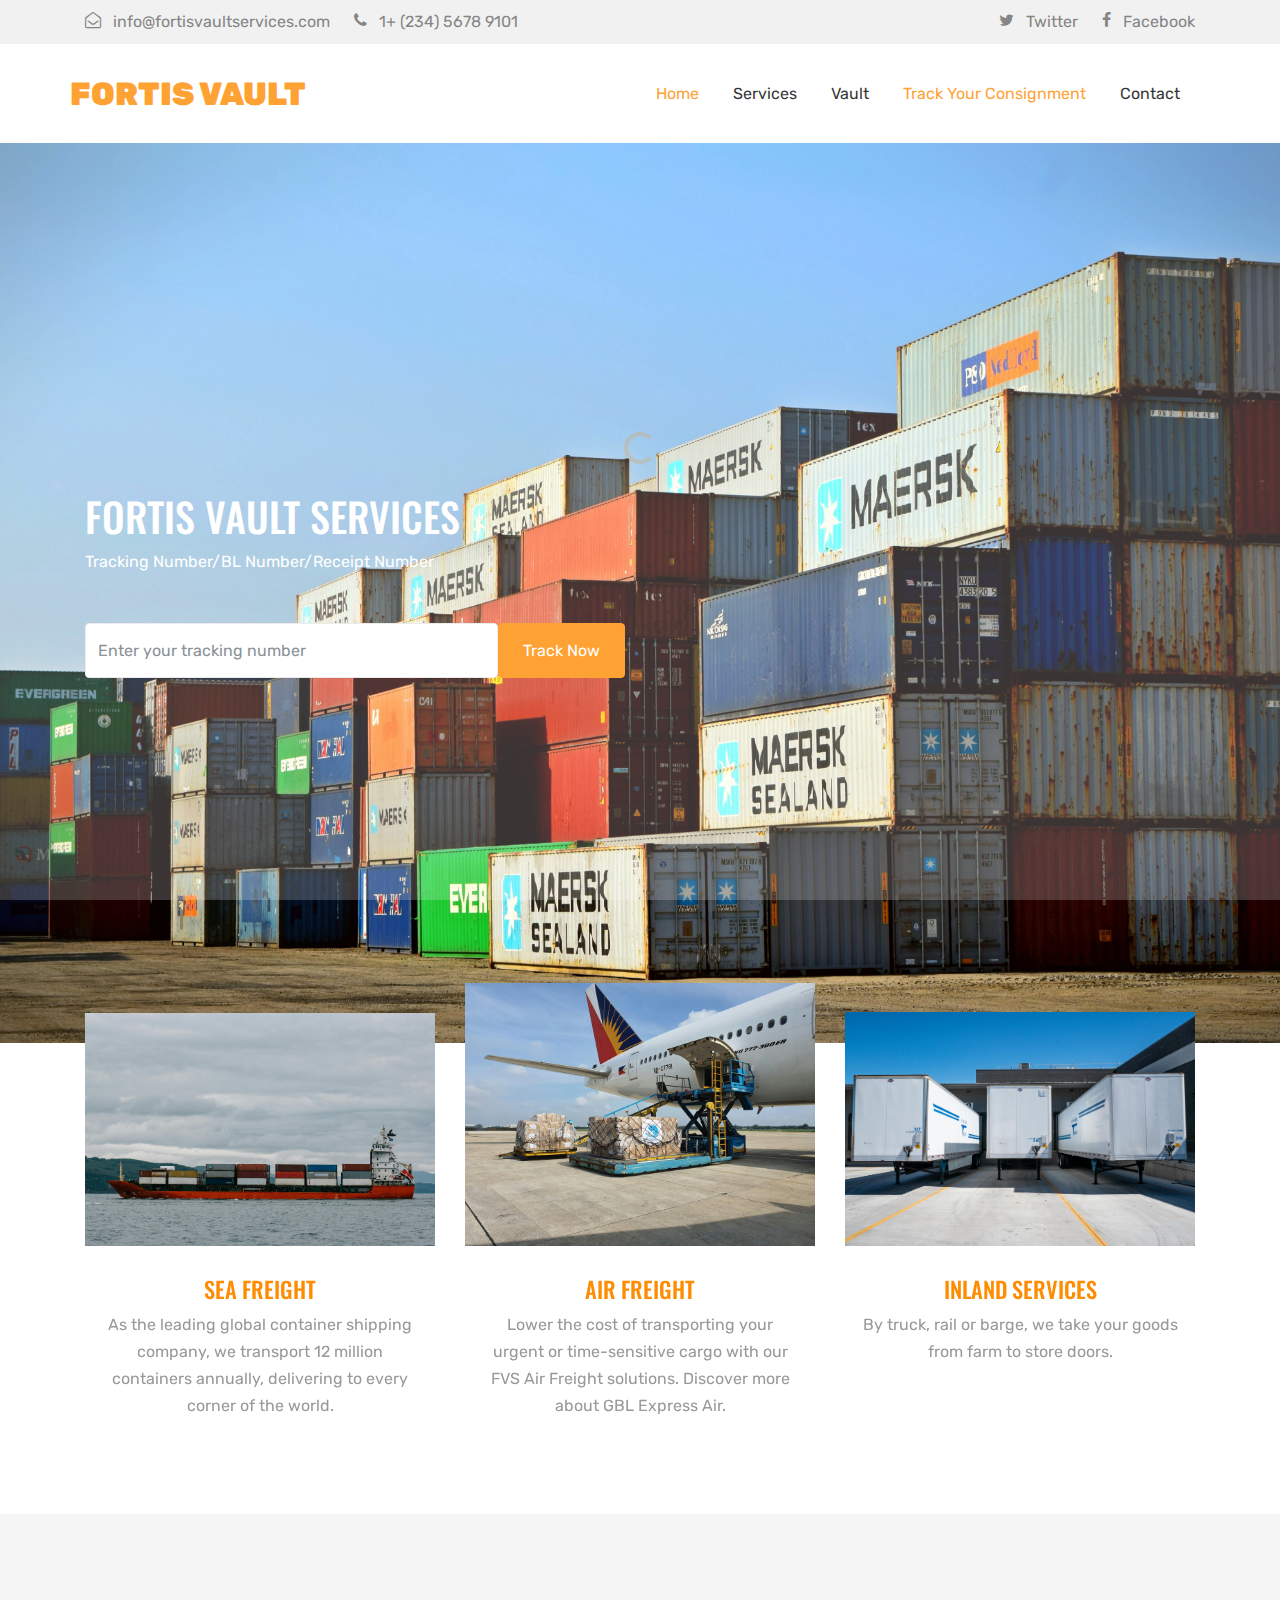
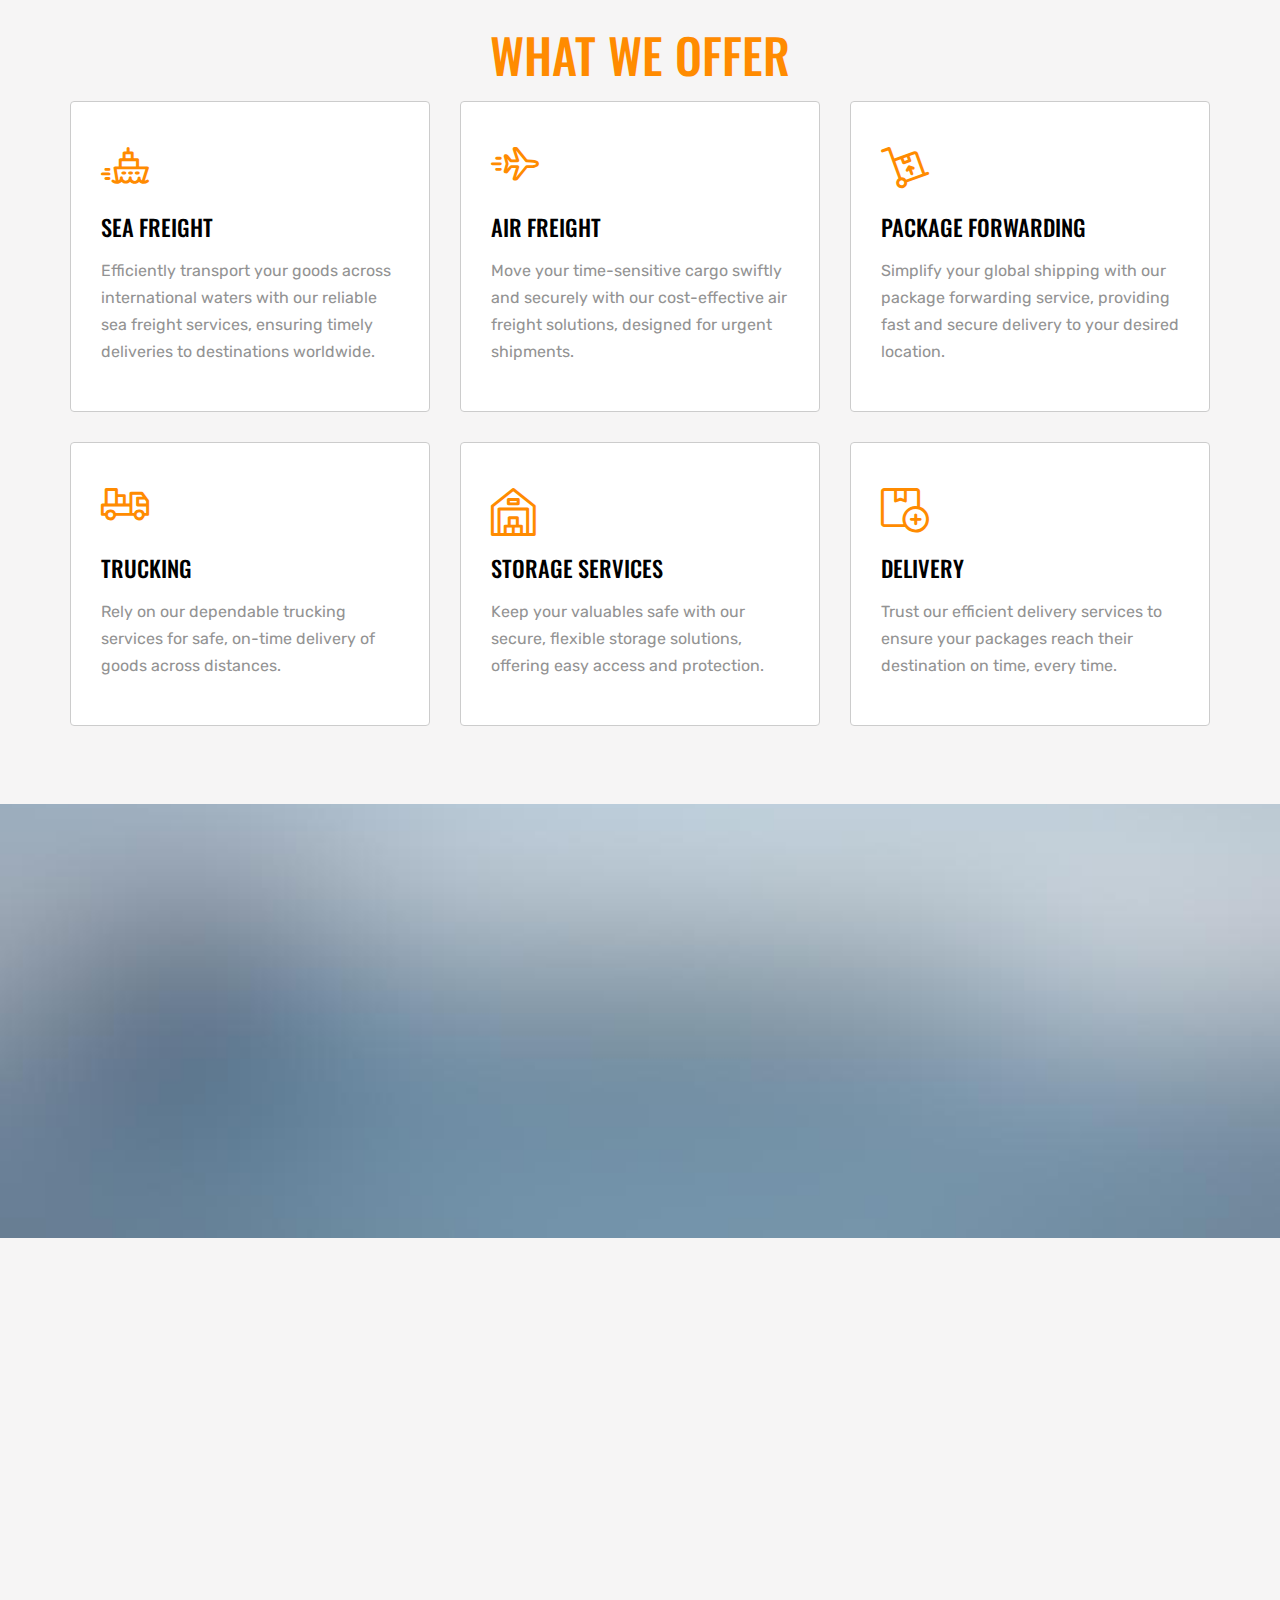
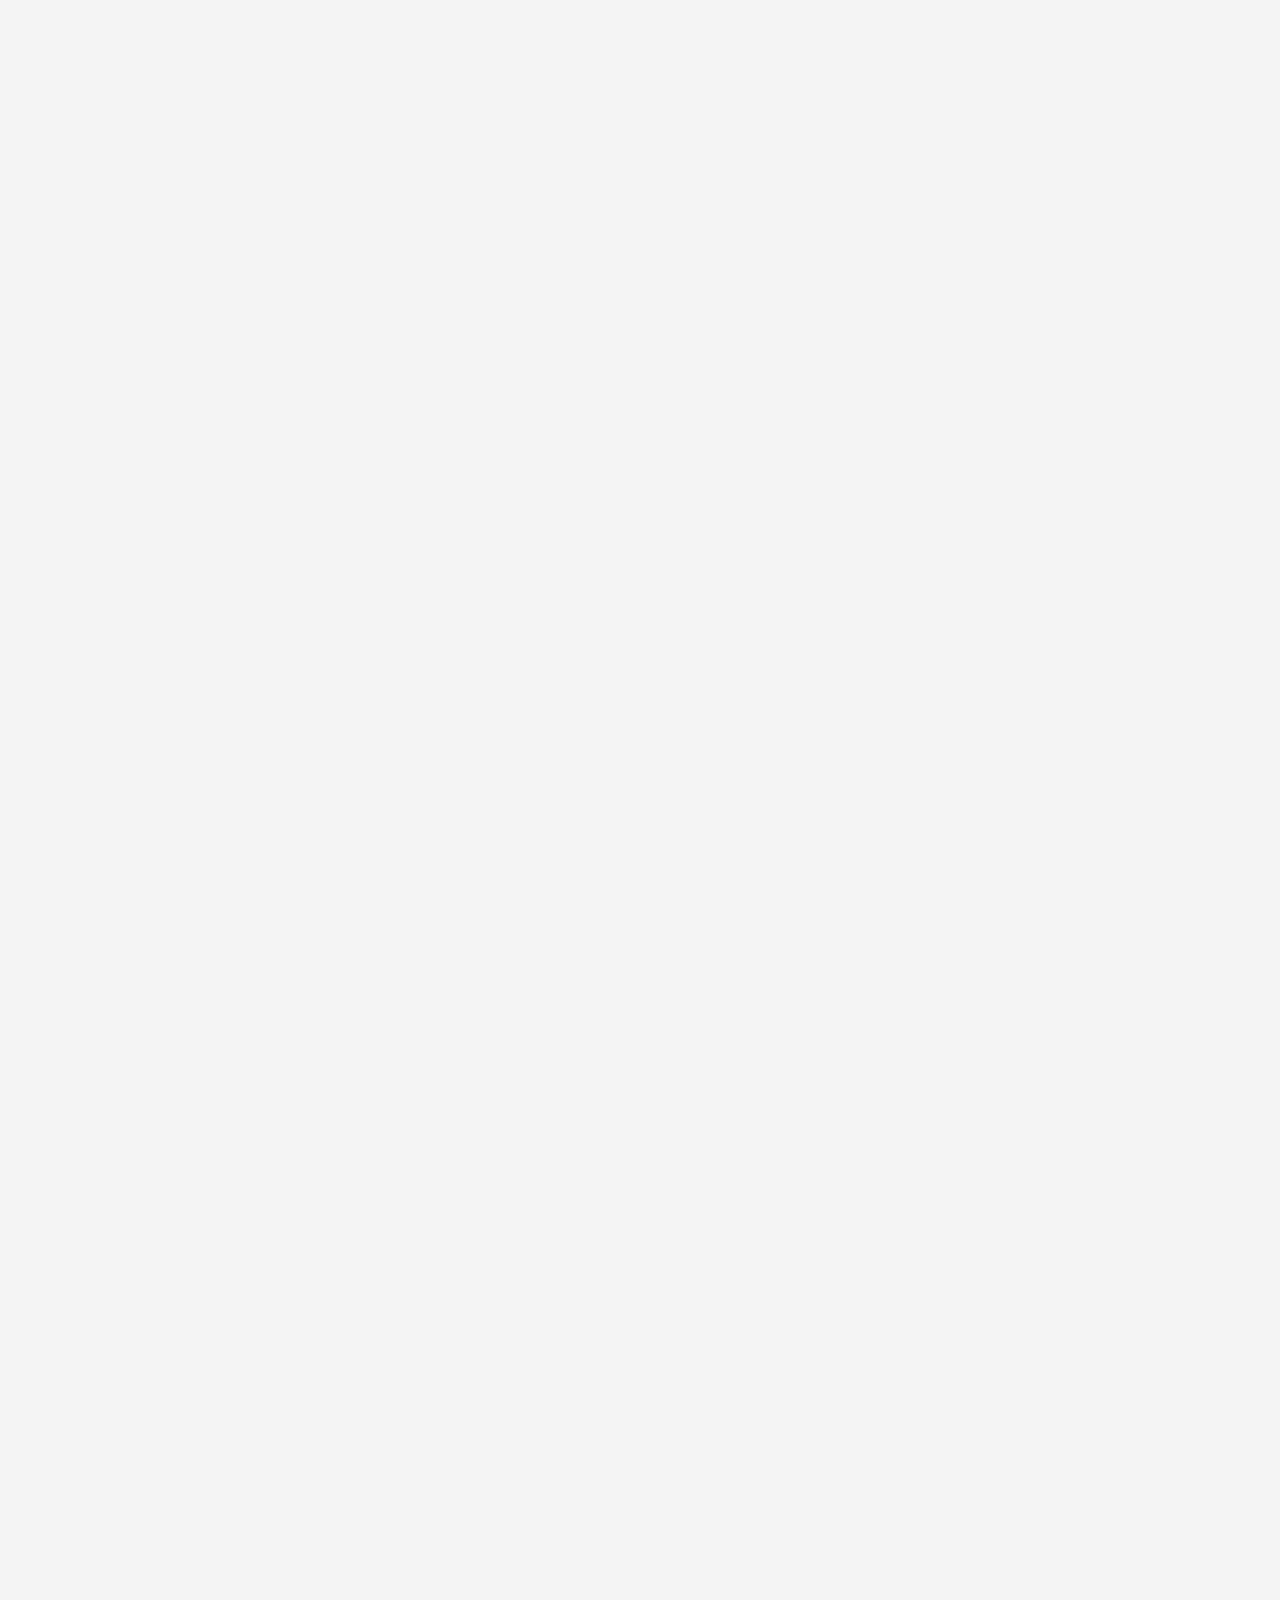
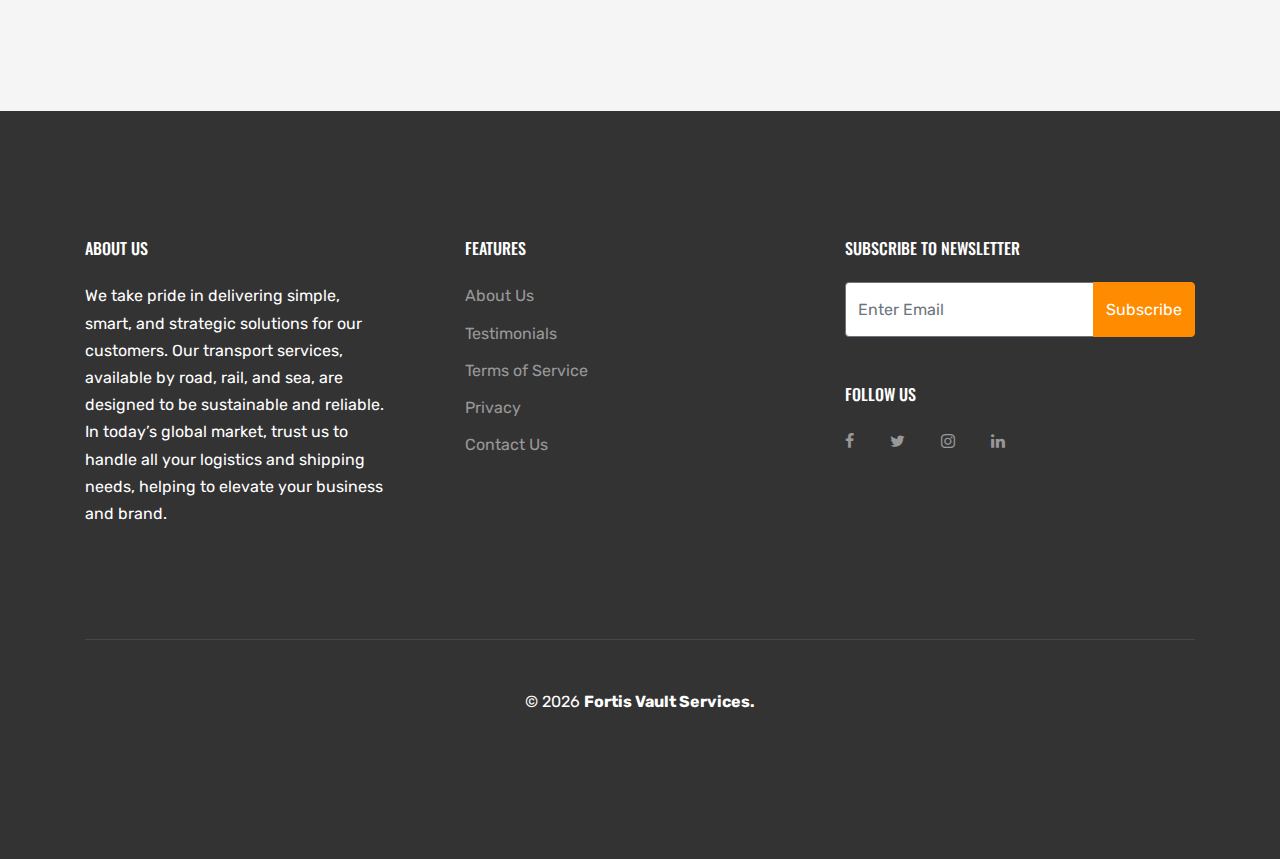
==== index.html @ 7db65b3e "Update index.html" ====
<!-- 
////////////////////////////////////////////////////////////////

Author: Free-Template.co
Author URL: http://free-template.co.
License: https://creativecommons.org/licenses/by/3.0/
License URL: https://creativecommons.org/licenses/by/3.0/
Site License URL: https://free-template.co/template-license/
  
Website:  https://free-template.co
Facebook: https://www.facebook.com/FreeDashTemplate.co
Twitter:  https://twitter.com/Free_Templateco
RSS Feed: https://feeds.feedburner.com/Free-templateco

////////////////////////////////////////////////////////////////
-->
<!doctype html>
<html lang="en">

  <head>
    <title>Fortis Vault Services &mdash; </title>
    <meta charset="utf-8">
    <meta name="viewport" content="width=device-width, initial-scale=1, shrink-to-fit=no">
    <meta name="description" content="" />
    <meta name="keywords" content="" />
    <meta name="author" content="Free-Template.co" />
    <link rel="shortcut icon" href="ftco-32x32.png">

    <link href="https://fonts.googleapis.com/css?family=Rubik:300,400,700|Oswald:400,700" rel="stylesheet">

    <link rel="stylesheet" href="fonts/icomoon/style.css">

    <link rel="stylesheet" href="css/bootstrap.min.css">
    <link rel="stylesheet" href="css/jquery.fancybox.min.css">
    <link rel="stylesheet" href="css/owl.carousel.min.css">
    <link rel="stylesheet" href="css/owl.theme.default.min.css">
    <link rel="stylesheet" href="fonts/flaticon/font/flaticon.css">
    <link rel="stylesheet" href="css/aos.css">

    <!-- MAIN CSS -->
    <link rel="stylesheet" href="css/style.css">

  </head>

  <body data-spy="scroll" data-target=".site-navbar-target" data-offset="300">

    <div id="overlayer"></div>
    <div class="loader">
      <div class="spinner-border text-primary" role="status">
        <span class="sr-only">Loading...</span>
      </div>
    </div>

    <div class="site-wrap" id="home-section">

      <div class="site-mobile-menu site-navbar-target">
        <div class="site-mobile-menu-header">
          <div class="site-mobile-menu-close mt-3">
            <span class="icon-close2 js-menu-toggle"></span>
          </div>
        </div>
        <div class="site-mobile-menu-body"></div>
      </div>


      <div class="top-bar">
        <div class="container">
          <div class="row">
            <div class="col-12">
              <a href="#" class=""><span class="mr-2  icon-envelope-open-o"></span> <span class="d-none d-md-inline-block">info@fortisvaultservices.com</span></a>
              <span class="mx-md-2 d-inline-block"></span>
              <a href="#" class=""><span class="mr-2  icon-phone"></span> <span class="d-none d-md-inline-block">1+ (234) 5678 9101</span></a>


              <div class="float-right">

                <a href="#" class=""><span class="mr-2  icon-twitter"></span> <span class="d-none d-md-inline-block">Twitter</span></a>
                <span class="mx-md-2 d-inline-block"></span>
                <a href="#" class=""><span class="mr-2  icon-facebook"></span> <span class="d-none d-md-inline-block">Facebook</span></a>

              </div>

            </div>

          </div>

        </div>
      </div>

      <header class="site-navbar js-sticky-header site-navbar-target" role="banner">

        <div class="container">
          <div class="row align-items-center position-relative">


            <div class="site-logo">
              <a href="index.html" class="text-black"><span class="text-primary">Fortis Vault</a>
            </div>

            <div class="col-12">
              <nav class="site-navigation text-right ml-auto " role="navigation">

                <ul class="site-menu main-menu js-clone-nav ml-auto d-none d-lg-block">
                  <li><a href="#home-section" class="nav-link">Home</a></li>
                  <li><a href="#services-section" class="nav-link">Services</a></li>

                  <li><a href="vault.html" class="nav-link">Vault</a></li>

                  <li><a href="#home-section" class="nav-link">Track Your Consignment</a></li>

                   <li><a href="#contact-section" class="nav-link">Contact</a></li>
                </ul>
              </nav>

            </div>

            <div class="toggle-button d-inline-block d-lg-none"><a href="#" class="site-menu-toggle py-5 js-menu-toggle text-black"><span class="icon-menu h3"></span></a></div>

          </div>
        </div>

      </header>

    <div class="ftco-blocks-cover-1">
        <div class="ftco-cover-1" style="background-image: url('images/ship.jpg')">
          <div class="container">
            <div class="row align-items-center">
              <div class="col-lg-6">
                <h1 style="background: none; color: white;">Fortis Vault Services</h1>
                <p class="mb-5" style="background: none; color: white;">Tracking Number/BL Number/Receipt Number</p>
                <form action="#">
                  <div class="form-group d-flex">
                    <input type="text" class="form-control" placeholder="Enter your tracking number">
                    <input type="submit" class="btn btn-primary text-white px-4" value="Track Now">
                  </div>
                </form>
              </div>
            </div>
          </div>
        </div>
        <!-- END .ftco-cover-1 -->
        <div class="ftco-service-image-1 pb-5">
          <div class="container">
            <div class="owl-carousel owl-all">
              <div class="service text-center">
                <a href="#"><img src="images/ocean.jpg" alt="Image" class="img-fluid"></a>
                <div class="px-md-3">
                  <h3><a href="#">Sea Freight</a></h3>
                  <p> As the leading global container shipping company, we transport 12 million containers annually, delivering to every corner of the world.</p>
                </div>
              </div>
              <div class="service text-center">
                <a href="#"><img src="images/Air.jpg" alt="Image" class="img-fluid"></a>
                <div class="px-md-3">
                  <h3><a href="#">Air Freight</a></h3>
                  <p>Lower the cost of transporting your urgent or time-sensitive cargo with our FVS Air Freight solutions. Discover more about GBL Express Air.</p>
                </div>
              </div>
              <div class="service text-center">
                <a href="#"><img src="images/cargo.jpg" alt="Image" class="img-fluid"></a>
                <div class="px-md-3">
                  <h3><a href="#">Inland Services</a></h3>
                  <p>By truck, rail or barge, we take your goods from farm to store doors.</p>
                </div>
              </div>
            </div>
          </div>
        </div>

      </div>

      <div class="site-section bg-light" id="services-section">
        <div class="container">
          <div class="row mb-5 justify-content-center">
            <div class="col-md-7 text-center">
              <div class="block-heading-1">
                <h2>What We Offer</h2>
            </div>
          </div>
          <div class="owl-carousel owl-all">
            <div class="block__35630">
              <div class="icon mb-0">
                <span class="flaticon-ferry"></span>
              </div>
              <h3 class="mb-3">Sea Freight</h3>
              <p>Efficiently transport your goods across international waters with our reliable sea freight services, ensuring timely deliveries to destinations worldwide.</p>
            </div>
            <div class="block__35630">
              <div class="icon mb-0">
                <span class="flaticon-airplane"></span>
              </div>
              <h3 class="mb-3">Air Freight</h3>
              <p>Move your time-sensitive cargo swiftly and securely with our cost-effective air freight solutions, designed for urgent shipments. </p>
            </div>

            <div class="block__35630">
              <div class="icon mb-0">
                <span class="flaticon-box"></span>
              </div>
              <h3 class="mb-3">Package Forwarding</h3>
              <p>Simplify your global shipping with our package forwarding service, providing fast and secure delivery to your desired location. </p>
            </div>

            <div class="block__35630">
              <div class="icon mb-0">
                <span class="flaticon-lorry"></span>
              </div>
              <h3 class="mb-3">Trucking</h3>
              <p>Rely on our dependable trucking services for safe, on-time delivery of goods across distances. </p>
            </div>

            <div class="block__35630">
              <div class="icon mb-0">
                <span class="flaticon-warehouse"></span>
              </div>
              <h3 class="mb-3">Storage Services</h3>
              <p>Keep your valuables safe with our secure, flexible storage solutions, offering easy access and protection. </p>
            </div>

            <div class="block__35630">
              <div class="icon mb-0">
                <span class="flaticon-add"></span>
              </div>
              <h3 class="mb-3">Delivery</h3>
              <p>Trust our efficient delivery services to ensure your packages reach their destination on time, every time. </p>
            </div>
            </div>
          </div>
          </div>
        
                  <!-- consignment -->
        <div class="container-fluid position-relative">
  <div class="row d-flex no-gutters align-items-stretch">

    <div class="col-12 col-lg-12 p-lg-5 mt-4 mt-lg-0" data-aos="fade-right" data-aos-delay="" style="z-index: 1;">
      <h2 class="mb-4 text-white" style="font-size: 2.5rem;">Consignment Tracking</h2>
      <p class="text-white" style="font-size: 1.2rem;">Consignment Tracking is indeed one of our inherent processes that help us provide a gamut of services to all our valued customers on a real-time basis. For us, each consignment is a unique belonging of our client, entrusted with us for a certain period. We treat these consignments as noble parcels, striving to deliver them safely.</p>
      <p class="text-white" style="font-size: 1.2rem;">The process of delivering consignments is complex, as they pass through multiple hands. To ensure safety at every stage, we use advanced software to track packages in real-time. With various teams handling different stages, it’s crucial for us to consistently monitor each consignment to enhance customer experience.</p>
      <a href="#" class="btn btn-primary">Track Your Consignment</a>
    </div>

    <div class="col-12" style="background-image: url('images/cargo_sea_small.jpg'); background-size: cover; background-position: center center; height: 100%; position: absolute; top: 0; left: 0; right: 0; bottom: 0; z-index: 0;">
    </div>

  </div>
</div>


      <div class="site-section bg-light block-13" id="testimonials-section" data-aos="fade">
        <div class="container">

          <div class="text-center mb-5">
            <div class="block-heading-1">
              <h2>Happy Clients</h2>
            </div>
          </div>

          <div class="owl-carousel nonloop-block-13">
            <div>
              <div class="block-testimony-1 text-center">

                <blockquote class="mb-4">
                  <p>&ldquo;A game changer for my business!" "This platform has significantly improved how I manage my work. The interface is user-friendly, and the efficiency is unbeatable. My productivity has increased, and I’m extremely satisfied with the results.&rdquo;</p>
                </blockquote>

               
                  
                </figure>
                <h3 class="font-size-20 text-black">Ricky Fisher</h3>
              </div>
            </div>

            <div>
              <div class="block-testimony-1 text-center">
                <blockquote class="mb-4">
                  <p>&ldquo;Highly recommended for seamless solutions!" "From start to finish, my experience has been smooth and stress-free. The attention to detail and customer care provided is truly impressive. I’m confident in recommending this service to anyone! &rdquo;</p>
                </blockquote>
                </figure>
                <h3 class="font-size-20 mb-4 text-black">Ken Davis</h3>

              </div>
            </div>

            <div>
              <div class="block-testimony-1 text-center">


                <blockquote class="mb-4">
                  <p>&ldquo;Exceeded all expectations!" "I was skeptical at first, but this service exceeded all of my expectations. Everything from the features to the customer support has been amazing. I couldn’t be happier with the decision to choose this service.&rdquo;</p>
                </blockquote>

                
                 
                </figure>
                <h3 class="font-size-20 text-black">Mellisa Griffin</h3>


              </div>
            </div>

            <div>
              <div class="block-testimony-1 text-center">
                <blockquote class="mb-4">
                  <p>&ldquo;Exceptional service and reliability!" "I’ve been using this service for a few months, and the experience has been nothing short of fantastic. The support team is always responsive, and the level of professionalism is top-notch. I highly recommend it!&rdquo;</p>
                </blockquote>

               
                  
                </figure>
                <h3 class="font-size-20 mb-4 text-black">Robert Steward</h3>

              </div>
            </div>


          </div>

        </div>
      </div>

      <div class="site-section py-5" id="blog-section">
        <div class="container">
          <div class="row justify-content-center text-center mb-5">
            <div class="col-lg-4 mb-5 mb-lg-0">
              <div class="block-heading-1" data-aos="fade-right" data-aos-delay="">
                <h2>Articles</h2>
              </div>
            </div>
          </div>
          <div class="row">
            <div class="col-lg-6">
              <div class="mb-5 d-flex blog-entry" data-aos="fade-right" data-aos-delay="">
                <a href="#" class="blog-thumbnail"><img src="images/cargo_sea_small.jpg" alt="Free website template by Free-Template.co" class="img-fluid"></a>
                <div class="blog-excerpt">
                  <span class="d-block text-muted">Apr 19, 2019</span>
                  <h2 class="h4  mb-3"><a href="press-single.html">Knowing the Difference Is Key to Effective Logistics</a></h2>

                  <p>Far far away, behind the word mountains, far from the countries Vokalia and Consonantia, there live the blind texts</p>
                  <p><a href="single.html" class="text-primary">Read More</a></p>
                </div>
              </div>
            </div>
            <div class="col-lg-6">
              <div class="mb-5 d-flex blog-entry" data-aos="fade-right" data-aos-delay="">
                <a href="#" class="blog-thumbnail"><img src="images/cargo_air_small.jpg" alt="Free website template by Free-Template.co" class="img-fluid"></a>
                <div class="blog-excerpt">
                  <span class="d-block text-muted">Apr 19, 2019</span>
                  <h2 class="h4  mb-3"><a href="press-single.html">Knowing the Difference Is Key to Effective Logistics</a></h2>

                  <p>Far far away, behind the word mountains, far from the countries Vokalia and Consonantia, there live the blind texts</p>
                  <p><a href="single.html" class="text-primary">Read More</a></p>
                </div>
              </div>
            </div>


          </div>
        </div>
      </div>
    </div>



    <div class="contact-section bg-light" id="contact-section">
      <div class="container">
        <div class="row">
          <div class="col-12 text-center mb-5" data-aos="fade-up" data-aos-delay="">
            <div class="block-heading-1">
              <span>Get In Touch</span>
              <h2>Contact Us</h2>
            </div>
          </div>
        </div>
        <div class="row">
          <div class="col-lg-6 mb-5" data-aos="fade-up" data-aos-delay="100">
            <form action="#" method="post">
              <div class="form-group row">
                <div class="col-md-6 mb-4 mb-lg-0">
                  <input type="text" class="form-control" placeholder="First name">
                </div>
                <div class="col-md-6">
                  <input type="text" class="form-control" placeholder="First name">
                </div>
              </div>

              <div class="form-group row">
                <div class="col-md-12">
                  <input type="text" class="form-control" placeholder="Email address">
                </div>
              </div>

              <div class="form-group row">
                <div class="col-md-12">
                  <textarea name="" id="" class="form-control" placeholder="Write your message." cols="30" rows="10"></textarea>
                </div>
              </div>
              <div class="form-group row">
                <div class="col-md-6 mr-auto">
                  <input type="submit" class="btn btn-block btn-primary text-white py-3 px-5" value="Send Message">
                </div>
              </div>
            </form>
          </div>
          <div class="col-lg-4 ml-auto" data-aos="fade-up" data-aos-delay="200">
            <div class="bg-white p-3 p-md-5">
              <h3 class="text-black mb-4">Contact Info</h3>
              <ul class="list-unstyled footer-link">
                <li class="d-block mb-3">
                  <span class="d-block text-black">Address:</span>
                  <span>34 Street Name, City Name Here, United States</span></li>
                <li class="d-block mb-3"><span class="d-block text-black">Phone:</span><span>+1 242 4942 290</span></li>
                <li class="d-block mb-3"><span class="d-block text-black">Email:</span><span>info@yourdomain.com</span></li>
              </ul>
            </div>
          </div>
        </div>
      </div>
    </div>


    <footer class="site-footer">
      <div class="container">
        <div class="row">
          <div class="col-md-6">
            <div class="row">
              <div class="col-md-7">
                <h2 class="footer-heading mb-4">About Us</h2>
                <p>We take pride in delivering simple, smart, and strategic solutions for our customers. Our transport services, available by road, rail, and sea, are designed to be sustainable and reliable. In today’s global market, trust us to handle all your logistics and shipping needs, helping to elevate your business and brand. </p>
              </div>
              <div class="col-md-4 ml-auto">
                <h2 class="footer-heading mb-4">Features</h2>
                <ul class="list-unstyled">
                  <li><a href="#">About Us</a></li>
                  <li><a href="#">Testimonials</a></li>
                  <li><a href="#">Terms of Service</a></li>
                  <li><a href="#">Privacy</a></li>
                  <li><a href="#">Contact Us</a></li>
                </ul>
              </div>

            </div>
          </div>
          <div class="col-md-4 ml-auto">

            <div class="mb-5">
              <h2 class="footer-heading mb-4">Subscribe to Newsletter</h2>
              <form action="#" method="post" class="footer-suscribe-form">
                <div class="input-group mb-3">
                  <input type="text" class="form-control border-secondary text-white bg-transparent" placeholder="Enter Email" aria-label="Enter Email" aria-describedby="button-addon2">
                  <div class="input-group-append">
                    <button class="btn btn-primary text-white" type="button" id="button-addon2">Subscribe</button>
                  </div>
                </div>
            </div>


            <h2 class="footer-heading mb-4">Follow Us</h2>
            <a href="#about-section" class="smoothscroll pl-0 pr-3"><span class="icon-facebook"></span></a>
            <a href="#" class="pl-3 pr-3"><span class="icon-twitter"></span></a>
            <a href="#" class="pl-3 pr-3"><span class="icon-instagram"></span></a>
            <a href="#" class="pl-3 pr-3"><span class="icon-linkedin"></span></a>
            </form>
          </div>
        </div>
        <div class="row pt-5 mt-5 text-center">
          <div class="col-md-12">
            <div class="border-top pt-5">
              <p class="copyright">
                <!-- Link back to Free-Template.co can't be removed. Template is licensed under CC BY 3.0. -->
                &copy; <script>document.write(new Date().getFullYear());</script> <strong>Fortis Vault Services.</strong> </a>
              </p>
            </div>
          </div>

        </div>
      </div>
    </footer>

    </div>

    <script src="js/jquery-3.3.1.min.js"></script>
    <script src="js/popper.min.js"></script>
    <script src="js/bootstrap.min.js"></script>
    <script src="js/owl.carousel.min.js"></script>
    <script src="js/jquery.sticky.js"></script>
    <script src="js/jquery.waypoints.min.js"></script>
    <script src="js/jquery.animateNumber.min.js"></script>
    <script src="js/jquery.fancybox.min.js"></script>
    <script src="js/jquery.easing.1.3.js"></script>
    <script src="js/aos.js"></script>

    <script src="js/main.js"></script>


  </body>

</html>
---- fonts/icomoon/style.css ----
@font-face {
  font-family: 'icomoon';
  src:  url('fonts/icomoon.eot?10si43');
  src:  url('fonts/icomoon.eot?10si43#iefix') format('embedded-opentype'),
    url('fonts/icomoon.ttf?10si43') format('truetype'),
    url('fonts/icomoon.woff?10si43') format('woff'),
    url('fonts/icomoon.svg?10si43#icomoon') format('svg');
  font-weight: normal;
  font-style: normal;
}

[class^="icon-"], [class*=" icon-"] {
  /* use !important to prevent issues with browser extensions that change fonts */
  font-family: 'icomoon' !important;
  speak: none;
  font-style: normal;
  font-weight: normal;
  font-variant: normal;
  text-transform: none;
  line-height: 1;

  /* Better Font Rendering =========== */
  -webkit-font-smoothing: antialiased;
  -moz-osx-font-smoothing: grayscale;
}

.icon-asterisk:before {
  content: "\f069";
}
.icon-plus:before {
  content: "\f067";
}
.icon-question:before {
  content: "\f128";
}
.icon-minus:before {
  content: "\f068";
}
.icon-glass:before {
  content: "\f000";
}
.icon-music:before {
  content: "\f001";
}
.icon-search:before {
  content: "\f002";
}
.icon-envelope-o:before {
  content: "\f003";
}
.icon-heart:before {
  content: "\f004";
}
.icon-star:before {
  content: "\f005";
}
.icon-star-o:before {
  content: "\f006";
}
.icon-user:before {
  content: "\f007";
}
.icon-film:before {
  content: "\f008";
}
.icon-th-large:before {
  content: "\f009";
}
.icon-th:before {
  content: "\f00a";
}
.icon-th-list:before {
  content: "\f00b";
}
.icon-check:before {
  content: "\f00c";
}
.icon-close:before {
  content: "\f00d";
}
.icon-remove:before {
  content: "\f00d";
}
.icon-times:before {
  content: "\f00d";
}
.icon-search-plus:before {
  content: "\f00e";
}
.icon-search-minus:before {
  content: "\f010";
}
.icon-power-off:before {
  content: "\f011";
}
.icon-signal:before {
  content: "\f012";
}
.icon-cog:before {
  content: "\f013";
}
.icon-gear:before {
  content: "\f013";
}
.icon-trash-o:before {
  content: "\f014";
}
.icon-home:before {
  content: "\f015";
}
.icon-file-o:before {
  content: "\f016";
}
.icon-clock-o:before {
  content: "\f017";
}
.icon-road:before {
  content: "\f018";
}
.icon-download:before {
  content: "\f019";
}
.icon-arrow-circle-o-down:before {
  content: "\f01a";
}
.icon-arrow-circle-o-up:before {
  content: "\f01b";
}
.icon-inbox:before {
  content: "\f01c";
}
.icon-play-circle-o:before {
  content: "\f01d";
}
.icon-repeat:before {
  content: "\f01e";
}
.icon-rotate-right:before {
  content: "\f01e";
}
.icon-refresh:before {
  content: "\f021";
}
.icon-list-alt:before {
  content: "\f022";
}
.icon-lock:before {
  content: "\f023";
}
.icon-flag:before {
  content: "\f024";
}
.icon-headphones:before {
  content: "\f025";
}
.icon-volume-off:before {
  content: "\f026";
}
.icon-volume-down:before {
  content: "\f027";
}
.icon-volume-up:before {
  content: "\f028";
}
.icon-qrcode:before {
  content: "\f029";
}
.icon-barcode:before {
  content: "\f02a";
}
.icon-tag:before {
  content: "\f02b";
}
.icon-tags:before {
  content: "\f02c";
}
.icon-book:before {
  content: "\f02d";
}
.icon-bookmark:before {
  content: "\f02e";
}
.icon-print:before {
  content: "\f02f";
}
.icon-camera:before {
  content: "\f030";
}
.icon-font:before {
  content: "\f031";
}
.icon-bold:before {
  content: "\f032";
}
.icon-italic:before {
  content: "\f033";
}
.icon-text-height:before {
  content: "\f034";
}
.icon-text-width:before {
  content: "\f035";
}
.icon-align-left:before {
  content: "\f036";
}
.icon-align-center:before {
  content: "\f037";
}
.icon-align-right:before {
  content: "\f038";
}
.icon-align-justify:before {
  content: "\f039";
}
.icon-list:before {
  content: "\f03a";
}
.icon-dedent:before {
  content: "\f03b";
}
.icon-outdent:before {
  content: "\f03b";
}
.icon-indent:before {
  content: "\f03c";
}
.icon-video-camera:before {
  content: "\f03d";
}
.icon-image:before {
  content: "\f03e";
}
.icon-photo:before {
  content: "\f03e";
}
.icon-picture-o:before {
  content: "\f03e";
}
.icon-pencil:before {
  content: "\f040";
}
.icon-map-marker:before {
  content: "\f041";
}
.icon-adjust:before {
  content: "\f042";
}
.icon-tint:before {
  content: "\f043";
}
.icon-edit:before {
  content: "\f044";
}
.icon-pencil-square-o:before {
  content: "\f044";
}
.icon-share-square-o:before {
  content: "\f045";
}
.icon-check-square-o:before {
  content: "\f046";
}
.icon-arrows:before {
  content: "\f047";
}
.icon-step-backward:before {
  content: "\f048";
}
.icon-fast-backward:before {
  content: "\f049";
}
.icon-backward:before {
  content: "\f04a";
}
.icon-play:before {
  content: "\f04b";
}
.icon-pause:before {
  content: "\f04c";
}
.icon-stop:before {
  content: "\f04d";
}
.icon-forward:before {
  content: "\f04e";
}
.icon-fast-forward:before {
  content: "\f050";
}
.icon-step-forward:before {
  content: "\f051";
}
.icon-eject:before {
  content: "\f052";
}
.icon-chevron-left:before {
  content: "\f053";
}
.icon-chevron-right:before {
  content: "\f054";
}
.icon-plus-circle:before {
  content: "\f055";
}
.icon-minus-circle:before {
  content: "\f056";
}
.icon-times-circle:before {
  content: "\f057";
}
.icon-check-circle:before {
  content: "\f058";
}
.icon-question-circle:before {
  content: "\f059";
}
.icon-info-circle:before {
  content: "\f05a";
}
.icon-crosshairs:before {
  content: "\f05b";
}
.icon-times-circle-o:before {
  content: "\f05c";
}
.icon-check-circle-o:before {
  content: "\f05d";
}
.icon-ban:before {
  content: "\f05e";
}
.icon-arrow-left:before {
  content: "\f060";
}
.icon-arrow-right:before {
  content: "\f061";
}
.icon-arrow-up:before {
  content: "\f062";
}
.icon-arrow-down:before {
  content: "\f063";
}
.icon-mail-forward:before {
  content: "\f064";
}
.icon-share:before {
  content: "\f064";
}
.icon-expand:before {
  content: "\f065";
}
.icon-compress:before {
  content: "\f066";
}
.icon-exclamation-circle:before {
  content: "\f06a";
}
.icon-gift:before {
  content: "\f06b";
}
.icon-leaf:before {
  content: "\f06c";
}
.icon-fire:before {
  content: "\f06d";
}
.icon-eye:before {
  content: "\f06e";
}
.icon-eye-slash:before {
  content: "\f070";
}
.icon-exclamation-triangle:before {
  content: "\f071";
}
.icon-warning:before {
  content: "\f071";
}
.icon-plane:before {
  content: "\f072";
}
.icon-calendar:before {
  content: "\f073";
}
.icon-random:before {
  content: "\f074";
}
.icon-comment:before {
  content: "\f075";
}
.icon-magnet:before {
  content: "\f076";
}
.icon-chevron-up:before {
  content: "\f077";
}
.icon-chevron-down:before {
  content: "\f078";
}
.icon-retweet:before {
  content: "\f079";
}
.icon-shopping-cart:before {
  content: "\f07a";
}
.icon-folder:before {
  content: "\f07b";
}
.icon-folder-open:before {
  content: "\f07c";
}
.icon-arrows-v:before {
  content: "\f07d";
}
.icon-arrows-h:before {
  content: "\f07e";
}
.icon-bar-chart:before {
  content: "\f080";
}
.icon-bar-chart-o:before {
  content: "\f080";
}
.icon-twitter-square:before {
  content: "\f081";
}
.icon-facebook-square:before {
  content: "\f082";
}
.icon-camera-retro:before {
  content: "\f083";
}
.icon-key:before {
  content: "\f084";
}
.icon-cogs:before {
  content: "\f085";
}
.icon-gears:before {
  content: "\f085";
}
.icon-comments:before {
  content: "\f086";
}
.icon-thumbs-o-up:before {
  content: "\f087";
}
.icon-thumbs-o-down:before {
  content: "\f088";
}
.icon-star-half:before {
  content: "\f089";
}
.icon-heart-o:before {
  content: "\f08a";
}
.icon-sign-out:before {
  content: "\f08b";
}
.icon-linkedin-square:before {
  content: "\f08c";
}
.icon-thumb-tack:before {
  content: "\f08d";
}
.icon-external-link:before {
  content: "\f08e";
}
.icon-sign-in:before {
  content: "\f090";
}
.icon-trophy:before {
  content: "\f091";
}
.icon-github-square:before {
  content: "\f092";
}
.icon-upload:before {
  content: "\f093";
}
.icon-lemon-o:before {
  content: "\f094";
}
.icon-phone:before {
  content: "\f095";
}
.icon-square-o:before {
  content: "\f096";
}
.icon-bookmark-o:before {
  content: "\f097";
}
.icon-phone-square:before {
  content: "\f098";
}
.icon-twitter:before {
  content: "\f099";
}
.icon-facebook:before {
  content: "\f09a";
}
.icon-facebook-f:before {
  content: "\f09a";
}
.icon-github:before {
  content: "\f09b";
}
.icon-unlock:before {
  content: "\f09c";
}
.icon-credit-card:before {
  content: "\f09d";
}
.icon-feed:before {
  content: "\f09e";
}
.icon-rss:before {
  content: "\f09e";
}
.icon-hdd-o:before {
  content: "\f0a0";
}
.icon-bullhorn:before {
  content: "\f0a1";
}
.icon-bell-o:before {
  content: "\f0a2";
}
.icon-certificate:before {
  content: "\f0a3";
}
.icon-hand-o-right:before {
  content: "\f0a4";
}
.icon-hand-o-left:before {
  content: "\f0a5";
}
.icon-hand-o-up:before {
  content: "\f0a6";
}
.icon-hand-o-down:before {
  content: "\f0a7";
}
.icon-arrow-circle-left:before {
  content: "\f0a8";
}
.icon-arrow-circle-right:before {
  content: "\f0a9";
}
.icon-arrow-circle-up:before {
  content: "\f0aa";
}
.icon-arrow-circle-down:before {
  content: "\f0ab";
}
.icon-globe:before {
  content: "\f0ac";
}
.icon-wrench:before {
  content: "\f0ad";
}
.icon-tasks:before {
  content: "\f0ae";
}
.icon-filter:before {
  content: "\f0b0";
}
.icon-briefcase:before {
  content: "\f0b1";
}
.icon-arrows-alt:before {
  content: "\f0b2";
}
.icon-group:before {
  content: "\f0c0";
}
.icon-users:before {
  content: "\f0c0";
}
.icon-chain:before {
  content: "\f0c1";
}
.icon-link:before {
  content: "\f0c1";
}
.icon-cloud:before {
  content: "\f0c2";
}
.icon-flask:before {
  content: "\f0c3";
}
.icon-cut:before {
  content: "\f0c4";
}
.icon-scissors:before {
  content: "\f0c4";
}
.icon-copy:before {
  content: "\f0c5";
}
.icon-files-o:before {
  content: "\f0c5";
}
.icon-paperclip:before {
  content: "\f0c6";
}
.icon-floppy-o:before {
  content: "\f0c7";
}
.icon-save:before {
  content: "\f0c7";
}
.icon-square:before {
  content: "\f0c8";
}
.icon-bars:before {
  content: "\f0c9";
}
.icon-navicon:before {
  content: "\f0c9";
}
.icon-reorder:before {
  content: "\f0c9";
}
.icon-list-ul:before {
  content: "\f0ca";
}
.icon-list-ol:before {
  content: "\f0cb";
}
.icon-strikethrough:before {
  content: "\f0cc";
}
.icon-underline:before {
  content: "\f0cd";
}
.icon-table:before {
  content: "\f0ce";
}
.icon-magic:before {
  content: "\f0d0";
}
.icon-truck:before {
  content: "\f0d1";
}
.icon-pinterest:before {
  content: "\f0d2";
}
.icon-pinterest-square:before {
  content: "\f0d3";
}
.icon-google-plus-square:before {
  content: "\f0d4";
}
.icon-google-plus:before {
  content: "\f0d5";
}
.icon-money:before {
  content: "\f0d6";
}
.icon-caret-down:before {
  content: "\f0d7";
}
.icon-caret-up:before {
  content: "\f0d8";
}
.icon-caret-left:before {
  content: "\f0d9";
}
.icon-caret-right:before {
  content: "\f0da";
}
.icon-columns:before {
  content: "\f0db";
}
.icon-sort:before {
  content: "\f0dc";
}
.icon-unsorted:before {
  content: "\f0dc";
}
.icon-sort-desc:before {
  content: "\f0dd";
}
.icon-sort-down:before {
  content: "\f0dd";
}
.icon-sort-asc:before {
  content: "\f0de";
}
.icon-sort-up:before {
  content: "\f0de";
}
.icon-envelope:before {
  content: "\f0e0";
}
.icon-linkedin:before {
  content: "\f0e1";
}
.icon-rotate-left:before {
  content: "\f0e2";
}
.icon-undo:before {
  content: "\f0e2";
}
.icon-gavel:before {
  content: "\f0e3";
}
.icon-legal:before {
  content: "\f0e3";
}
.icon-dashboard:before {
  content: "\f0e4";
}
.icon-tachometer:before {
  content: "\f0e4";
}
.icon-comment-o:before {
  content: "\f0e5";
}
.icon-comments-o:before {
  content: "\f0e6";
}
.icon-bolt:before {
  content: "\f0e7";
}
.icon-flash:before {
  content: "\f0e7";
}
.icon-sitemap:before {
  content: "\f0e8";
}
.icon-umbrella:before {
  content: "\f0e9";
}
.icon-clipboard:before {
  content: "\f0ea";
}
.icon-paste:before {
  content: "\f0ea";
}
.icon-lightbulb-o:before {
  content: "\f0eb";
}
.icon-exchange:before {
  content: "\f0ec";
}
.icon-cloud-download:before {
  content: "\f0ed";
}
.icon-cloud-upload:before {
  content: "\f0ee";
}
.icon-user-md:before {
  content: "\f0f0";
}
.icon-stethoscope:before {
  content: "\f0f1";
}
.icon-suitcase:before {
  content: "\f0f2";
}
.icon-bell:before {
  content: "\f0f3";
}
.icon-coffee:before {
  content: "\f0f4";
}
.icon-cutlery:before {
  content: "\f0f5";
}
.icon-file-text-o:before {
  content: "\f0f6";
}
.icon-building-o:before {
  content: "\f0f7";
}
.icon-hospital-o:before {
  content: "\f0f8";
}
.icon-ambulance:before {
  content: "\f0f9";
}
.icon-medkit:before {
  content: "\f0fa";
}
.icon-fighter-jet:before {
  content: "\f0fb";
}
.icon-beer:before {
  content: "\f0fc";
}
.icon-h-square:before {
  content: "\f0fd";
}
.icon-plus-square:before {
  content: "\f0fe";
}
.icon-angle-double-left:before {
  content: "\f100";
}
.icon-angle-double-right:before {
  content: "\f101";
}
.icon-angle-double-up:before {
  content: "\f102";
}
.icon-angle-double-down:before {
  content: "\f103";
}
.icon-angle-left:before {
  content: "\f104";
}
.icon-angle-right:before {
  content: "\f105";
}
.icon-angle-up:before {
  content: "\f106";
}
.icon-angle-down:before {
  content: "\f107";
}
.icon-desktop:before {
  content: "\f108";
}
.icon-laptop:before {
  content: "\f109";
}
.icon-tablet:before {
  content: "\f10a";
}
.icon-mobile:before {
  content: "\f10b";
}
.icon-mobile-phone:before {
  content: "\f10b";
}
.icon-circle-o:before {
  content: "\f10c";
}
.icon-quote-left:before {
  content: "\f10d";
}
.icon-quote-right:before {
  content: "\f10e";
}
.icon-spinner:before {
  content: "\f110";
}
.icon-circle:before {
  content: "\f111";
}
.icon-mail-reply:before {
  content: "\f112";
}
.icon-reply:before {
  content: "\f112";
}
.icon-github-alt:before {
  content: "\f113";
}
.icon-folder-o:before {
  content: "\f114";
}
.icon-folder-open-o:before {
  content: "\f115";
}
.icon-smile-o:before {
  content: "\f118";
}
.icon-frown-o:before {
  content: "\f119";
}
.icon-meh-o:before {
  content: "\f11a";
}
.icon-gamepad:before {
  content: "\f11b";
}
.icon-keyboard-o:before {
  content: "\f11c";
}
.icon-flag-o:before {
  content: "\f11d";
}
.icon-flag-checkered:before {
  content: "\f11e";
}
.icon-terminal:before {
  content: "\f120";
}
.icon-code:before {
  content: "\f121";
}
.icon-mail-reply-all:before {
  content: "\f122";
}
.icon-reply-all:before {
  content: "\f122";
}
.icon-star-half-empty:before {
  content: "\f123";
}
.icon-star-half-full:before {
  content: "\f123";
}
.icon-star-half-o:before {
  content: "\f123";
}
.icon-location-arrow:before {
  content: "\f124";
}
.icon-crop:before {
  content: "\f125";
}
.icon-code-fork:before {
  content: "\f126";
}
.icon-chain-broken:before {
  content: "\f127";
}
.icon-unlink:before {
  content: "\f127";
}
.icon-info:before {
  content: "\f129";
}
.icon-exclamation:before {
  content: "\f12a";
}
.icon-superscript:before {
  content: "\f12b";
}
.icon-subscript:before {
  content: "\f12c";
}
.icon-eraser:before {
  content: "\f12d";
}
.icon-puzzle-piece:before {
  content: "\f12e";
}
.icon-microphone:before {
  content: "\f130";
}
.icon-microphone-slash:before {
  content: "\f131";
}
.icon-shield:before {
  content: "\f132";
}
.icon-calendar-o:before {
  content: "\f133";
}
.icon-fire-extinguisher:before {
  content: "\f134";
}
.icon-rocket:before {
  content: "\f135";
}
.icon-maxcdn:before {
  content: "\f136";
}
.icon-chevron-circle-left:before {
  content: "\f137";
}
.icon-chevron-circle-right:before {
  content: "\f138";
}
.icon-chevron-circle-up:before {
  content: "\f139";
}
.icon-chevron-circle-down:before {
  content: "\f13a";
}
.icon-html5:before {
  content: "\f13b";
}
.icon-css3:before {
  content: "\f13c";
}
.icon-anchor:before {
  content: "\f13d";
}
.icon-unlock-alt:before {
  content: "\f13e";
}
.icon-bullseye:before {
  content: "\f140";
}
.icon-ellipsis-h:before {
  content: "\f141";
}
.icon-ellipsis-v:before {
  content: "\f142";
}
.icon-rss-square:before {
  content: "\f143";
}
.icon-play-circle:before {
  content: "\f144";
}
.icon-ticket:before {
  content: "\f145";
}
.icon-minus-square:before {
  content: "\f146";
}
.icon-minus-square-o:before {
  content: "\f147";
}
.icon-level-up:before {
  content: "\f148";
}
.icon-level-down:before {
  content: "\f149";
}
.icon-check-square:before {
  content: "\f14a";
}
.icon-pencil-square:before {
  content: "\f14b";
}
.icon-external-link-square:before {
  content: "\f14c";
}
.icon-share-square:before {
  content: "\f14d";
}
.icon-compass:before {
  content: "\f14e";
}
.icon-caret-square-o-down:before {
  content: "\f150";
}
.icon-toggle-down:before {
  content: "\f150";
}
.icon-caret-square-o-up:before {
  content: "\f151";
}
.icon-toggle-up:before {
  content: "\f151";
}
.icon-caret-square-o-right:before {
  content: "\f152";
}
.icon-toggle-right:before {
  content: "\f152";
}
.icon-eur:before {
  content: "\f153";
}
.icon-euro:before {
  content: "\f153";
}
.icon-gbp:before {
  content: "\f154";
}
.icon-dollar:before {
  content: "\f155";
}
.icon-usd:before {
  content: "\f155";
}
.icon-inr:before {
  content: "\f156";
}
.icon-rupee:before {
  content: "\f156";
}
.icon-cny:before {
  content: "\f157";
}
.icon-jpy:before {
  content: "\f157";
}
.icon-rmb:before {
  content: "\f157";
}
.icon-yen:before {
  content: "\f157";
}
.icon-rouble:before {
  content: "\f158";
}
.icon-rub:before {
  content: "\f158";
}
.icon-ruble:before {
  content: "\f158";
}
.icon-krw:before {
  content: "\f159";
}
.icon-won:before {
  content: "\f159";
}
.icon-bitcoin:before {
  content: "\f15a";
}
.icon-btc:before {
  content: "\f15a";
}
.icon-file:before {
  content: "\f15b";
}
.icon-file-text:before {
  content: "\f15c";
}
.icon-sort-alpha-asc:before {
  content: "\f15d";
}
.icon-sort-alpha-desc:before {
  content: "\f15e";
}
.icon-sort-amount-asc:before {
  content: "\f160";
}
.icon-sort-amount-desc:before {
  content: "\f161";
}
.icon-sort-numeric-asc:before {
  content: "\f162";
}
.icon-sort-numeric-desc:before {
  content: "\f163";
}
.icon-thumbs-up:before {
  content: "\f164";
}
.icon-thumbs-down:before {
  content: "\f165";
}
.icon-youtube-square:before {
  content: "\f166";
}
.icon-youtube:before {
  content: "\f167";
}
.icon-xing:before {
  content: "\f168";
}
.icon-xing-square:before {
  content: "\f169";
}
.icon-youtube-play:before {
  content: "\f16a";
}
.icon-dropbox:before {
  content: "\f16b";
}
.icon-stack-overflow:before {
  content: "\f16c";
}
.icon-instagram:before {
  content: "\f16d";
}
.icon-flickr:before {
  content: "\f16e";
}
.icon-adn:before {
  content: "\f170";
}
.icon-bitbucket:before {
  content: "\f171";
}
.icon-bitbucket-square:before {
  content: "\f172";
}
.icon-tumblr:before {
  content: "\f173";
}
.icon-tumblr-square:before {
  content: "\f174";
}
.icon-long-arrow-down:before {
  content: "\f175";
}
.icon-long-arrow-up:before {
  content: "\f176";
}
.icon-long-arrow-left:before {
  content: "\f177";
}
.icon-long-arrow-right:before {
  content: "\f178";
}
.icon-apple:before {
  content: "\f179";
}
.icon-windows:before {
  content: "\f17a";
}
.icon-android:before {
  content: "\f17b";
}
.icon-linux:before {
  content: "\f17c";
}
.icon-dribbble:before {
  content: "\f17d";
}
.icon-skype:before {
  content: "\f17e";
}
.icon-foursquare:before {
  content: "\f180";
}
.icon-trello:before {
  content: "\f181";
}
.icon-female:before {
  content: "\f182";
}
.icon-male:before {
  content: "\f183";
}
.icon-gittip:before {
  content: "\f184";
}
.icon-gratipay:before {
  content: "\f184";
}
.icon-sun-o:before {
  content: "\f185";
}
.icon-moon-o:before {
  content: "\f186";
}
.icon-archive:before {
  content: "\f187";
}
.icon-bug:before {
  content: "\f188";
}
.icon-vk:before {
  content: "\f189";
}
.icon-weibo:before {
  content: "\f18a";
}
.icon-renren:before {
  content: "\f18b";
}
.icon-pagelines:before {
  content: "\f18c";
}
.icon-stack-exchange:before {
  content: "\f18d";
}
.icon-arrow-circle-o-right:before {
  content: "\f18e";
}
.icon-arrow-circle-o-left:before {
  content: "\f190";
}
.icon-caret-square-o-left:before {
  content: "\f191";
}
.icon-toggle-left:before {
  content: "\f191";
}
.icon-dot-circle-o:before {
  content: "\f192";
}
.icon-wheelchair:before {
  content: "\f193";
}
.icon-vimeo-square:before {
  content: "\f194";
}
.icon-try:before {
  content: "\f195";
}
.icon-turkish-lira:before {
  content: "\f195";
}
.icon-plus-square-o:before {
  content: "\f196";
}
.icon-space-shuttle:before {
  content: "\f197";
}
.icon-slack:before {
  content: "\f198";
}
.icon-envelope-square:before {
  content: "\f199";
}
.icon-wordpress:before {
  content: "\f19a";
}
.icon-openid:before {
  content: "\f19b";
}
.icon-bank:before {
  content: "\f19c";
}
.icon-institution:before {
  content: "\f19c";
}
.icon-university:before {
  content: "\f19c";
}
.icon-graduation-cap:before {
  content: "\f19d";
}
.icon-mortar-board:before {
  content: "\f19d";
}
.icon-yahoo:before {
  content: "\f19e";
}
.icon-google:before {
  content: "\f1a0";
}
.icon-reddit:before {
  content: "\f1a1";
}
.icon-reddit-square:before {
  content: "\f1a2";
}
.icon-stumbleupon-circle:before {
  content: "\f1a3";
}
.icon-stumbleupon:before {
  content: "\f1a4";
}
.icon-delicious:before {
  content: "\f1a5";
}
.icon-digg:before {
  content: "\f1a6";
}
.icon-pied-piper-pp:before {
  content: "\f1a7";
}
.icon-pied-piper-alt:before {
  content: "\f1a8";
}
.icon-drupal:before {
  content: "\f1a9";
}
.icon-joomla:before {
  content: "\f1aa";
}
.icon-language:before {
  content: "\f1ab";
}
.icon-fax:before {
  content: "\f1ac";
}
.icon-building:before {
  content: "\f1ad";
}
.icon-child:before {
  content: "\f1ae";
}
.icon-paw:before {
  content: "\f1b0";
}
.icon-spoon:before {
  content: "\f1b1";
}
.icon-cube:before {
  content: "\f1b2";
}
.icon-cubes:before {
  content: "\f1b3";
}
.icon-behance:before {
  content: "\f1b4";
}
.icon-behance-square:before {
  content: "\f1b5";
}
.icon-steam:before {
  content: "\f1b6";
}
.icon-steam-square:before {
  content: "\f1b7";
}
.icon-recycle:before {
  content: "\f1b8";
}
.icon-automobile:before {
  content: "\f1b9";
}
.icon-car:before {
  content: "\f1b9";
}
.icon-cab:before {
  content: "\f1ba";
}
.icon-taxi:before {
  content: "\f1ba";
}
.icon-tree:before {
  content: "\f1bb";
}
.icon-spotify:before {
  content: "\f1bc";
}
.icon-deviantart:before {
  content: "\f1bd";
}
.icon-soundcloud:before {
  content: "\f1be";
}
.icon-database:before {
  content: "\f1c0";
}
.icon-file-pdf-o:before {
  content: "\f1c1";
}
.icon-file-word-o:before {
  content: "\f1c2";
}
.icon-file-excel-o:before {
  content: "\f1c3";
}
.icon-file-powerpoint-o:before {
  content: "\f1c4";
}
.icon-file-image-o:before {
  content: "\f1c5";
}
.icon-file-photo-o:before {
  content: "\f1c5";
}
.icon-file-picture-o:before {
  content: "\f1c5";
}
.icon-file-archive-o:before {
  content: "\f1c6";
}
.icon-file-zip-o:before {
  content: "\f1c6";
}
.icon-file-audio-o:before {
  content: "\f1c7";
}
.icon-file-sound-o:before {
  content: "\f1c7";
}
.icon-file-movie-o:before {
  content: "\f1c8";
}
.icon-file-video-o:before {
  content: "\f1c8";
}
.icon-file-code-o:before {
  content: "\f1c9";
}
.icon-vine:before {
  content: "\f1ca";
}
.icon-codepen:before {
  content: "\f1cb";
}
.icon-jsfiddle:before {
  content: "\f1cc";
}
.icon-life-bouy:before {
  content: "\f1cd";
}
.icon-life-buoy:before {
  content: "\f1cd";
}
.icon-life-ring:before {
  content: "\f1cd";
}
.icon-life-saver:before {
  content: "\f1cd";
}
.icon-support:before {
  content: "\f1cd";
}
.icon-circle-o-notch:before {
  content: "\f1ce";
}
.icon-ra:before {
  content: "\f1d0";
}
.icon-rebel:before {
  content: "\f1d0";
}
.icon-resistance:before {
  content: "\f1d0";
}
.icon-empire:before {
  content: "\f1d1";
}
.icon-ge:before {
  content: "\f1d1";
}
.icon-git-square:before {
  content: "\f1d2";
}
.icon-git:before {
  content: "\f1d3";
}
.icon-hacker-news:before {
  content: "\f1d4";
}
.icon-y-combinator-square:before {
  content: "\f1d4";
}
.icon-yc-square:before {
  content: "\f1d4";
}
.icon-tencent-weibo:before {
  content: "\f1d5";
}
.icon-qq:before {
  content: "\f1d6";
}
.icon-wechat:before {
  content: "\f1d7";
}
.icon-weixin:before {
  content: "\f1d7";
}
.icon-paper-plane:before {
  content: "\f1d8";
}
.icon-send:before {
  content: "\f1d8";
}
.icon-paper-plane-o:before {
  content: "\f1d9";
}
.icon-send-o:before {
  content: "\f1d9";
}
.icon-history:before {
  content: "\f1da";
}
.icon-circle-thin:before {
  content: "\f1db";
}
.icon-header:before {
  content: "\f1dc";
}
.icon-paragraph:before {
  content: "\f1dd";
}
.icon-sliders:before {
  content: "\f1de";
}
.icon-share-alt:before {
  content: "\f1e0";
}
.icon-share-alt-square:before {
  content: "\f1e1";
}
.icon-bomb:before {
  content: "\f1e2";
}
.icon-futbol-o:before {
  content: "\f1e3";
}
.icon-soccer-ball-o:before {
  content: "\f1e3";
}
.icon-tty:before {
  content: "\f1e4";
}
.icon-binoculars:before {
  content: "\f1e5";
}
.icon-plug:before {
  content: "\f1e6";
}
.icon-slideshare:before {
  content: "\f1e7";
}
.icon-twitch:before {
  content: "\f1e8";
}
.icon-yelp:before {
  content: "\f1e9";
}
.icon-newspaper-o:before {
  content: "\f1ea";
}
.icon-wifi:before {
  content: "\f1eb";
}
.icon-calculator:before {
  content: "\f1ec";
}
.icon-paypal:before {
  content: "\f1ed";
}
.icon-google-wallet:before {
  content: "\f1ee";
}
.icon-cc-visa:before {
  content: "\f1f0";
}
.icon-cc-mastercard:before {
  content: "\f1f1";
}
.icon-cc-discover:before {
  content: "\f1f2";
}
.icon-cc-amex:before {
  content: "\f1f3";
}
.icon-cc-paypal:before {
  content: "\f1f4";
}
.icon-cc-stripe:before {
  content: "\f1f5";
}
.icon-bell-slash:before {
  content: "\f1f6";
}
.icon-bell-slash-o:before {
  content: "\f1f7";
}
.icon-trash:before {
  content: "\f1f8";
}
.icon-copyright:before {
  content: "\f1f9";
}
.icon-at:before {
  content: "\f1fa";
}
.icon-eyedropper:before {
  content: "\f1fb";
}
.icon-paint-brush:before {
  content: "\f1fc";
}
.icon-birthday-cake:before {
  content: "\f1fd";
}
.icon-area-chart:before {
  content: "\f1fe";
}
.icon-pie-chart:before {
  content: "\f200";
}
.icon-line-chart:before {
  content: "\f201";
}
.icon-lastfm:before {
  content: "\f202";
}
.icon-lastfm-square:before {
  content: "\f203";
}
.icon-toggle-off:before {
  content: "\f204";
}
.icon-toggle-on:before {
  content: "\f205";
}
.icon-bicycle:before {
  content: "\f206";
}
.icon-bus:before {
  content: "\f207";
}
.icon-ioxhost:before {
  content: "\f208";
}
.icon-angellist:before {
  content: "\f209";
}
.icon-cc:before {
  content: "\f20a";
}
.icon-ils:before {
  content: "\f20b";
}
.icon-shekel:before {
  content: "\f20b";
}
.icon-sheqel:before {
  content: "\f20b";
}
.icon-meanpath:before {
  content: "\f20c";
}
.icon-buysellads:before {
  content: "\f20d";
}
.icon-connectdevelop:before {
  content: "\f20e";
}
.icon-dashcube:before {
  content: "\f210";
}
.icon-forumbee:before {
  content: "\f211";
}
.icon-leanpub:before {
  content: "\f212";
}
.icon-sellsy:before {
  content: "\f213";
}
.icon-shirtsinbulk:before {
  content: "\f214";
}
.icon-simplybuilt:before {
  content: "\f215";
}
.icon-skyatlas:before {
  content: "\f216";
}
.icon-cart-plus:before {
  content: "\f217";
}
.icon-cart-arrow-down:before {
  content: "\f218";
}
.icon-diamond:before {
  content: "\f219";
}
.icon-ship:before {
  content: "\f21a";
}
.icon-user-secret:before {
  content: "\f21b";
}
.icon-motorcycle:before {
  content: "\f21c";
}
.icon-street-view:before {
  content: "\f21d";
}
.icon-heartbeat:before {
  content: "\f21e";
}
.icon-venus:before {
  content: "\f221";
}
.icon-mars:before {
  content: "\f222";
}
.icon-mercury:before {
  content: "\f223";
}
.icon-intersex:before {
  content: "\f224";
}
.icon-transgender:before {
  content: "\f224";
}
.icon-transgender-alt:before {
  content: "\f225";
}
.icon-venus-double:before {
  content: "\f226";
}
.icon-mars-double:before {
  content: "\f227";
}
.icon-venus-mars:before {
  content: "\f228";
}
.icon-mars-stroke:before {
  content: "\f229";
}
.icon-mars-stroke-v:before {
  content: "\f22a";
}
.icon-mars-stroke-h:before {
  content: "\f22b";
}
.icon-neuter:before {
  content: "\f22c";
}
.icon-genderless:before {
  content: "\f22d";
}
.icon-facebook-official:before {
  content: "\f230";
}
.icon-pinterest-p:before {
  content: "\f231";
}
.icon-whatsapp:before {
  content: "\f232";
}
.icon-server:before {
  content: "\f233";
}
.icon-user-plus:before {
  content: "\f234";
}
.icon-user-times:before {
  content: "\f235";
}
.icon-bed:before {
  content: "\f236";
}
.icon-hotel:before {
  content: "\f236";
}
.icon-viacoin:before {
  content: "\f237";
}
.icon-train:before {
  content: "\f238";
}
.icon-subway:before {
  content: "\f239";
}
.icon-medium:before {
  content: "\f23a";
}
.icon-y-combinator:before {
  content: "\f23b";
}
.icon-yc:before {
  content: "\f23b";
}
.icon-optin-monster:before {
  content: "\f23c";
}
.icon-opencart:before {
  content: "\f23d";
}
.icon-expeditedssl:before {
  content: "\f23e";
}
.icon-battery:before {
  content: "\f240";
}
.icon-battery-4:before {
  content: "\f240";
}
.icon-battery-full:before {
  content: "\f240";
}
.icon-battery-3:before {
  content: "\f241";
}
.icon-battery-three-quarters:before {
  content: "\f241";
}
.icon-battery-2:before {
  content: "\f242";
}
.icon-battery-half:before {
  content: "\f242";
}
.icon-battery-1:before {
  content: "\f243";
}
.icon-battery-quarter:before {
  content: "\f243";
}
.icon-battery-0:before {
  content: "\f244";
}
.icon-battery-empty:before {
  content: "\f244";
}
.icon-mouse-pointer:before {
  content: "\f245";
}
.icon-i-cursor:before {
  content: "\f246";
}
.icon-object-group:before {
  content: "\f247";
}
.icon-object-ungroup:before {
  content: "\f248";
}
.icon-sticky-note:before {
  content: "\f249";
}
.icon-sticky-note-o:before {
  content: "\f24a";
}
.icon-cc-jcb:before {
  content: "\f24b";
}
.icon-cc-diners-club:before {
  content: "\f24c";
}
.icon-clone:before {
  content: "\f24d";
}
.icon-balance-scale:before {
  content: "\f24e";
}
.icon-hourglass-o:before {
  content: "\f250";
}
.icon-hourglass-1:before {
  content: "\f251";
}
.icon-hourglass-start:before {
  content: "\f251";
}
.icon-hourglass-2:before {
  content: "\f252";
}
.icon-hourglass-half:before {
  content: "\f252";
}
.icon-hourglass-3:before {
  content: "\f253";
}
.icon-hourglass-end:before {
  content: "\f253";
}
.icon-hourglass:before {
  content: "\f254";
}
.icon-hand-grab-o:before {
  content: "\f255";
}
.icon-hand-rock-o:before {
  content: "\f255";
}
.icon-hand-paper-o:before {
  content: "\f256";
}
.icon-hand-stop-o:before {
  content: "\f256";
}
.icon-hand-scissors-o:before {
  content: "\f257";
}
.icon-hand-lizard-o:before {
  content: "\f258";
}
.icon-hand-spock-o:before {
  content: "\f259";
}
.icon-hand-pointer-o:before {
  content: "\f25a";
}
.icon-hand-peace-o:before {
  content: "\f25b";
}
.icon-trademark:before {
  content: "\f25c";
}
.icon-registered:before {
  content: "\f25d";
}
.icon-creative-commons:before {
  content: "\f25e";
}
.icon-gg:before {
  content: "\f260";
}
.icon-gg-circle:before {
  content: "\f261";
}
.icon-tripadvisor:before {
  content: "\f262";
}
.icon-odnoklassniki:before {
  content: "\f263";
}
.icon-odnoklassniki-square:before {
  content: "\f264";
}
.icon-get-pocket:before {
  content: "\f265";
}
.icon-wikipedia-w:before {
  content: "\f266";
}
.icon-safari:before {
  content: "\f267";
}
.icon-chrome:before {
  content: "\f268";
}
.icon-firefox:before {
  content: "\f269";
}
.icon-opera:before {
  content: "\f26a";
}
.icon-internet-explorer:before {
  content: "\f26b";
}
.icon-television:before {
  content: "\f26c";
}
.icon-tv:before {
  content: "\f26c";
}
.icon-contao:before {
  content: "\f26d";
}
.icon-500px:before {
  content: "\f26e";
}
.icon-amazon:before {
  content: "\f270";
}
.icon-calendar-plus-o:before {
  content: "\f271";
}
.icon-calendar-minus-o:before {
  content: "\f272";
}
.icon-calendar-times-o:before {
  content: "\f273";
}
.icon-calendar-check-o:before {
  content: "\f274";
}
.icon-industry:before {
  content: "\f275";
}
.icon-map-pin:before {
  content: "\f276";
}
.icon-map-signs:before {
  content: "\f277";
}
.icon-map-o:before {
  content: "\f278";
}
.icon-map:before {
  content: "\f279";
}
.icon-commenting:before {
  content: "\f27a";
}
.icon-commenting-o:before {
  content: "\f27b";
}
.icon-houzz:before {
  content: "\f27c";
}
.icon-vimeo:before {
  content: "\f27d";
}
.icon-black-tie:before {
  content: "\f27e";
}
.icon-fonticons:before {
  content: "\f280";
}
.icon-reddit-alien:before {
  content: "\f281";
}
.icon-edge:before {
  content: "\f282";
}
.icon-credit-card-alt:before {
  content: "\f283";
}
.icon-codiepie:before {
  content: "\f284";
}
.icon-modx:before {
  content: "\f285";
}
.icon-fort-awesome:before {
  content: "\f286";
}
.icon-usb:before {
  content: "\f287";
}
.icon-product-hunt:before {
  content: "\f288";
}
.icon-mixcloud:before {
  content: "\f289";
}
.icon-scribd:before {
  content: "\f28a";
}
.icon-pause-circle:before {
  content: "\f28b";
}
.icon-pause-circle-o:before {
  content: "\f28c";
}
.icon-stop-circle:before {
  content: "\f28d";
}
.icon-stop-circle-o:before {
  content: "\f28e";
}
.icon-shopping-bag:before {
  content: "\f290";
}
.icon-shopping-basket:before {
  content: "\f291";
}
.icon-hashtag:before {
  content: "\f292";
}
.icon-bluetooth:before {
  content: "\f293";
}
.icon-bluetooth-b:before {
  content: "\f294";
}
.icon-percent:before {
  content: "\f295";
}
.icon-gitlab:before {
  content: "\f296";
}
.icon-wpbeginner:before {
  content: "\f297";
}
.icon-wpforms:before {
  content: "\f298";
}
.icon-envira:before {
  content: "\f299";
}
.icon-universal-access:before {
  content: "\f29a";
}
.icon-wheelchair-alt:before {
  content: "\f29b";
}
.icon-question-circle-o:before {
  content: "\f29c";
}
.icon-blind:before {
  content: "\f29d";
}
.icon-audio-description:before {
  content: "\f29e";
}
.icon-volume-control-phone:before {
  content: "\f2a0";
}
.icon-braille:before {
  content: "\f2a1";
}
.icon-assistive-listening-systems:before {
  content: "\f2a2";
}
.icon-american-sign-language-interpreting:before {
  content: "\f2a3";
}
.icon-asl-interpreting:before {
  content: "\f2a3";
}
.icon-deaf:before {
  content: "\f2a4";
}
.icon-deafness:before {
  content: "\f2a4";
}
.icon-hard-of-hearing:before {
  content: "\f2a4";
}
.icon-glide:before {
  content: "\f2a5";
}
.icon-glide-g:before {
  content: "\f2a6";
}
.icon-sign-language:before {
  content: "\f2a7";
}
.icon-signing:before {
  content: "\f2a7";
}
.icon-low-vision:before {
  content: "\f2a8";
}
.icon-viadeo:before {
  content: "\f2a9";
}
.icon-viadeo-square:before {
  content: "\f2aa";
}
.icon-snapchat:before {
  content: "\f2ab";
}
.icon-snapchat-ghost:before {
  content: "\f2ac";
}
.icon-snapchat-square:before {
  content: "\f2ad";
}
.icon-pied-piper:before {
  content: "\f2ae";
}
.icon-first-order:before {
  content: "\f2b0";
}
.icon-yoast:before {
  content: "\f2b1";
}
.icon-themeisle:before {
  content: "\f2b2";
}
.icon-google-plus-circle:before {
  content: "\f2b3";
}
.icon-google-plus-official:before {
  content: "\f2b3";
}
.icon-fa:before {
  content: "\f2b4";
}
.icon-font-awesome:before {
  content: "\f2b4";
}
.icon-handshake-o:before {
  content: "\f2b5";
}
.icon-envelope-open:before {
  content: "\f2b6";
}
.icon-envelope-open-o:before {
  content: "\f2b7";
}
.icon-linode:before {
  content: "\f2b8";
}
.icon-address-book:before {
  content: "\f2b9";
}
.icon-address-book-o:before {
  content: "\f2ba";
}
.icon-address-card:before {
  content: "\f2bb";
}
.icon-vcard:before {
  content: "\f2bb";
}
.icon-address-card-o:before {
  content: "\f2bc";
}
.icon-vcard-o:before {
  content: "\f2bc";
}
.icon-user-circle:before {
  content: "\f2bd";
}
.icon-user-circle-o:before {
  content: "\f2be";
}
.icon-user-o:before {
  content: "\f2c0";
}
.icon-id-badge:before {
  content: "\f2c1";
}
.icon-drivers-license:before {
  content: "\f2c2";
}
.icon-id-card:before {
  content: "\f2c2";
}
.icon-drivers-license-o:before {
  content: "\f2c3";
}
.icon-id-card-o:before {
  content: "\f2c3";
}
.icon-quora:before {
  content: "\f2c4";
}
.icon-free-code-camp:before {
  content: "\f2c5";
}
.icon-telegram:before {
  content: "\f2c6";
}
.icon-thermometer:before {
  content: "\f2c7";
}
.icon-thermometer-4:before {
  content: "\f2c7";
}
.icon-thermometer-full:before {
  content: "\f2c7";
}
.icon-thermometer-3:before {
  content: "\f2c8";
}
.icon-thermometer-three-quarters:before {
  content: "\f2c8";
}
.icon-thermometer-2:before {
  content: "\f2c9";
}
.icon-thermometer-half:before {
  content: "\f2c9";
}
.icon-thermometer-1:before {
  content: "\f2ca";
}
.icon-thermometer-quarter:before {
  content: "\f2ca";
}
.icon-thermometer-0:before {
  content: "\f2cb";
}
.icon-thermometer-empty:before {
  content: "\f2cb";
}
.icon-shower:before {
  content: "\f2cc";
}
.icon-bath:before {
  content: "\f2cd";
}
.icon-bathtub:before {
  content: "\f2cd";
}
.icon-s15:before {
  content: "\f2cd";
}
.icon-podcast:before {
  content: "\f2ce";
}
.icon-window-maximize:before {
  content: "\f2d0";
}
.icon-window-minimize:before {
  content: "\f2d1";
}
.icon-window-restore:before {
  content: "\f2d2";
}
.icon-times-rectangle:before {
  content: "\f2d3";
}
.icon-window-close:before {
  content: "\f2d3";
}
.icon-times-rectangle-o:before {
  content: "\f2d4";
}
.icon-window-close-o:before {
  content: "\f2d4";
}
.icon-bandcamp:before {
  content: "\f2d5";
}
.icon-grav:before {
  content: "\f2d6";
}
.icon-etsy:before {
  content: "\f2d7";
}
.icon-imdb:before {
  content: "\f2d8";
}
.icon-ravelry:before {
  content: "\f2d9";
}
.icon-eercast:before {
  content: "\f2da";
}
.icon-microchip:before {
  content: "\f2db";
}
.icon-snowflake-o:before {
  content: "\f2dc";
}
.icon-superpowers:before {
  content: "\f2dd";
}
.icon-wpexplorer:before {
  content: "\f2de";
}
.icon-meetup:before {
  content: "\f2e0";
}
.icon-3d_rotation:before {
  content: "\e84d";
}
.icon-ac_unit:before {
  content: "\eb3b";
}
.icon-alarm:before {
  content: "\e855";
}
.icon-access_alarms:before {
  content: "\e191";
}
.icon-schedule:before {
  content: "\e8b5";
}
.icon-accessibility:before {
  content: "\e84e";
}
.icon-accessible:before {
  content: "\e914";
}
.icon-account_balance:before {
  content: "\e84f";
}
.icon-account_balance_wallet:before {
  content: "\e850";
}
.icon-account_box:before {
  content: "\e851";
}
.icon-account_circle:before {
  content: "\e853";
}
.icon-adb:before {
  content: "\e60e";
}
.icon-add:before {
  content: "\e145";
}
.icon-add_a_photo:before {
  content: "\e439";
}
.icon-alarm_add:before {
  content: "\e856";
}
.icon-add_alert:before {
  content: "\e003";
}
.icon-add_box:before {
  content: "\e146";
}
.icon-add_circle:before {
  content: "\e147";
}
.icon-control_point:before {
  content: "\e3ba";
}
.icon-add_location:before {
  content: "\e567";
}
.icon-add_shopping_cart:before {
  content: "\e854";
}
.icon-queue:before {
  content: "\e03c";
}
.icon-add_to_queue:before {
  content: "\e05c";
}
.icon-adjust2:before {
  content: "\e39e";
}
.icon-airline_seat_flat:before {
  content: "\e630";
}
.icon-airline_seat_flat_angled:before {
  content: "\e631";
}
.icon-airline_seat_individual_suite:before {
  content: "\e632";
}
.icon-airline_seat_legroom_extra:before {
  content: "\e633";
}
.icon-airline_seat_legroom_normal:before {
  content: "\e634";
}
.icon-airline_seat_legroom_reduced:before {
  content: "\e635";
}
.icon-airline_seat_recline_extra:before {
  content: "\e636";
}
.icon-airline_seat_recline_normal:before {
  content: "\e637";
}
.icon-flight:before {
  content: "\e539";
}
.icon-airplanemode_inactive:before {
  content: "\e194";
}
.icon-airplay:before {
  content: "\e055";
}
.icon-airport_shuttle:before {
  content: "\eb3c";
}
.icon-alarm_off:before {
  content: "\e857";
}
.icon-alarm_on:before {
  content: "\e858";
}
.icon-album:before {
  content: "\e019";
}
.icon-all_inclusive:before {
  content: "\eb3d";
}
.icon-all_out:before {
  content: "\e90b";
}
.icon-android2:before {
  content: "\e859";
}
.icon-announcement:before {
  content: "\e85a";
}
.icon-apps:before {
  content: "\e5c3";
}
.icon-archive2:before {
  content: "\e149";
}
.icon-arrow_back:before {
  content: "\e5c4";
}
.icon-arrow_downward:before {
  content: "\e5db";
}
.icon-arrow_drop_down:before {
  content: "\e5c5";
}
.icon-arrow_drop_down_circle:before {
  content: "\e5c6";
}
.icon-arrow_drop_up:before {
  content: "\e5c7";
}
.icon-arrow_forward:before {
  content: "\e5c8";
}
.icon-arrow_upward:before {
  content: "\e5d8";
}
.icon-art_track:before {
  content: "\e060";
}
.icon-aspect_ratio:before {
  content: "\e85b";
}
.icon-poll:before {
  content: "\e801";
}
.icon-assignment:before {
  content: "\e85d";
}
.icon-assignment_ind:before {
  content: "\e85e";
}
.icon-assignment_late:before {
  content: "\e85f";
}
.icon-assignment_return:before {
  content: "\e860";
}
.icon-assignment_returned:before {
  content: "\e861";
}
.icon-assignment_turned_in:before {
  content: "\e862";
}
.icon-assistant:before {
  content: "\e39f";
}
.icon-flag2:before {
  content: "\e153";
}
.icon-attach_file:before {
  content: "\e226";
}
.icon-attach_money:before {
  content: "\e227";
}
.icon-attachment:before {
  content: "\e2bc";
}
.icon-audiotrack:before {
  content: "\e3a1";
}
.icon-autorenew:before {
  content: "\e863";
}
.icon-av_timer:before {
  content: "\e01b";
}
.icon-backspace:before {
  content: "\e14a";
}
.icon-cloud_upload:before {
  content: "\e2c3";
}
.icon-battery_alert:before {
  content: "\e19c";
}
.icon-battery_charging_full:before {
  content: "\e1a3";
}
.icon-battery_std:before {
  content: "\e1a5";
}
.icon-battery_unknown:before {
  content: "\e1a6";
}
.icon-beach_access:before {
  content: "\eb3e";
}
.icon-beenhere:before {
  content: "\e52d";
}
.icon-block:before {
  content: "\e14b";
}
.icon-bluetooth2:before {
  content: "\e1a7";
}
.icon-bluetooth_searching:before {
  content: "\e1aa";
}
.icon-bluetooth_connected:before {
  content: "\e1a8";
}
.icon-bluetooth_disabled:before {
  content: "\e1a9";
}
.icon-blur_circular:before {
  content: "\e3a2";
}
.icon-blur_linear:before {
  content: "\e3a3";
}
.icon-blur_off:before {
  content: "\e3a4";
}
.icon-blur_on:before {
  content: "\e3a5";
}
.icon-class:before {
  content: "\e86e";
}
.icon-turned_in:before {
  content: "\e8e6";
}
.icon-turned_in_not:before {
  content: "\e8e7";
}
.icon-border_all:before {
  content: "\e228";
}
.icon-border_bottom:before {
  content: "\e229";
}
.icon-border_clear:before {
  content: "\e22a";
}
.icon-border_color:before {
  content: "\e22b";
}
.icon-border_horizontal:before {
  content: "\e22c";
}
.icon-border_inner:before {
  content: "\e22d";
}
.icon-border_left:before {
  content: "\e22e";
}
.icon-border_outer:before {
  content: "\e22f";
}
.icon-border_right:before {
  content: "\e230";
}
.icon-border_style:before {
  content: "\e231";
}
.icon-border_top:before {
  content: "\e232";
}
.icon-border_vertical:before {
  content: "\e233";
}
.icon-branding_watermark:before {
  content: "\e06b";
}
.icon-brightness_1:before {
  content: "\e3a6";
}
.icon-brightness_2:before {
  content: "\e3a7";
}
.icon-brightness_3:before {
  content: "\e3a8";
}
.icon-brightness_4:before {
  content: "\e3a9";
}
.icon-brightness_low:before {
  content: "\e1ad";
}
.icon-brightness_medium:before {
  content: "\e1ae";
}
.icon-brightness_high:before {
  content: "\e1ac";
}
.icon-brightness_auto:before {
  content: "\e1ab";
}
.icon-broken_image:before {
  content: "\e3ad";
}
.icon-brush:before {
  content: "\e3ae";
}
.icon-bubble_chart:before {
  content: "\e6dd";
}
.icon-bug_report:before {
  content: "\e868";
}
.icon-build:before {
  content: "\e869";
}
.icon-burst_mode:before {
  content: "\e43c";
}
.icon-domain:before {
  content: "\e7ee";
}
.icon-business_center:before {
  content: "\eb3f";
}
.icon-cached:before {
  content: "\e86a";
}
.icon-cake:before {
  content: "\e7e9";
}
.icon-phone2:before {
  content: "\e0cd";
}
.icon-call_end:before {
  content: "\e0b1";
}
.icon-call_made:before {
  content: "\e0b2";
}
.icon-merge_type:before {
  content: "\e252";
}
.icon-call_missed:before {
  content: "\e0b4";
}
.icon-call_missed_outgoing:before {
  content: "\e0e4";
}
.icon-call_received:before {
  content: "\e0b5";
}
.icon-call_split:before {
  content: "\e0b6";
}
.icon-call_to_action:before {
  content: "\e06c";
}
.icon-camera2:before {
  content: "\e3af";
}
.icon-photo_camera:before {
  content: "\e412";
}
.icon-camera_enhance:before {
  content: "\e8fc";
}
.icon-camera_front:before {
  content: "\e3b1";
}
.icon-camera_rear:before {
  content: "\e3b2";
}
.icon-camera_roll:before {
  content: "\e3b3";
}
.icon-cancel:before {
  content: "\e5c9";
}
.icon-redeem:before {
  content: "\e8b1";
}
.icon-card_membership:before {
  content: "\e8f7";
}
.icon-card_travel:before {
  content: "\e8f8";
}
.icon-casino:before {
  content: "\eb40";
}
.icon-cast:before {
  content: "\e307";
}
.icon-cast_connected:before {
  content: "\e308";
}
.icon-center_focus_strong:before {
  content: "\e3b4";
}
.icon-center_focus_weak:before {
  content: "\e3b5";
}
.icon-change_history:before {
  content: "\e86b";
}
.icon-chat:before {
  content: "\e0b7";
}
.icon-chat_bubble:before {
  content: "\e0ca";
}
.icon-chat_bubble_outline:before {
  content: "\e0cb";
}
.icon-check2:before {
  content: "\e5ca";
}
.icon-check_box:before {
  content: "\e834";
}
.icon-check_box_outline_blank:before {
  content: "\e835";
}
.icon-check_circle:before {
  content: "\e86c";
}
.icon-navigate_before:before {
  content: "\e408";
}
.icon-navigate_next:before {
  content: "\e409";
}
.icon-child_care:before {
  content: "\eb41";
}
.icon-child_friendly:before {
  content: "\eb42";
}
.icon-chrome_reader_mode:before {
  content: "\e86d";
}
.icon-close2:before {
  content: "\e5cd";
}
.icon-clear_all:before {
  content: "\e0b8";
}
.icon-closed_caption:before {
  content: "\e01c";
}
.icon-wb_cloudy:before {
  content: "\e42d";
}
.icon-cloud_circle:before {
  content: "\e2be";
}
.icon-cloud_done:before {
  content: "\e2bf";
}
.icon-cloud_download:before {
  content: "\e2c0";
}
.icon-cloud_off:before {
  content: "\e2c1";
}
.icon-cloud_queue:before {
  content: "\e2c2";
}
.icon-code2:before {
  content: "\e86f";
}
.icon-photo_library:before {
  content: "\e413";
}
.icon-collections_bookmark:before {
  content: "\e431";
}
.icon-palette:before {
  content: "\e40a";
}
.icon-colorize:before {
  content: "\e3b8";
}
.icon-comment2:before {
  content: "\e0b9";
}
.icon-compare:before {
  content: "\e3b9";
}
.icon-compare_arrows:before {
  content: "\e915";
}
.icon-laptop2:before {
  content: "\e31e";
}
.icon-confirmation_number:before {
  content: "\e638";
}
.icon-contact_mail:before {
  content: "\e0d0";
}
.icon-contact_phone:before {
  content: "\e0cf";
}
.icon-contacts:before {
  content: "\e0ba";
}
.icon-content_copy:before {
  content: "\e14d";
}
.icon-content_cut:before {
  content: "\e14e";
}
.icon-content_paste:before {
  content: "\e14f";
}
.icon-control_point_duplicate:before {
  content: "\e3bb";
}
.icon-copyright2:before {
  content: "\e90c";
}
.icon-mode_edit:before {
  content: "\e254";
}
.icon-create_new_folder:before {
  content: "\e2cc";
}
.icon-payment:before {
  content: "\e8a1";
}
.icon-crop2:before {
  content: "\e3be";
}
.icon-crop_16_9:before {
  content: "\e3bc";
}
.icon-crop_3_2:before {
  content: "\e3bd";
}
.icon-crop_landscape:before {
  content: "\e3c3";
}
.icon-crop_7_5:before {
  content: "\e3c0";
}
.icon-crop_din:before {
  content: "\e3c1";
}
.icon-crop_free:before {
  content: "\e3c2";
}
.icon-crop_original:before {
  content: "\e3c4";
}
.icon-crop_portrait:before {
  content: "\e3c5";
}
.icon-crop_rotate:before {
  content: "\e437";
}
.icon-crop_square:before {
  content: "\e3c6";
}
.icon-dashboard2:before {
  content: "\e871";
}
.icon-data_usage:before {
  content: "\e1af";
}
.icon-date_range:before {
  content: "\e916";
}
.icon-dehaze:before {
  content: "\e3c7";
}
.icon-delete:before {
  content: "\e872";
}
.icon-delete_forever:before {
  content: "\e92b";
}
.icon-delete_sweep:before {
  content: "\e16c";
}
.icon-description:before {
  content: "\e873";
}
.icon-desktop_mac:before {
  content: "\e30b";
}
.icon-desktop_windows:before {
  content: "\e30c";
}
.icon-details:before {
  content: "\e3c8";
}
.icon-developer_board:before {
  content: "\e30d";
}
.icon-developer_mode:before {
  content: "\e1b0";
}
.icon-device_hub:before {
  content: "\e335";
}
.icon-phonelink:before {
  content: "\e326";
}
.icon-devices_other:before {
  content: "\e337";
}
.icon-dialer_sip:before {
  content: "\e0bb";
}
.icon-dialpad:before {
  content: "\e0bc";
}
.icon-directions:before {
  content: "\e52e";
}
.icon-directions_bike:before {
  content: "\e52f";
}
.icon-directions_boat:before {
  content: "\e532";
}
.icon-directions_bus:before {
  content: "\e530";
}
.icon-directions_car:before {
  content: "\e531";
}
.icon-directions_railway:before {
  content: "\e534";
}
.icon-directions_run:before {
  content: "\e566";
}
.icon-directions_transit:before {
  content: "\e535";
}
.icon-directions_walk:before {
  content: "\e536";
}
.icon-disc_full:before {
  content: "\e610";
}
.icon-dns:before {
  content: "\e875";
}
.icon-not_interested:before {
  content: "\e033";
}
.icon-do_not_disturb_alt:before {
  content: "\e611";
}
.icon-do_not_disturb_off:before {
  content: "\e643";
}
.icon-remove_circle:before {
  content: "\e15c";
}
.icon-dock:before {
  content: "\e30e";
}
.icon-done:before {
  content: "\e876";
}
.icon-done_all:before {
  content: "\e877";
}
.icon-donut_large:before {
  content: "\e917";
}
.icon-donut_small:before {
  content: "\e918";
}
.icon-drafts:before {
  content: "\e151";
}
.icon-drag_handle:before {
  content: "\e25d";
}
.icon-time_to_leave:before {
  content: "\e62c";
}
.icon-dvr:before {
  content: "\e1b2";
}
.icon-edit_location:before {
  content: "\e568";
}
.icon-eject2:before {
  content: "\e8fb";
}
.icon-markunread:before {
  content: "\e159";
}
.icon-enhanced_encryption:before {
  content: "\e63f";
}
.icon-equalizer:before {
  content: "\e01d";
}
.icon-error:before {
  content: "\e000";
}
.icon-error_outline:before {
  content: "\e001";
}
.icon-euro_symbol:before {
  content: "\e926";
}
.icon-ev_station:before {
  content: "\e56d";
}
.icon-insert_invitation:before {
  content: "\e24f";
}
.icon-event_available:before {
  content: "\e614";
}
.icon-event_busy:before {
  content: "\e615";
}
.icon-event_note:before {
  content: "\e616";
}
.icon-event_seat:before {
  content: "\e903";
}
.icon-exit_to_app:before {
  content: "\e879";
}
.icon-expand_less:before {
  content: "\e5ce";
}
.icon-expand_more:before {
  content: "\e5cf";
}
.icon-explicit:before {
  content: "\e01e";
}
.icon-explore:before {
  content: "\e87a";
}
.icon-exposure:before {
  content: "\e3ca";
}
.icon-exposure_neg_1:before {
  content: "\e3cb";
}
.icon-exposure_neg_2:before {
  content: "\e3cc";
}
.icon-exposure_plus_1:before {
  content: "\e3cd";
}
.icon-exposure_plus_2:before {
  content: "\e3ce";
}
.icon-exposure_zero:before {
  content: "\e3cf";
}
.icon-extension:before {
  content: "\e87b";
}
.icon-face:before {
  content: "\e87c";
}
.icon-fast_forward:before {
  content: "\e01f";
}
.icon-fast_rewind:before {
  content: "\e020";
}
.icon-favorite:before {
  content: "\e87d";
}
.icon-favorite_border:before {
  content: "\e87e";
}
.icon-featured_play_list:before {
  content: "\e06d";
}
.icon-featured_video:before {
  content: "\e06e";
}
.icon-sms_failed:before {
  content: "\e626";
}
.icon-fiber_dvr:before {
  content: "\e05d";
}
.icon-fiber_manual_record:before {
  content: "\e061";
}
.icon-fiber_new:before {
  content: "\e05e";
}
.icon-fiber_pin:before {
  content: "\e06a";
}
.icon-fiber_smart_record:before {
  content: "\e062";
}
.icon-get_app:before {
  content: "\e884";
}
.icon-file_upload:before {
  content: "\e2c6";
}
.icon-filter2:before {
  content: "\e3d3";
}
.icon-filter_1:before {
  content: "\e3d0";
}
.icon-filter_2:before {
  content: "\e3d1";
}
.icon-filter_3:before {
  content: "\e3d2";
}
.icon-filter_4:before {
  content: "\e3d4";
}
.icon-filter_5:before {
  content: "\e3d5";
}
.icon-filter_6:before {
  content: "\e3d6";
}
.icon-filter_7:before {
  content: "\e3d7";
}
.icon-filter_8:before {
  content: "\e3d8";
}
.icon-filter_9:before {
  content: "\e3d9";
}
.icon-filter_9_plus:before {
  content: "\e3da";
}
.icon-filter_b_and_w:before {
  content: "\e3db";
}
.icon-filter_center_focus:before {
  content: "\e3dc";
}
.icon-filter_drama:before {
  content: "\e3dd";
}
.icon-filter_frames:before {
  content: "\e3de";
}
.icon-terrain:before {
  content: "\e564";
}
.icon-filter_list:before {
  content: "\e152";
}
.icon-filter_none:before {
  content: "\e3e0";
}
.icon-filter_tilt_shift:before {
  content: "\e3e2";
}
.icon-filter_vintage:before {
  content: "\e3e3";
}
.icon-find_in_page:before {
  content: "\e880";
}
.icon-find_replace:before {
  content: "\e881";
}
.icon-fingerprint:before {
  content: "\e90d";
}
.icon-first_page:before {
  content: "\e5dc";
}
.icon-fitness_center:before {
  content: "\eb43";
}
.icon-flare:before {
  content: "\e3e4";
}
.icon-flash_auto:before {
  content: "\e3e5";
}
.icon-flash_off:before {
  content: "\e3e6";
}
.icon-flash_on:before {
  content: "\e3e7";
}
.icon-flight_land:before {
  content: "\e904";
}
.icon-flight_takeoff:before {
  content: "\e905";
}
.icon-flip:before {
  content: "\e3e8";
}
.icon-flip_to_back:before {
  content: "\e882";
}
.icon-flip_to_front:before {
  content: "\e883";
}
.icon-folder2:before {
  content: "\e2c7";
}
.icon-folder_open:before {
  content: "\e2c8";
}
.icon-folder_shared:before {
  content: "\e2c9";
}
.icon-folder_special:before {
  content: "\e617";
}
.icon-font_download:before {
  content: "\e167";
}
.icon-format_align_center:before {
  content: "\e234";
}
.icon-format_align_justify:before {
  content: "\e235";
}
.icon-format_align_left:before {
  content: "\e236";
}
.icon-format_align_right:before {
  content: "\e237";
}
.icon-format_bold:before {
  content: "\e238";
}
.icon-format_clear:before {
  content: "\e239";
}
.icon-format_color_fill:before {
  content: "\e23a";
}
.icon-format_color_reset:before {
  content: "\e23b";
}
.icon-format_color_text:before {
  content: "\e23c";
}
.icon-format_indent_decrease:before {
  content: "\e23d";
}
.icon-format_indent_increase:before {
  content: "\e23e";
}
.icon-format_italic:before {
  content: "\e23f";
}
.icon-format_line_spacing:before {
  content: "\e240";
}
.icon-format_list_bulleted:before {
  content: "\e241";
}
.icon-format_list_numbered:before {
  content: "\e242";
}
.icon-format_paint:before {
  content: "\e243";
}
.icon-format_quote:before {
  content: "\e244";
}
.icon-format_shapes:before {
  content: "\e25e";
}
.icon-format_size:before {
  content: "\e245";
}
.icon-format_strikethrough:before {
  content: "\e246";
}
.icon-format_textdirection_l_to_r:before {
  content: "\e247";
}
.icon-format_textdirection_r_to_l:before {
  content: "\e248";
}
.icon-format_underlined:before {
  content: "\e249";
}
.icon-question_answer:before {
  content: "\e8af";
}
.icon-forward2:before {
  content: "\e154";
}
.icon-forward_10:before {
  content: "\e056";
}
.icon-forward_30:before {
  content: "\e057";
}
.icon-forward_5:before {
  content: "\e058";
}
.icon-free_breakfast:before {
  content: "\eb44";
}
.icon-fullscreen:before {
  content: "\e5d0";
}
.icon-fullscreen_exit:before {
  content: "\e5d1";
}
.icon-functions:before {
  content: "\e24a";
}
.icon-g_translate:before {
  content: "\e927";
}
.icon-games:before {
  content: "\e021";
}
.icon-gavel2:before {
  content: "\e90e";
}
.icon-gesture:before {
  content: "\e155";
}
.icon-gif:before {
  content: "\e908";
}
.icon-goat:before {
  content: "\e900";
}
.icon-golf_course:before {
  content: "\eb45";
}
.icon-my_location:before {
  content: "\e55c";
}
.icon-location_searching:before {
  content: "\e1b7";
}
.icon-location_disabled:before {
  content: "\e1b6";
}
.icon-star2:before {
  content: "\e838";
}
.icon-gradient:before {
  content: "\e3e9";
}
.icon-grain:before {
  content: "\e3ea";
}
.icon-graphic_eq:before {
  content: "\e1b8";
}
.icon-grid_off:before {
  content: "\e3eb";
}
.icon-grid_on:before {
  content: "\e3ec";
}
.icon-people:before {
  content: "\e7fb";
}
.icon-group_add:before {
  content: "\e7f0";
}
.icon-group_work:before {
  content: "\e886";
}
.icon-hd:before {
  content: "\e052";
}
.icon-hdr_off:before {
  content: "\e3ed";
}
.icon-hdr_on:before {
  content: "\e3ee";
}
.icon-hdr_strong:before {
  content: "\e3f1";
}
.icon-hdr_weak:before {
  content: "\e3f2";
}
.icon-headset:before {
  content: "\e310";
}
.icon-headset_mic:before {
  content: "\e311";
}
.icon-healing:before {
  content: "\e3f3";
}
.icon-hearing:before {
  content: "\e023";
}
.icon-help:before {
  content: "\e887";
}
.icon-help_outline:before {
  content: "\e8fd";
}
.icon-high_quality:before {
  content: "\e024";
}
.icon-highlight:before {
  content: "\e25f";
}
.icon-highlight_off:before {
  content: "\e888";
}
.icon-restore:before {
  content: "\e8b3";
}
.icon-home2:before {
  content: "\e88a";
}
.icon-hot_tub:before {
  content: "\eb46";
}
.icon-local_hotel:before {
  content: "\e549";
}
.icon-hourglass_empty:before {
  content: "\e88b";
}
.icon-hourglass_full:before {
  content: "\e88c";
}
.icon-http:before {
  content: "\e902";
}
.icon-lock2:before {
  content: "\e897";
}
.icon-photo2:before {
  content: "\e410";
}
.icon-image_aspect_ratio:before {
  content: "\e3f5";
}
.icon-import_contacts:before {
  content: "\e0e0";
}
.icon-import_export:before {
  content: "\e0c3";
}
.icon-important_devices:before {
  content: "\e912";
}
.icon-inbox2:before {
  content: "\e156";
}
.icon-indeterminate_check_box:before {
  content: "\e909";
}
.icon-info2:before {
  content: "\e88e";
}
.icon-info_outline:before {
  content: "\e88f";
}
.icon-input:before {
  content: "\e890";
}
.icon-insert_comment:before {
  content: "\e24c";
}
.icon-insert_drive_file:before {
  content: "\e24d";
}
.icon-tag_faces:before {
  content: "\e420";
}
.icon-link2:before {
  content: "\e157";
}
.icon-invert_colors:before {
  content: "\e891";
}
.icon-invert_colors_off:before {
  content: "\e0c4";
}
.icon-iso:before {
  content: "\e3f6";
}
.icon-keyboard:before {
  content: "\e312";
}
.icon-keyboard_arrow_down:before {
  content: "\e313";
}
.icon-keyboard_arrow_left:before {
  content: "\e314";
}
.icon-keyboard_arrow_right:before {
  content: "\e315";
}
.icon-keyboard_arrow_up:before {
  content: "\e316";
}
.icon-keyboard_backspace:before {
  content: "\e317";
}
.icon-keyboard_capslock:before {
  content: "\e318";
}
.icon-keyboard_hide:before {
  content: "\e31a";
}
.icon-keyboard_return:before {
  content: "\e31b";
}
.icon-keyboard_tab:before {
  content: "\e31c";
}
.icon-keyboard_voice:before {
  content: "\e31d";
}
.icon-kitchen:before {
  content: "\eb47";
}
.icon-label:before {
  content: "\e892";
}
.icon-label_outline:before {
  content: "\e893";
}
.icon-language2:before {
  content: "\e894";
}
.icon-laptop_chromebook:before {
  content: "\e31f";
}
.icon-laptop_mac:before {
  content: "\e320";
}
.icon-laptop_windows:before {
  content: "\e321";
}
.icon-last_page:before {
  content: "\e5dd";
}
.icon-open_in_new:before {
  content: "\e89e";
}
.icon-layers:before {
  content: "\e53b";
}
.icon-layers_clear:before {
  content: "\e53c";
}
.icon-leak_add:before {
  content: "\e3f8";
}
.icon-leak_remove:before {
  content: "\e3f9";
}
.icon-lens:before {
  content: "\e3fa";
}
.icon-library_books:before {
  content: "\e02f";
}
.icon-library_music:before {
  content: "\e030";
}
.icon-lightbulb_outline:before {
  content: "\e90f";
}
.icon-line_style:before {
  content: "\e919";
}
.icon-line_weight:before {
  content: "\e91a";
}
.icon-linear_scale:before {
  content: "\e260";
}
.icon-linked_camera:before {
  content: "\e438";
}
.icon-list2:before {
  content: "\e896";
}
.icon-live_help:before {
  content: "\e0c6";
}
.icon-live_tv:before {
  content: "\e639";
}
.icon-local_play:before {
  content: "\e553";
}
.icon-local_airport:before {
  content: "\e53d";
}
.icon-local_atm:before {
  content: "\e53e";
}
.icon-local_bar:before {
  content: "\e540";
}
.icon-local_cafe:before {
  content: "\e541";
}
.icon-local_car_wash:before {
  content: "\e542";
}
.icon-local_convenience_store:before {
  content: "\e543";
}
.icon-restaurant_menu:before {
  content: "\e561";
}
.icon-local_drink:before {
  content: "\e544";
}
.icon-local_florist:before {
  content: "\e545";
}
.icon-local_gas_station:before {
  content: "\e546";
}
.icon-shopping_cart:before {
  content: "\e8cc";
}
.icon-local_hospital:before {
  content: "\e548";
}
.icon-local_laundry_service:before {
  content: "\e54a";
}
.icon-local_library:before {
  content: "\e54b";
}
.icon-local_mall:before {
  content: "\e54c";
}
.icon-theaters:before {
  content: "\e8da";
}
.icon-local_offer:before {
  content: "\e54e";
}
.icon-local_parking:before {
  content: "\e54f";
}
.icon-local_pharmacy:before {
  content: "\e550";
}
.icon-local_pizza:before {
  content: "\e552";
}
.icon-print2:before {
  content: "\e8ad";
}
.icon-local_shipping:before {
  content: "\e558";
}
.icon-local_taxi:before {
  content: "\e559";
}
.icon-location_city:before {
  content: "\e7f1";
}
.icon-location_off:before {
  content: "\e0c7";
}
.icon-room:before {
  content: "\e8b4";
}
.icon-lock_open:before {
  content: "\e898";
}
.icon-lock_outline:before {
  content: "\e899";
}
.icon-looks:before {
  content: "\e3fc";
}
.icon-looks_3:before {
  content: "\e3fb";
}
.icon-looks_4:before {
  content: "\e3fd";
}
.icon-looks_5:before {
  content: "\e3fe";
}
.icon-looks_6:before {
  content: "\e3ff";
}
.icon-looks_one:before {
  content: "\e400";
}
.icon-looks_two:before {
  content: "\e401";
}
.icon-sync:before {
  content: "\e627";
}
.icon-loupe:before {
  content: "\e402";
}
.icon-low_priority:before {
  content: "\e16d";
}
.icon-loyalty:before {
  content: "\e89a";
}
.icon-mail_outline:before {
  content: "\e0e1";
}
.icon-map2:before {
  content: "\e55b";
}
.icon-markunread_mailbox:before {
  content: "\e89b";
}
.icon-memory:before {
  content: "\e322";
}
.icon-menu:before {
  content: "\e5d2";
}
.icon-message:before {
  content: "\e0c9";
}
.icon-mic:before {
  content: "\e029";
}
.icon-mic_none:before {
  content: "\e02a";
}
.icon-mic_off:before {
  content: "\e02b";
}
.icon-mms:before {
  content: "\e618";
}
.icon-mode_comment:before {
  content: "\e253";
}
.icon-monetization_on:before {
  content: "\e263";
}
.icon-money_off:before {
  content: "\e25c";
}
.icon-monochrome_photos:before {
  content: "\e403";
}
.icon-mood_bad:before {
  content: "\e7f3";
}
.icon-more:before {
  content: "\e619";
}
.icon-more_horiz:before {
  content: "\e5d3";
}
.icon-more_vert:before {
  content: "\e5d4";
}
.icon-motorcycle2:before {
  content: "\e91b";
}
.icon-mouse:before {
  content: "\e323";
}
.icon-move_to_inbox:before {
  content: "\e168";
}
.icon-movie_creation:before {
  content: "\e404";
}
.icon-movie_filter:before {
  content: "\e43a";
}
.icon-multiline_chart:before {
  content: "\e6df";
}
.icon-music_note:before {
  content: "\e405";
}
.icon-music_video:before {
  content: "\e063";
}
.icon-nature:before {
  content: "\e406";
}
.icon-nature_people:before {
  content: "\e407";
}
.icon-navigation:before {
  content: "\e55d";
}
.icon-near_me:before {
  content: "\e569";
}
.icon-network_cell:before {
  content: "\e1b9";
}
.icon-network_check:before {
  content: "\e640";
}
.icon-network_locked:before {
  content: "\e61a";
}
.icon-network_wifi:before {
  content: "\e1ba";
}
.icon-new_releases:before {
  content: "\e031";
}
.icon-next_week:before {
  content: "\e16a";
}
.icon-nfc:before {
  content: "\e1bb";
}
.icon-no_encryption:before {
  content: "\e641";
}
.icon-signal_cellular_no_sim:before {
  content: "\e1ce";
}
.icon-note:before {
  content: "\e06f";
}
.icon-note_add:before {
  content: "\e89c";
}
.icon-notifications:before {
  content: "\e7f4";
}
.icon-notifications_active:before {
  content: "\e7f7";
}
.icon-notifications_none:before {
  content: "\e7f5";
}
.icon-notifications_off:before {
  content: "\e7f6";
}
.icon-notifications_paused:before {
  content: "\e7f8";
}
.icon-offline_pin:before {
  content: "\e90a";
}
.icon-ondemand_video:before {
  content: "\e63a";
}
.icon-opacity:before {
  content: "\e91c";
}
.icon-open_in_browser:before {
  content: "\e89d";
}
.icon-open_with:before {
  content: "\e89f";
}
.icon-pages:before {
  content: "\e7f9";
}
.icon-pageview:before {
  content: "\e8a0";
}
.icon-pan_tool:before {
  content: "\e925";
}
.icon-panorama:before {
  content: "\e40b";
}
.icon-radio_button_unchecked:before {
  content: "\e836";
}
.icon-panorama_horizontal:before {
  content: "\e40d";
}
.icon-panorama_vertical:before {
  content: "\e40e";
}
.icon-panorama_wide_angle:before {
  content: "\e40f";
}
.icon-party_mode:before {
  content: "\e7fa";
}
.icon-pause2:before {
  content: "\e034";
}
.icon-pause_circle_filled:before {
  content: "\e035";
}
.icon-pause_circle_outline:before {
  content: "\e036";
}
.icon-people_outline:before {
  content: "\e7fc";
}
.icon-perm_camera_mic:before {
  content: "\e8a2";
}
.icon-perm_contact_calendar:before {
  content: "\e8a3";
}
.icon-perm_data_setting:before {
  content: "\e8a4";
}
.icon-perm_device_information:before {
  content: "\e8a5";
}
.icon-person_outline:before {
  content: "\e7ff";
}
.icon-perm_media:before {
  content: "\e8a7";
}
.icon-perm_phone_msg:before {
  content: "\e8a8";
}
.icon-perm_scan_wifi:before {
  content: "\e8a9";
}
.icon-person:before {
  content: "\e7fd";
}
.icon-person_add:before {
  content: "\e7fe";
}
.icon-person_pin:before {
  content: "\e55a";
}
.icon-person_pin_circle:before {
  content: "\e56a";
}
.icon-personal_video:before {
  content: "\e63b";
}
.icon-pets:before {
  content: "\e91d";
}
.icon-phone_android:before {
  content: "\e324";
}
.icon-phone_bluetooth_speaker:before {
  content: "\e61b";
}
.icon-phone_forwarded:before {
  content: "\e61c";
}
.icon-phone_in_talk:before {
  content: "\e61d";
}
.icon-phone_iphone:before {
  content: "\e325";
}
.icon-phone_locked:before {
  content: "\e61e";
}
.icon-phone_missed:before {
  content: "\e61f";
}
.icon-phone_paused:before {
  content: "\e620";
}
.icon-phonelink_erase:before {
  content: "\e0db";
}
.icon-phonelink_lock:before {
  content: "\e0dc";
}
.icon-phonelink_off:before {
  content: "\e327";
}
.icon-phonelink_ring:before {
  content: "\e0dd";
}
.icon-phonelink_setup:before {
  content: "\e0de";
}
.icon-photo_album:before {
  content: "\e411";
}
.icon-photo_filter:before {
  content: "\e43b";
}
.icon-photo_size_select_actual:before {
  content: "\e432";
}
.icon-photo_size_select_large:before {
  content: "\e433";
}
.icon-photo_size_select_small:before {
  content: "\e434";
}
.icon-picture_as_pdf:before {
  content: "\e415";
}
.icon-picture_in_picture:before {
  content: "\e8aa";
}
.icon-picture_in_picture_alt:before {
  content: "\e911";
}
.icon-pie_chart:before {
  content: "\e6c4";
}
.icon-pie_chart_outlined:before {
  content: "\e6c5";
}
.icon-pin_drop:before {
  content: "\e55e";
}
.icon-play_arrow:before {
  content: "\e037";
}
.icon-play_circle_filled:before {
  content: "\e038";
}
.icon-play_circle_outline:before {
  content: "\e039";
}
.icon-play_for_work:before {
  content: "\e906";
}
.icon-playlist_add:before {
  content: "\e03b";
}
.icon-playlist_add_check:before {
  content: "\e065";
}
.icon-playlist_play:before {
  content: "\e05f";
}
.icon-plus_one:before {
  content: "\e800";
}
.icon-polymer:before {
  content: "\e8ab";
}
.icon-pool:before {
  content: "\eb48";
}
.icon-portable_wifi_off:before {
  content: "\e0ce";
}
.icon-portrait:before {
  content: "\e416";
}
.icon-power:before {
  content: "\e63c";
}
.icon-power_input:before {
  content: "\e336";
}
.icon-power_settings_new:before {
  content: "\e8ac";
}
.icon-pregnant_woman:before {
  content: "\e91e";
}
.icon-present_to_all:before {
  content: "\e0df";
}
.icon-priority_high:before {
  content: "\e645";
}
.icon-public:before {
  content: "\e80b";
}
.icon-publish:before {
  content: "\e255";
}
.icon-queue_music:before {
  content: "\e03d";
}
.icon-queue_play_next:before {
  content: "\e066";
}
.icon-radio:before {
  content: "\e03e";
}
.icon-radio_button_checked:before {
  content: "\e837";
}
.icon-rate_review:before {
  content: "\e560";
}
.icon-receipt:before {
  content: "\e8b0";
}
.icon-recent_actors:before {
  content: "\e03f";
}
.icon-record_voice_over:before {
  content: "\e91f";
}
.icon-redo:before {
  content: "\e15a";
}
.icon-refresh2:before {
  content: "\e5d5";
}
.icon-remove2:before {
  content: "\e15b";
}
.icon-remove_circle_outline:before {
  content: "\e15d";
}
.icon-remove_from_queue:before {
  content: "\e067";
}
.icon-visibility:before {
  content: "\e8f4";
}
.icon-remove_shopping_cart:before {
  content: "\e928";
}
.icon-reorder2:before {
  content: "\e8fe";
}
.icon-repeat2:before {
  content: "\e040";
}
.icon-repeat_one:before {
  content: "\e041";
}
.icon-replay:before {
  content: "\e042";
}
.icon-replay_10:before {
  content: "\e059";
}
.icon-replay_30:before {
  content: "\e05a";
}
.icon-replay_5:before {
  content: "\e05b";
}
.icon-reply2:before {
  content: "\e15e";
}
.icon-reply_all:before {
  content: "\e15f";
}
.icon-report:before {
  content: "\e160";
}
.icon-warning2:before {
  content: "\e002";
}
.icon-restaurant:before {
  content: "\e56c";
}
.icon-restore_page:before {
  content: "\e929";
}
.icon-ring_volume:before {
  content: "\e0d1";
}
.icon-room_service:before {
  content: "\eb49";
}
.icon-rotate_90_degrees_ccw:before {
  content: "\e418";
}
.icon-rotate_left:before {
  content: "\e419";
}
.icon-rotate_right:before {
  content: "\e41a";
}
.icon-rounded_corner:before {
  content: "\e920";
}
.icon-router:before {
  content: "\e328";
}
.icon-rowing:before {
  content: "\e921";
}
.icon-rss_feed:before {
  content: "\e0e5";
}
.icon-rv_hookup:before {
  content: "\e642";
}
.icon-satellite:before {
  content: "\e562";
}
.icon-save2:before {
  content: "\e161";
}
.icon-scanner:before {
  content: "\e329";
}
.icon-school:before {
  content: "\e80c";
}
.icon-screen_lock_landscape:before {
  content: "\e1be";
}
.icon-screen_lock_portrait:before {
  content: "\e1bf";
}
.icon-screen_lock_rotation:before {
  content: "\e1c0";
}
.icon-screen_rotation:before {
  content: "\e1c1";
}
.icon-screen_share:before {
  content: "\e0e2";
}
.icon-sd_storage:before {
  content: "\e1c2";
}
.icon-search2:before {
  content: "\e8b6";
}
.icon-security:before {
  content: "\e32a";
}
.icon-select_all:before {
  content: "\e162";
}
.icon-send2:before {
  content: "\e163";
}
.icon-sentiment_dissatisfied:before {
  content: "\e811";
}
.icon-sentiment_neutral:before {
  content: "\e812";
}
.icon-sentiment_satisfied:before {
  content: "\e813";
}
.icon-sentiment_very_dissatisfied:before {
  content: "\e814";
}
.icon-sentiment_very_satisfied:before {
  content: "\e815";
}
.icon-settings:before {
  content: "\e8b8";
}
.icon-settings_applications:before {
  content: "\e8b9";
}
.icon-settings_backup_restore:before {
  content: "\e8ba";
}
.icon-settings_bluetooth:before {
  content: "\e8bb";
}
.icon-settings_brightness:before {
  content: "\e8bd";
}
.icon-settings_cell:before {
  content: "\e8bc";
}
.icon-settings_ethernet:before {
  content: "\e8be";
}
.icon-settings_input_antenna:before {
  content: "\e8bf";
}
.icon-settings_input_composite:before {
  content: "\e8c1";
}
.icon-settings_input_hdmi:before {
  content: "\e8c2";
}
.icon-settings_input_svideo:before {
  content: "\e8c3";
}
.icon-settings_overscan:before {
  content: "\e8c4";
}
.icon-settings_phone:before {
  content: "\e8c5";
}
.icon-settings_power:before {
  content: "\e8c6";
}
.icon-settings_remote:before {
  content: "\e8c7";
}
.icon-settings_system_daydream:before {
  content: "\e1c3";
}
.icon-settings_voice:before {
  content: "\e8c8";
}
.icon-share2:before {
  content: "\e80d";
}
.icon-shop:before {
  content: "\e8c9";
}
.icon-shop_two:before {
  content: "\e8ca";
}
.icon-shopping_basket:before {
  content: "\e8cb";
}
.icon-short_text:before {
  content: "\e261";
}
.icon-show_chart:before {
  content: "\e6e1";
}
.icon-shuffle:before {
  content: "\e043";
}
.icon-signal_cellular_4_bar:before {
  content: "\e1c8";
}
.icon-signal_cellular_connected_no_internet_4_bar:before {
  content: "\e1cd";
}
.icon-signal_cellular_null:before {
  content: "\e1cf";
}
.icon-signal_cellular_off:before {
  content: "\e1d0";
}
.icon-signal_wifi_4_bar:before {
  content: "\e1d8";
}
.icon-signal_wifi_4_bar_lock:before {
  content: "\e1d9";
}
.icon-signal_wifi_off:before {
  content: "\e1da";
}
.icon-sim_card:before {
  content: "\e32b";
}
.icon-sim_card_alert:before {
  content: "\e624";
}
.icon-skip_next:before {
  content: "\e044";
}
.icon-skip_previous:before {
  content: "\e045";
}
.icon-slideshow:before {
  content: "\e41b";
}
.icon-slow_motion_video:before {
  content: "\e068";
}
.icon-stay_primary_portrait:before {
  content: "\e0d6";
}
.icon-smoke_free:before {
  content: "\eb4a";
}
.icon-smoking_rooms:before {
  content: "\eb4b";
}
.icon-textsms:before {
  content: "\e0d8";
}
.icon-snooze:before {
  content: "\e046";
}
.icon-sort2:before {
  content: "\e164";
}
.icon-sort_by_alpha:before {
  content: "\e053";
}
.icon-spa:before {
  content: "\eb4c";
}
.icon-space_bar:before {
  content: "\e256";
}
.icon-speaker:before {
  content: "\e32d";
}
.icon-speaker_group:before {
  content: "\e32e";
}
.icon-speaker_notes:before {
  content: "\e8cd";
}
.icon-speaker_notes_off:before {
  content: "\e92a";
}
.icon-speaker_phone:before {
  content: "\e0d2";
}
.icon-spellcheck:before {
  content: "\e8ce";
}
.icon-star_border:before {
  content: "\e83a";
}
.icon-star_half:before {
  content: "\e839";
}
.icon-stars:before {
  content: "\e8d0";
}
.icon-stay_primary_landscape:before {
  content: "\e0d5";
}
.icon-stop2:before {
  content: "\e047";
}
.icon-stop_screen_share:before {
  content: "\e0e3";
}
.icon-storage:before {
  content: "\e1db";
}
.icon-store_mall_directory:before {
  content: "\e563";
}
.icon-straighten:before {
  content: "\e41c";
}
.icon-streetview:before {
  content: "\e56e";
}
.icon-strikethrough_s:before {
  content: "\e257";
}
.icon-style:before {
  content: "\e41d";
}
.icon-subdirectory_arrow_left:before {
  content: "\e5d9";
}
.icon-subdirectory_arrow_right:before {
  content: "\e5da";
}
.icon-subject:before {
  content: "\e8d2";
}
.icon-subscriptions:before {
  content: "\e064";
}
.icon-subtitles:before {
  content: "\e048";
}
.icon-subway2:before {
  content: "\e56f";
}
.icon-supervisor_account:before {
  content: "\e8d3";
}
.icon-surround_sound:before {
  content: "\e049";
}
.icon-swap_calls:before {
  content: "\e0d7";
}
.icon-swap_horiz:before {
  content: "\e8d4";
}
.icon-swap_vert:before {
  content: "\e8d5";
}
.icon-swap_vertical_circle:before {
  content: "\e8d6";
}
.icon-switch_camera:before {
  content: "\e41e";
}
.icon-switch_video:before {
  content: "\e41f";
}
.icon-sync_disabled:before {
  content: "\e628";
}
.icon-sync_problem:before {
  content: "\e629";
}
.icon-system_update:before {
  content: "\e62a";
}
.icon-system_update_alt:before {
  content: "\e8d7";
}
.icon-tab:before {
  content: "\e8d8";
}
.icon-tab_unselected:before {
  content: "\e8d9";
}
.icon-tablet2:before {
  content: "\e32f";
}
.icon-tablet_android:before {
  content: "\e330";
}
.icon-tablet_mac:before {
  content: "\e331";
}
.icon-tap_and_play:before {
  content: "\e62b";
}
.icon-text_fields:before {
  content: "\e262";
}
.icon-text_format:before {
  content: "\e165";
}
.icon-texture:before {
  content: "\e421";
}
.icon-thumb_down:before {
  content: "\e8db";
}
.icon-thumb_up:before {
  content: "\e8dc";
}
.icon-thumbs_up_down:before {
  content: "\e8dd";
}
.icon-timelapse:before {
  content: "\e422";
}
.icon-timeline:before {
  content: "\e922";
}
.icon-timer:before {
  content: "\e425";
}
.icon-timer_10:before {
  content: "\e423";
}
.icon-timer_3:before {
  content: "\e424";
}
.icon-timer_off:before {
  content: "\e426";
}
.icon-title:before {
  content: "\e264";
}
.icon-toc:before {
  content: "\e8de";
}
.icon-today:before {
  content: "\e8df";
}
.icon-toll:before {
  content: "\e8e0";
}
.icon-tonality:before {
  content: "\e427";
}
.icon-touch_app:before {
  content: "\e913";
}
.icon-toys:before {
  content: "\e332";
}
.icon-track_changes:before {
  content: "\e8e1";
}
.icon-traffic:before {
  content: "\e565";
}
.icon-train2:before {
  content: "\e570";
}
.icon-tram:before {
  content: "\e571";
}
.icon-transfer_within_a_station:before {
  content: "\e572";
}
.icon-transform:before {
  content: "\e428";
}
.icon-translate:before {
  content: "\e8e2";
}
.icon-trending_down:before {
  content: "\e8e3";
}
.icon-trending_flat:before {
  content: "\e8e4";
}
.icon-trending_up:before {
  content: "\e8e5";
}
.icon-tune:before {
  content: "\e429";
}
.icon-tv2:before {
  content: "\e333";
}
.icon-unarchive:before {
  content: "\e169";
}
.icon-undo2:before {
  content: "\e166";
}
.icon-unfold_less:before {
  content: "\e5d6";
}
.icon-unfold_more:before {
  content: "\e5d7";
}
.icon-update:before {
  content: "\e923";
}
.icon-usb2:before {
  content: "\e1e0";
}
.icon-verified_user:before {
  content: "\e8e8";
}
.icon-vertical_align_bottom:before {
  content: "\e258";
}
.icon-vertical_align_center:before {
  content: "\e259";
}
.icon-vertical_align_top:before {
  content: "\e25a";
}
.icon-vibration:before {
  content: "\e62d";
}
.icon-video_call:before {
  content: "\e070";
}
.icon-video_label:before {
  content: "\e071";
}
.icon-video_library:before {
  content: "\e04a";
}
.icon-videocam:before {
  content: "\e04b";
}
.icon-videocam_off:before {
  content: "\e04c";
}
.icon-videogame_asset:before {
  content: "\e338";
}
.icon-view_agenda:before {
  content: "\e8e9";
}
.icon-view_array:before {
  content: "\e8ea";
}
.icon-view_carousel:before {
  content: "\e8eb";
}
.icon-view_column:before {
  content: "\e8ec";
}
.icon-view_comfy:before {
  content: "\e42a";
}
.icon-view_compact:before {
  content: "\e42b";
}
.icon-view_day:before {
  content: "\e8ed";
}
.icon-view_headline:before {
  content: "\e8ee";
}
.icon-view_list:before {
  content: "\e8ef";
}
.icon-view_module:before {
  content: "\e8f0";
}
.icon-view_quilt:before {
  content: "\e8f1";
}
.icon-view_stream:before {
  content: "\e8f2";
}
.icon-view_week:before {
  content: "\e8f3";
}
.icon-vignette:before {
  content: "\e435";
}
.icon-visibility_off:before {
  content: "\e8f5";
}
.icon-voice_chat:before {
  content: "\e62e";
}
.icon-voicemail:before {
  content: "\e0d9";
}
.icon-volume_down:before {
  content: "\e04d";
}
.icon-volume_mute:before {
  content: "\e04e";
}
.icon-volume_off:before {
  content: "\e04f";
}
.icon-volume_up:before {
  content: "\e050";
}
.icon-vpn_key:before {
  content: "\e0da";
}
.icon-vpn_lock:before {
  content: "\e62f";
}
.icon-wallpaper:before {
  content: "\e1bc";
}
.icon-watch:before {
  content: "\e334";
}
.icon-watch_later:before {
  content: "\e924";
}
.icon-wb_auto:before {
  content: "\e42c";
}
.icon-wb_incandescent:before {
  content: "\e42e";
}
.icon-wb_iridescent:before {
  content: "\e436";
}
.icon-wb_sunny:before {
  content: "\e430";
}
.icon-wc:before {
  content: "\e63d";
}
.icon-web:before {
  content: "\e051";
}
.icon-web_asset:before {
  content: "\e069";
}
.icon-weekend:before {
  content: "\e16b";
}
.icon-whatshot:before {
  content: "\e80e";
}
.icon-widgets:before {
  content: "\e1bd";
}
.icon-wifi2:before {
  content: "\e63e";
}
.icon-wifi_lock:before {
  content: "\e1e1";
}
.icon-wifi_tethering:before {
  content: "\e1e2";
}
.icon-work:before {
  content: "\e8f9";
}
.icon-wrap_text:before {
  content: "\e25b";
}
.icon-youtube_searched_for:before {
  content: "\e8fa";
}
.icon-zoom_in:before {
  content: "\e8ff";
}
.icon-zoom_out:before {
  content: "\e901";
}
.icon-zoom_out_map:before {
  content: "\e56b";
}
---- fonts/flaticon/font/flaticon.css ----
/*
  	Flaticon icon font: Flaticon
  	Creation date: 06/05/2019 12:06
  	*/

@font-face {
  font-family: "Flaticon";
  src: url("./Flaticon.eot");
  src: url("./Flaticon.eot?#iefix") format("embedded-opentype"),
       url("./Flaticon.woff2") format("woff2"),
       url("./Flaticon.woff") format("woff"),
       url("./Flaticon.ttf") format("truetype"),
       url("./Flaticon.svg#Flaticon") format("svg");
  font-weight: normal;
  font-style: normal;
}

@media screen and (-webkit-min-device-pixel-ratio:0) {
  @font-face {
    font-family: "Flaticon";
    src: url("./Flaticon.svg#Flaticon") format("svg");
  }
}

[class^="flaticon-"]:before, [class*=" flaticon-"]:before,
[class^="flaticon-"]:after, [class*=" flaticon-"]:after {   
  font-family: Flaticon;
        font-weight: normal;
  font-variant: normal;
  text-transform: none;
  line-height: 1;

  /* Better Font Rendering =========== */
  -webkit-font-smoothing: antialiased;
  -moz-osx-font-smoothing: grayscale;
}

.flaticon-airplane:before { content: "\f100"; }
.flaticon-add:before { content: "\f101"; }
.flaticon-ferry:before { content: "\f102"; }
.flaticon-box:before { content: "\f103"; }
.flaticon-lorry:before { content: "\f104"; }
.flaticon-warehouse:before { content: "\f105"; }
---- css/style.css ----
/*
////////////////////////////////////////////////////////////////

Author: Free-Template.co
Author URL: http://free-template.co.
License: https://creativecommons.org/licenses/by/3.0/
License URL: https://creativecommons.org/licenses/by/3.0/
Site License URL: https://free-template.co/template-license/
  
Website:  https://free-template.co
Facebook: https://www.facebook.com/FreeDashTemplate.co
Twitter:  https://twitter.com/Free_Templateco
RSS Feed: https://feeds.feedburner.com/Free-templateco

////////////////////////////////////////////////////////////////
*/
/* Base */
.font-size-10 {
  font-size: 10px; }

.font-size-11 {
  font-size: 11px; }

.font-size-12 {
  font-size: 12px; }

.font-size-13 {
  font-size: 13px; }

.font-size-14 {
  font-size: 14px; }

.font-size-15 {
  font-size: 15px; }

.font-size-16 {
  font-size: 16px; }

.font-size-17 {
  font-size: 17px; }

.font-size-18 {
  font-size: 18px; }

.font-size-19 {
  font-size: 19px; }

.font-size-20 {
  font-size: 20px; }

.font-size-21 {
  font-size: 21px; }

.font-size-22 {
  font-size: 22px; }

.font-size-23 {
  font-size: 23px; }

.font-size-24 {
  font-size: 24px; }

.font-size-25 {
  font-size: 25px; }

.font-size-26 {
  font-size: 26px; }

.font-size-27 {
  font-size: 27px; }

.font-size-28 {
  font-size: 28px; }

.font-size-29 {
  font-size: 29px; }

.font-size-30 {
  font-size: 30px; }

.font-gray-1 {
  color: #f7f7f7; }

.font-gray-2 {
  color: #e9e9e9; }

.font-gray-3 {
  color: #d9d9d9; }

.font-gray-4 {
  color: #c9c9c9; }

.font-gray-5, .block-heading-1 span {
  color: #b8b8b8; }

.font-gray-6 {
  color: #a8a8a8; }

.font-gray-7, body {
  color: #939393; }

.font-gray-8 {
  color: #7b7b7b; }

.font-gray-9 {
  color: #636363 #4d4d4d; }

.font-gray-10 {
  color: #353535; }

.border-gray-1 {
  border-color: #f7f7f7; }

.border-gray-2 {
  border-color: #e9e9e9; }

.border-gray-3 {
  border-color: #d9d9d9; }

.border-gray-4 {
  border-color: #c9c9c9; }

.border-gray-5 {
  border-color: #b8b8b8; }

.border-gray-6 {
  border-color: #a8a8a8; }

.border-gray-7 {
  border-color: #939393; }

.border-gray-8 {
  border-color: #7b7b7b; }

.border-gray-9 {
  border-color: #636363 #4d4d4d; }

.border-gray-10 {
  border-color: #353535; }

.bg-gray-1 {
  border-color: #f7f7f7; }

.bg-gray-2 {
  border-color: #e9e9e9; }

.bg-gray-3 {
  border-color: #d9d9d9; }

.bg-gray-4 {
  border-color: #c9c9c9; }

.bg-gray-5 {
  border-color: #b8b8b8; }

.bg-gray-6 {
  border-color: #a8a8a8; }

.bg-gray-7 {
  border-color: #939393; }

.bg-gray-8 {
  border-color: #7b7b7b; }

.bg-gray-9 {
  border-color: #636363 #4d4d4d; }

.bg-gray-10 {
  border-color: #353535; }

.letter-spacing-1 {
  letter-spacing: 0.1em; }

.letter-spacing-2 {
  letter-spacing: 0.2em; }

.border-w-1 {
  border-width: 1px; }

.border-w-2 {
  border-width: 2px; }

.border-w-3 {
  border-width: 3px; }

.border-w-4 {
  border-width: 4px; }

.border-w-5 {
  border-width: 5px; }

.primary-black--hover {
  background: #ff8b00;
  color: #fff; }
  .primary-black--hover:hover {
    background: #000;
    color: #fff; }

.primary-dark--hover {
  background: #ff8b00;
  color: #fff; }
  .primary-dark--hover:hover {
    background: gray;
    color: #fff; }

.primary-primary-outline--hover {
  background: #ff8b00;
  color: #fff; }
  .primary-primary-outline--hover:hover {
    border-color: #ff8b00;
    background: transparent; }

.primary-outline-primary--hover {
  background: transparent;
  border-color: #ff8b00; }
  .primary-outline-primary--hover:hover {
    color: #fff;
    background: #ff8b00; }

body {
  line-height: 1.7;
  font-weight: 400;
  font-size: 1rem; }
  body:before {
    position: absolute;
    content: "";
    left: 0;
    right: 0;
    bottom: 0;
    top: 0;
    background: rgba(0, 0, 0, 0.3);
    -webkit-transition: .3s all ease;
    -o-transition: .3s all ease;
    transition: .3s all ease;
    opacity: 0;
    visibility: hidden;
    z-index: 399; }
  body.offcanvas-menu {
    position: relative; }
    body.offcanvas-menu:before {
      opacity: 1;
      visibility: visible; }

::-moz-selection {
  background: #000;
  color: #fff; }

::selection {
  background: #000;
  color: #fff; }

a {
  -webkit-transition: .3s all ease;
  -o-transition: .3s all ease;
  transition: .3s all ease; }
  a:hover {
    text-decoration: none; }

h1, h2, h3, h4, h5,
.h1, .h2, .h3, .h4, .h5 {
  font-family: "Oswald", sans-serif;
  text-transform: uppercase; }

.border-2 {
  border-width: 2px; }

.text-black {
  color: #000 !important; }

.bg-black {
  background: #000 !important; }

.color-black-opacity-5 {
  color: rgba(0, 0, 0, 0.5); }

.color-white-opacity-5 {
  color: rgba(255, 255, 255, 0.5); }

.btn.btn-outline-white {
  border-color: #fff;
  background: transparent;
  color: #fff; }
  .btn.btn-outline-white:hover {
    background: #fff;
    border-color: #fff;
    color: #000; }

.line-height-1 {
  line-height: 1 !important; }

.bg-black {
  background: #000; }

.form-control {
  height: 55px;
  background: #fff !important;
  font-family: "Rubik", -apple-system, BlinkMacSystemFont, "Segoe UI", Roboto, "Helvetica Neue", Arial, "Noto Sans", sans-serif, "Apple Color Emoji", "Segoe UI Emoji", "Segoe UI Symbol", "Noto Color Emoji"; }
  .form-control:active, .form-control:focus {
    border-color: #ff8b00; }
  .form-control:hover, .form-control:active, .form-control:focus {
    -webkit-box-shadow: none !important;
    box-shadow: none !important; }

.site-section {
  padding: 2.5em 0; }
  @media (min-width: 768px) {
    .site-section {
      padding: 5em 0; } }
  .site-section.site-section-sm {
    padding: 4em 0; }

.site-footer {
  padding: 4em 0;
  background: #333333; }
  @media (min-width: 768px) {
    .site-footer {
      padding: 8em 0; } }
  .site-footer .border-top {
    border-top: 1px solid rgba(255, 255, 255, 0.1) !important; }
  .site-footer p {
    color: #fff; }
  .site-footer h2, .site-footer h3, .site-footer h4, .site-footer h5 {
    color: #fff; }
  .site-footer a {
    color: rgba(255, 255, 255, 0.5); }
    .site-footer a:hover {
      color: white; }
  .site-footer ul li {
    margin-bottom: 10px; }
  .site-footer .footer-heading {
    font-size: 16px;
    color: #fff; }

.bg-text-line {
  display: inline;
  background: #000;
  -webkit-box-shadow: 20px 0 0 #000, -20px 0 0 #000;
  box-shadow: 20px 0 0 #000, -20px 0 0 #000; }

.text-white-opacity-05 {
  color: rgba(255, 255, 255, 0.5); }

.text-black-opacity-05 {
  color: rgba(0, 0, 0, 0.5); }

.hover-bg-enlarge {
  overflow: hidden;
  position: relative; }
  @media (max-width: 991.98px) {
    .hover-bg-enlarge {
      height: auto !important; } }
  .hover-bg-enlarge > div {
    -webkit-transform: scale(1);
    -ms-transform: scale(1);
    transform: scale(1);
    -webkit-transition: .8s all ease-in-out;
    -o-transition: .8s all ease-in-out;
    transition: .8s all ease-in-out; }
  .hover-bg-enlarge:hover > div, .hover-bg-enlarge:focus > div, .hover-bg-enlarge:active > div {
    -webkit-transform: scale(1.2);
    -ms-transform: scale(1.2);
    transform: scale(1.2); }
  @media (max-width: 991.98px) {
    .hover-bg-enlarge .bg-image-md-height {
      height: 300px !important; } }

.bg-image {
  background-size: cover;
  background-position: center center;
  background-repeat: no-repeat;
  background-attachment: fixed; }
  .bg-image.overlay {
    position: relative; }
    .bg-image.overlay:after {
      position: absolute;
      content: "";
      top: 0;
      left: 0;
      right: 0;
      bottom: 0;
      z-index: 0;
      width: 100%;
      background: rgba(0, 0, 0, 0.7); }
  .bg-image > .container {
    position: relative;
    z-index: 1; }

@media (max-width: 991.98px) {
  .img-md-fluid {
    max-width: 100%; } }

@media (max-width: 991.98px) {
  .display-1, .display-3 {
    font-size: 3rem; } }

.play-single-big {
  width: 90px;
  height: 90px;
  display: inline-block;
  border: 2px solid #fff;
  color: #fff !important;
  border-radius: 50%;
  position: relative;
  -webkit-transition: .3s all ease-in-out;
  -o-transition: .3s all ease-in-out;
  transition: .3s all ease-in-out; }
  .play-single-big > span {
    font-size: 50px;
    position: absolute;
    top: 50%;
    left: 50%;
    -webkit-transform: translate(-40%, -50%);
    -ms-transform: translate(-40%, -50%);
    transform: translate(-40%, -50%); }
  .play-single-big:hover {
    width: 120px;
    height: 120px; }

.overlap-to-top {
  margin-top: -150px; }

.ul-check {
  margin-bottom: 50px; }
  .ul-check li {
    position: relative;
    padding-left: 35px;
    margin-bottom: 15px;
    line-height: 1.5; }
    .ul-check li:before {
      left: 0;
      font-size: 20px;
      top: -.3rem;
      font-family: "icomoon";
      content: "\e5ca";
      position: absolute; }
  .ul-check.white li:before {
    color: #fff; }
  .ul-check.success li:before {
    color: #71bc42; }
  .ul-check.primary li:before {
    color: #ff8b00; }

.select-wrap, .wrap-icon {
  position: relative; }
  .select-wrap .icon, .wrap-icon .icon {
    position: absolute;
    right: 10px;
    top: 50%;
    -webkit-transform: translateY(-50%);
    -ms-transform: translateY(-50%);
    transform: translateY(-50%);
    font-size: 22px; }
  .select-wrap select, .wrap-icon select {
    -webkit-appearance: none;
    -moz-appearance: none;
    appearance: none;
    width: 100%; }

.top-bar {
  border-bottom: 1px solid #e9ecef !important; }

/* Navbar */
.site-navbar {
  margin-bottom: 0px;
  z-index: 1999;
  position: relative;
  width: 100%;
  padding: 1rem; }
  @media (max-width: 991.98px) {
    .site-navbar {
      padding-top: 3rem;
      padding-bottom: 3rem; } }
  .site-navbar .toggle-button {
    position: absolute;
    right: 0px; }
  .site-navbar .site-logo {
    position: absolute;
    font-size: 2rem;
    text-transform: uppercase;
    font-weight: 900;
    line-height: 0;
    margin: 0;
    padding: 0;
    z-index: 3; }
    @media (max-width: 991.98px) {
      .site-navbar .site-logo {
        float: left;
        position: relative; } }
  .site-navbar .site-navigation.border-bottom {
    border-bottom: 1px solid white !important; }
  .site-navbar .site-navigation .site-menu {
    margin-bottom: 0; }
    .site-navbar .site-navigation .site-menu .active {
      color: #ff8b00 !important; }
    .site-navbar .site-navigation .site-menu a {
      text-decoration: none !important;
      display: inline-block; }
    .site-navbar .site-navigation .site-menu > li {
      display: inline-block; }
      .site-navbar .site-navigation .site-menu > li > a {
        margin-left: 15px;
        margin-right: 15px;
        padding: 20px 0px;
        color: #000 !important;
        display: inline-block;
        text-decoration: none !important; }
        .site-navbar .site-navigation .site-menu > li > a:hover {
          color: #ff8b00; }
    .site-navbar .site-navigation .site-menu .has-children {
      position: relative; }
      .site-navbar .site-navigation .site-menu .has-children > a {
        position: relative;
        padding-right: 20px; }
        .site-navbar .site-navigation .site-menu .has-children > a:before {
          position: absolute;
          content: "\e313";
          font-size: 16px;
          top: 50%;
          right: 0;
          -webkit-transform: translateY(-50%);
          -ms-transform: translateY(-50%);
          transform: translateY(-50%);
          font-family: 'icomoon'; }
      .site-navbar .site-navigation .site-menu .has-children .dropdown {
        visibility: hidden;
        opacity: 0;
        top: 100%;
        position: absolute;
        text-align: left;
        border-top: 2px solid #ff8b00;
        -webkit-box-shadow: 0 2px 10px -2px rgba(0, 0, 0, 0.1);
        box-shadow: 0 2px 10px -2px rgba(0, 0, 0, 0.1);
        padding: 0px 0;
        margin-top: 20px;
        margin-left: 0px;
        background: #fff;
        -webkit-transition: 0.2s 0s;
        -o-transition: 0.2s 0s;
        transition: 0.2s 0s; }
        .site-navbar .site-navigation .site-menu .has-children .dropdown.arrow-top {
          position: absolute; }
          .site-navbar .site-navigation .site-menu .has-children .dropdown.arrow-top:before {
            display: none;
            bottom: 100%;
            left: 20%;
            border: solid transparent;
            content: " ";
            height: 0;
            width: 0;
            position: absolute;
            pointer-events: none; }
          .site-navbar .site-navigation .site-menu .has-children .dropdown.arrow-top:before {
            border-color: rgba(136, 183, 213, 0);
            border-bottom-color: #fff;
            border-width: 10px;
            margin-left: -10px; }
        .site-navbar .site-navigation .site-menu .has-children .dropdown a {
          text-transform: none;
          letter-spacing: normal;
          -webkit-transition: 0s all;
          -o-transition: 0s all;
          transition: 0s all;
          color: #000 !important; }
          .site-navbar .site-navigation .site-menu .has-children .dropdown a.active {
            color: #ff8b00 !important;
            background: #f8f9fa; }
        .site-navbar .site-navigation .site-menu .has-children .dropdown > li {
          list-style: none;
          padding: 0;
          margin: 0;
          min-width: 200px; }
          .site-navbar .site-navigation .site-menu .has-children .dropdown > li > a {
            padding: 9px 20px;
            display: block; }
            .site-navbar .site-navigation .site-menu .has-children .dropdown > li > a:hover {
              background: #f8f9fa;
              color: #ced4da; }
          .site-navbar .site-navigation .site-menu .has-children .dropdown > li.has-children > a:before {
            content: "\e315";
            right: 20px; }
          .site-navbar .site-navigation .site-menu .has-children .dropdown > li.has-children > .dropdown, .site-navbar .site-navigation .site-menu .has-children .dropdown > li.has-children > ul {
            left: 100%;
            top: 0; }
          .site-navbar .site-navigation .site-menu .has-children .dropdown > li.has-children:hover > a, .site-navbar .site-navigation .site-menu .has-children .dropdown > li.has-children:active > a, .site-navbar .site-navigation .site-menu .has-children .dropdown > li.has-children:focus > a {
            background: #f8f9fa;
            color: #ced4da; }
      .site-navbar .site-navigation .site-menu .has-children:hover > a, .site-navbar .site-navigation .site-menu .has-children:focus > a, .site-navbar .site-navigation .site-menu .has-children:active > a {
        color: #ff8b00; }
      .site-navbar .site-navigation .site-menu .has-children:hover, .site-navbar .site-navigation .site-menu .has-children:focus, .site-navbar .site-navigation .site-menu .has-children:active {
        cursor: pointer; }
        .site-navbar .site-navigation .site-menu .has-children:hover > .dropdown, .site-navbar .site-navigation .site-menu .has-children:focus > .dropdown, .site-navbar .site-navigation .site-menu .has-children:active > .dropdown {
          -webkit-transition-delay: 0s;
          -o-transition-delay: 0s;
          transition-delay: 0s;
          margin-top: 0px;
          visibility: visible;
          opacity: 1; }

.site-mobile-menu {
  width: 300px;
  position: fixed;
  right: 0;
  z-index: 2000;
  padding-top: 20px;
  background: #fff;
  height: calc(100vh);
  -webkit-transform: translateX(110%);
  -ms-transform: translateX(110%);
  transform: translateX(110%);
  -webkit-box-shadow: -10px 0 20px -10px rgba(0, 0, 0, 0.1);
  box-shadow: -10px 0 20px -10px rgba(0, 0, 0, 0.1);
  -webkit-transition: .3s all ease-in-out;
  -o-transition: .3s all ease-in-out;
  transition: .3s all ease-in-out; }
  .offcanvas-menu .site-mobile-menu {
    -webkit-transform: translateX(0%);
    -ms-transform: translateX(0%);
    transform: translateX(0%); }
  .site-mobile-menu .site-mobile-menu-header {
    width: 100%;
    float: left;
    padding-left: 20px;
    padding-right: 20px; }
    .site-mobile-menu .site-mobile-menu-header .site-mobile-menu-close {
      float: right;
      margin-top: 8px; }
      .site-mobile-menu .site-mobile-menu-header .site-mobile-menu-close span {
        font-size: 30px;
        display: inline-block;
        padding-left: 10px;
        padding-right: 0px;
        line-height: 1;
        cursor: pointer;
        -webkit-transition: .3s all ease;
        -o-transition: .3s all ease;
        transition: .3s all ease; }
        .site-mobile-menu .site-mobile-menu-header .site-mobile-menu-close span:hover {
          color: #ced4da; }
    .site-mobile-menu .site-mobile-menu-header .site-mobile-menu-logo {
      float: left;
      margin-top: 10px;
      margin-left: 0px; }
      .site-mobile-menu .site-mobile-menu-header .site-mobile-menu-logo a {
        display: inline-block;
        text-transform: uppercase; }
        .site-mobile-menu .site-mobile-menu-header .site-mobile-menu-logo a img {
          max-width: 70px; }
        .site-mobile-menu .site-mobile-menu-header .site-mobile-menu-logo a:hover {
          text-decoration: none; }
  .site-mobile-menu .site-mobile-menu-body {
    overflow-y: scroll;
    -webkit-overflow-scrolling: touch;
    position: relative;
    padding: 0 20px 20px 20px;
    height: calc(100vh - 52px);
    padding-bottom: 150px; }
  .site-mobile-menu .site-nav-wrap {
    padding: 0;
    margin: 0;
    list-style: none;
    position: relative; }
    .site-mobile-menu .site-nav-wrap a {
      padding: 10px 20px;
      display: block;
      position: relative;
      color: #212529; }
      .site-mobile-menu .site-nav-wrap a:hover {
        color: #ff8b00; }
    .site-mobile-menu .site-nav-wrap li {
      position: relative;
      display: block; }
      .site-mobile-menu .site-nav-wrap li .nav-link.active {
        color: #ff8b00; }
    .site-mobile-menu .site-nav-wrap .arrow-collapse {
      position: absolute;
      right: 0px;
      top: 10px;
      z-index: 20;
      width: 36px;
      height: 36px;
      text-align: center;
      cursor: pointer;
      border-radius: 50%; }
      .site-mobile-menu .site-nav-wrap .arrow-collapse:hover {
        background: #f8f9fa; }
      .site-mobile-menu .site-nav-wrap .arrow-collapse:before {
        font-size: 12px;
        z-index: 20;
        font-family: "icomoon";
        content: "\f078";
        position: absolute;
        top: 50%;
        left: 50%;
        -webkit-transform: translate(-50%, -50%) rotate(-180deg);
        -ms-transform: translate(-50%, -50%) rotate(-180deg);
        transform: translate(-50%, -50%) rotate(-180deg);
        -webkit-transition: .3s all ease;
        -o-transition: .3s all ease;
        transition: .3s all ease; }
      .site-mobile-menu .site-nav-wrap .arrow-collapse.collapsed:before {
        -webkit-transform: translate(-50%, -50%);
        -ms-transform: translate(-50%, -50%);
        transform: translate(-50%, -50%); }
    .site-mobile-menu .site-nav-wrap > li {
      display: block;
      position: relative;
      float: left;
      width: 100%; }
      .site-mobile-menu .site-nav-wrap > li > a {
        padding-left: 20px;
        font-size: 20px; }
      .site-mobile-menu .site-nav-wrap > li > ul {
        padding: 0;
        margin: 0;
        list-style: none; }
        .site-mobile-menu .site-nav-wrap > li > ul > li {
          display: block; }
          .site-mobile-menu .site-nav-wrap > li > ul > li > a {
            padding-left: 40px;
            font-size: 16px; }
          .site-mobile-menu .site-nav-wrap > li > ul > li > ul {
            padding: 0;
            margin: 0; }
            .site-mobile-menu .site-nav-wrap > li > ul > li > ul > li {
              display: block; }
              .site-mobile-menu .site-nav-wrap > li > ul > li > ul > li > a {
                font-size: 16px;
                padding-left: 60px; }
    .site-mobile-menu .site-nav-wrap[data-class="social"] {
      float: left;
      width: 100%;
      margin-top: 30px;
      padding-bottom: 5em; }
      .site-mobile-menu .site-nav-wrap[data-class="social"] > li {
        width: auto; }
        .site-mobile-menu .site-nav-wrap[data-class="social"] > li:first-child a {
          padding-left: 15px !important; }

.sticky-wrapper {
  position: relative;
  z-index: 100;
  width: 100%; }
  .sticky-wrapper .site-navbar {
    -webkit-transition: .3s all ease;
    -o-transition: .3s all ease;
    transition: .3s all ease; }
  .sticky-wrapper .site-navbar {
    background: #fff; }
    .sticky-wrapper .site-navbar .site-logo a {
      color: #fff; }
    .sticky-wrapper .site-navbar ul li a {
      color: rgba(255, 255, 255, 0.7) !important; }
      .sticky-wrapper .site-navbar ul li a.active {
        color: #fff !important; }
  .sticky-wrapper.is-sticky .site-navbar {
    background: #fff;
    -webkit-box-shadow: 4px 0 20px -5px rgba(0, 0, 0, 0.2);
    box-shadow: 4px 0 20px -5px rgba(0, 0, 0, 0.2); }
    .sticky-wrapper.is-sticky .site-navbar .site-logo a {
      color: #ff8b00; }
    .sticky-wrapper.is-sticky .site-navbar ul li a {
      color: #000 !important; }
      .sticky-wrapper.is-sticky .site-navbar ul li a.active {
        color: #ff8b00 !important; }
  .sticky-wrapper .shrink {
    padding-top: 0px !important;
    padding-bottom: 0px !important; }
    @media (max-width: 991.98px) {
      .sticky-wrapper .shrink {
        padding-top: 30px !important;
        padding-bottom: 30px !important; } }

/* Blocks */
.site-section-cover {
  position: relative;
  background-size: cover;
  background-repeat: no-repeat;
  background-position: center center; }
  .site-section-cover,
  .site-section-cover .container {
    position: relative;
    z-index: 2; }
  .site-section-cover,
  .site-section-cover .container > .row {
    height: calc(100vh - 196px);
    min-height: 577px; }
    @media (max-width: 991.98px) {
      .site-section-cover,
      .site-section-cover .container > .row {
        height: calc(70vh - 196px);
        min-height: 400px; } }
  .site-section-cover.overlay {
    position: relative; }
    .site-section-cover.overlay:before {
      position: absolute;
      content: "";
      top: 0;
      left: 0;
      right: 0;
      bottom: 0;
      background: rgba(0, 0, 0, 0.3);
      z-index: 1; }
  .site-section-cover.inner-page,
  .site-section-cover.inner-page .container > .row {
    height: auto;
    min-height: auto;
    padding: 2em 0; }
  .site-section-cover.img-bg-section {
    background-size: cover;
    background-repeat: no-repeat; }
  .site-section-cover h1 {
    font-size: 4.5rem;
    color: #fff;
    line-height: 1; }
    @media (max-width: 991.98px) {
      .site-section-cover h1 {
        font-size: 2rem; } }
  .site-section-cover p {
    font-size: 18px;
    color: #fff; }

.site-section {
  padding: 7rem 0; }
  @media (max-width: 991.98px) {
    .site-section {
      padding: 3rem 0; } }

.block-heading-1 span {
  text-transform: uppercase;
  font-size: 12px;
  letter-spacing: .1em;
  font-weight: bold; }

.block-heading-1 h2 {
  font-size: 3rem;
  color: #ff8b00; }
  @media (max-width: 991.98px) {
    .block-heading-1 h2 {
      font-size: 2rem; } }

.block-feature-1-wrap {
  margin-bottom: 7rem; }
  .block-feature-1-wrap > .container > .row {
    margin-left: -18px;
    margin-right: -18px; }
    .block-feature-1-wrap > .container > .row > .col,
    .block-feature-1-wrap > .container > .row > [class*="col-"] {
      padding-right: 36px;
      padding-left: 36px; }

.block-feature-1 {
  background: #f2f2f2;
  padding: 30px 30px 30px 50px;
  position: relative; }
  .block-feature-1 h2 {
    font-size: 18px; }
  .block-feature-1 .icon {
    width: 80px;
    height: 80px;
    display: inline-block;
    border-radius: 50%;
    position: absolute;
    left: -40px;
    top: 50%;
    border: 4px solid #fff;
    -webkit-transform: translateY(-50%);
    -ms-transform: translateY(-50%);
    transform: translateY(-50%);
    text-align: center; }
    .block-feature-1 .icon > span {
      font-size: 40px;
      color: #fff;
      position: absolute;
      top: 50%;
      left: 50%;
      -webkit-transform: translate(-50%, -50%);
      -ms-transform: translate(-50%, -50%);
      transform: translate(-50%, -50%); }

.block-img-video-1-wrap .block-img-video-1 {
  position: relative;
  margin-top: -10rem; }
  @media (max-width: 991.98px) {
    .block-img-video-1-wrap .block-img-video-1 {
      margin-top: -6rem; } }

.block-img-video-1 > a {
  display: block;
  position: relative;
  cursor: pointer; }
  .block-img-video-1 > a .icon {
    position: absolute;
    width: 80px;
    height: 80px;
    border-radius: 50%;
    display: inline-block;
    top: 50%;
    left: 50%;
    -webkit-transform: translate(-50%, -50%);
    -ms-transform: translate(-50%, -50%);
    transform: translate(-50%, -50%);
    background: #fff;
    -webkit-transition: .3s all ease-in-out;
    -o-transition: .3s all ease-in-out;
    transition: .3s all ease-in-out; }
    .block-img-video-1 > a .icon > span {
      position: absolute;
      top: 50%;
      font-size: .8rem;
      left: 50%;
      -webkit-transform: translate(-50%, -50%);
      -ms-transform: translate(-50%, -50%);
      transform: translate(-50%, -50%);
      color: #000; }
  .block-img-video-1 > a:hover .icon {
    background: #fff;
    width: 90px;
    height: 90px; }

.block-counter-1 {
  text-align: center; }
  .block-counter-1 .number,
  .block-counter-1 .caption {
    display: block;
    line-height: 1; }
  .block-counter-1 .number {
    color: #ff8b00;
    font-size: 4rem;
    position: relative;
    padding-bottom: 20px;
    margin-bottom: 20px; }
    @media (max-width: 991.98px) {
      .block-counter-1 .number {
        font-size: 2rem; } }
    .block-counter-1 .number:after {
      position: absolute;
      content: "";
      width: 50px;
      height: 3px;
      left: 50%;
      bottom: 0;
      -webkit-transform: translateX(-50%);
      -ms-transform: translateX(-50%);
      transform: translateX(-50%);
      background: rgba(52, 58, 64, 0.3); }
  .block-counter-1 .caption {
    font-size: 14px;
    letter-spacing: .05em; }

.block-team-member-1 {
  padding: 30px;
  border: 1px solid #e9ecef;
  background: #fff;
  position: relative;
  top: 0;
  -webkit-transition: .15s all ease-in-out;
  -o-transition: .15s all ease-in-out;
  transition: .15s all ease-in-out; }
  .block-team-member-1 figure img {
    max-width: 130px !important;
    margin-left: auto;
    margin-right: auto; }

.block-social-1 > a {
  display: inline-block;
  width: 30px;
  height: 30px;
  position: relative; }
  .block-social-1 > a span {
    position: absolute;
    top: 50%;
    left: 50%;
    -webkit-transform: translate(-50%, -50%);
    -ms-transform: translate(-50%, -50%);
    transform: translate(-50%, -50%); }

.block-testimony-1 {
  padding: 20px;
  position: relative; }
  .block-testimony-1 blockquote {
    background: #fff;
    padding: 30px;
    font-style: italic;
    font-size: 18px;
    color: #000;
    font-family: 'Georgia', Times, serif;
    position: relative; }
  .block-testimony-1 figure {
    position: relative;
    padding-top: 20px; }
    .block-testimony-1 figure:before {
      position: absolute;
      content: "";
      width: 50px;
      left: 50%;
      display: none;
      top: 0;
      -webkit-transform: translateX(-50%);
      -ms-transform: translateX(-50%);
      transform: translateX(-50%);
      background: #ff8b00;
      height: 2px; }
    .block-testimony-1 figure img {
      max-width: 60px; }
  .block-testimony-1 h3 {
    font-size: 18px; }

.block-13 .owl-nav {
  display: none; }

.block-13 .owl-dots {
  text-align: center;
  position: relative;
  bottom: -30px; }
  .block-13 .owl-dots .owl-dot {
    display: inline-block; }
    .block-13 .owl-dots .owl-dot span {
      display: inline-block;
      width: 7px;
      height: 7px;
      border-radius: 4px;
      background: #cccccc;
      -webkit-transition: 0.3s all cubic-bezier(0.32, 0.71, 0.53, 0.53);
      -o-transition: 0.3s all cubic-bezier(0.32, 0.71, 0.53, 0.53);
      transition: 0.3s all cubic-bezier(0.32, 0.71, 0.53, 0.53);
      margin: 3px; }
    .block-13 .owl-dots .owl-dot.active span {
      background: #ff8b00; }

.post-entry {
  background: #fff;
  padding: 30px;
  border: 1px solid #e6e6e6;
  border-radius: 4px;
  -webkit-transition: .3s all ease;
  -o-transition: .3s all ease;
  transition: .3s all ease; }
  .post-entry:hover {
    -webkit-box-shadow: 0 5px 15px -5px rgba(0, 0, 0, 0.1);
    box-shadow: 0 5px 15px -5px rgba(0, 0, 0, 0.1); }
  .post-entry h2 {
    font-size: 20px; }
  .post-entry *:last-child {
    margin-bottom: 0; }

.by {
  color: #000;
  border-bottom: 1px dotted #ccc; }
  .by:hover {
    border-bottom: 1px dotted #ff8b00; }

.form-control {
  border: none;
  border: 1px solid #e6e6e6; }
  .form-control:hover, .form-control:active, .form-control:focus {
    border: 1px solid #666666; }

.sidebar-box {
  margin-bottom: 30px;
  padding: 25px;
  font-size: 15px;
  width: 100%;
  float: left;
  background: #fff; }
  .sidebar-box *:last-child {
    margin-bottom: 0; }
  .sidebar-box h3 {
    font-size: 18px;
    margin-bottom: 15px; }

.categories li,
.sidelink li {
  position: relative;
  margin-bottom: 10px;
  padding-bottom: 10px;
  border-bottom: 1px dotted #dee2e6;
  list-style: none; }
  .categories li:last-child,
  .sidelink li:last-child {
    margin-bottom: 0;
    border-bottom: none;
    padding-bottom: 0; }
  .categories li a,
  .sidelink li a {
    display: block; }
    .categories li a span,
    .sidelink li a span {
      position: absolute;
      right: 0;
      top: 0;
      color: #ccc; }
  .categories li.active a,
  .sidelink li.active a {
    color: #000;
    font-style: italic; }

.comment-form-wrap {
  clear: both; }

.comment-list {
  padding: 0;
  margin: 0; }
  .comment-list .children {
    padding: 50px 0 0 40px;
    margin: 0;
    float: left;
    width: 100%; }
  .comment-list li {
    padding: 0;
    margin: 0 0 30px 0;
    float: left;
    width: 100%;
    clear: both;
    list-style: none; }
    .comment-list li .vcard {
      width: 80px;
      float: left; }
      .comment-list li .vcard img {
        width: 50px;
        border-radius: 50%; }
    .comment-list li .comment-body {
      float: right;
      width: calc(100% - 80px); }
      .comment-list li .comment-body h3 {
        font-size: 20px;
        color: #000; }
      .comment-list li .comment-body .meta {
        text-transform: uppercase;
        font-size: 13px;
        letter-spacing: .1em;
        color: #ccc; }
      .comment-list li .comment-body .reply {
        padding: 5px 10px;
        background: #e6e6e6;
        color: #000;
        text-transform: uppercase;
        font-size: 14px; }
        .comment-list li .comment-body .reply:hover {
          color: #000;
          background: #e3e3e3; }

.search-form {
  background: #f7f7f7;
  padding: 10px; }
  .search-form .form-group {
    position: relative; }
    .search-form .form-group input {
      padding-right: 50px; }
  .search-form .icon {
    position: absolute;
    top: 50%;
    right: 20px;
    -webkit-transform: translateY(-50%);
    -ms-transform: translateY(-50%);
    transform: translateY(-50%); }

.post-meta {
  font-size: 13px;
  text-transform: uppercase;
  letter-spacing: .2em; }
  .post-meta a {
    color: #fff;
    border-bottom: 1px solid rgba(255, 255, 255, 0.5); }

.slide {
  height: 100vh;
  min-height: 900px;
  background-size: cover; }

.btn-md {
  padding: 8px 20px; }

.border-w-2 {
  border-width: 2px !important; }

.block__73694 .block__73422 {
  background-size: cover;
  background-position: center center;
  background-repeat: no-repeat; }
  @media (max-width: 991.98px) {
    .block__73694 .block__73422 {
      height: 400px; } }

@media (max-width: 991.98px) {
  .slide-one-item .owl-nav {
    display: none; } }

.slide-one-item .owl-nav .owl-prev,
.slide-one-item .owl-nav .owl-next {
  position: absolute;
  top: 50%;
  -webkit-transform: translateY(-50%);
  -ms-transform: translateY(-50%);
  transform: translateY(-50%);
  font-size: 2rem;
  color: rgba(255, 255, 255, 0.4); }
  .slide-one-item .owl-nav .owl-prev:hover,
  .slide-one-item .owl-nav .owl-next:hover {
    color: #fff; }

.slide-one-item .owl-nav .owl-prev {
  left: 20px; }

.slide-one-item .owl-nav .owl-next {
  right: 20px; }

.slide-one-item .owl-dots {
  position: absolute;
  bottom: 20px;
  width: 100%;
  text-align: center;
  z-index: 2; }
  .slide-one-item .owl-dots .owl-dot {
    display: inline-block; }
    .slide-one-item .owl-dots .owl-dot > span {
      -webkit-transition: 0.3s all cubic-bezier(0.32, 0.71, 0.53, 0.53);
      -o-transition: 0.3s all cubic-bezier(0.32, 0.71, 0.53, 0.53);
      transition: 0.3s all cubic-bezier(0.32, 0.71, 0.53, 0.53);
      display: inline-block;
      width: 7px;
      height: 7px;
      border-radius: 4px;
      background: rgba(255, 255, 255, 0.4);
      margin: 3px; }
    .slide-one-item .owl-dots .owl-dot.active > span {
      width: 20px;
      background: #fff; }

.top-bar {
  padding: .5rem 0;
  background: #eee; }
  .top-bar a {
    color: #666666; }

.block__35630 {
  border: 1px solid #ccc;
  padding: 30px;
  border-radius: 4px;
  -webkit-transition: .3s all ease-in-out;
  -o-transition: .3s all ease-in-out;
  transition: .3s all ease-in-out;
  background: #fff; }
  .block__35630 .icon > span {
    font-size: 3rem;
    color: #ff8b00; }
  .block__35630 h3 {
    color: #000;
    font-size: 1.4rem; }
  .block__35630:hover {
    background-color: #fff;
    border-color: #ff8b00; }

.footer-suscribe-form .form-control {
  color: #000; }
  .footer-suscribe-form .form-control:hover, .footer-suscribe-form .form-control:active, .footer-suscribe-form .form-control:focus {
    color: #000 !important; }

.footer-suscribe-form .btn {
  color: #fff; }

.pricing {
  background: #fff;
  padding: 30px; }
  .pricing .price > span {
    color: #cccccc; }
    .pricing .price > span > span {
      font-size: 3rem;
      color: #ff8b00; }
  .pricing ul li {
    margin-bottom: 20px; }

/*PRELOADING------------ */
#overlayer {
  width: 100%;
  height: 100%;
  position: fixed;
  z-index: 7100;
  background: #fff;
  top: 0;
  left: 0;
  right: 0;
  bottom: 0; }

.loader {
  z-index: 7700;
  position: fixed;
  top: 50%;
  left: 50%;
  -webkit-transform: translate(-50%, -50%);
  -ms-transform: translate(-50%, -50%);
  transform: translate(-50%, -50%); }

.ftco-blocks-cover-1 .ftco-service-image-1 {
  margin-top: -70px;
  position: static; }

.ftco-cover-1 {
  background-size: cover;
  background-position: center center;
  background-repeat: no-repeat; }
  .ftco-cover-1,
  .ftco-cover-1 .container > .row {
    height: 100vh;
    min-height: 600px; }
  .ftco-cover-1 > .container {
    position: relative; }
  .ftco-cover-1.overlay {
    position: relative; }
    .ftco-cover-1.overlay:before {
      content: "";
      position: absolute;
      top: 0;
      left: 0;
      right: 0;
      bottom: 0;
      opacity: .95;
      background: #377aff;
      background: -moz-linear-gradient(45deg, #377aff 0%, #00d9ff 100%);
      background: -webkit-gradient(left bottom, right top, color-stop(0%, #377aff), color-stop(100%, #00d9ff));
      background: -webkit-linear-gradient(45deg, #377aff 0%, #00d9ff 100%);
      background: -o-linear-gradient(45deg, #377aff 0%, #00d9ff 100%);
      background: -ms-linear-gradient(45deg, #377aff 0%, #00d9ff 100%);
      background: linear-gradient(45deg, #377aff 0%, #00d9ff 100%);
      filter: progid:DXImageTransform.Microsoft.gradient( startColorstr='#377aff', endColorstr='#00d9ff', GradientType=1); }
    .ftco-cover-1.overlay h1 {
      color: #fff; }
    .ftco-cover-1.overlay p {
      color: #fff; }
      .ftco-cover-1.overlay p a {
        color: #fff;
        text-decoration: underline;
        font-weight: 700; }
        .ftco-cover-1.overlay p a:hover {
          text-decoration: none; }
    .ftco-cover-1.overlay form .form-control,
    .ftco-cover-1.overlay form .btn {
      height: 55px;
      border-radius: 4px; }
    .ftco-cover-1.overlay form .form-control {
      padding-left: 20px;
      padding-right: 20px;
      border-color: transparent;
      margin-right: 10px; }
    .ftco-cover-1.overlay form .btn {
      border-color: transparent; }

.ftco-service-image-1 .service img {
  margin-bottom: 30px;
  position: relative;
  top: 0;
  -webkit-transition: .3s all ease-in-out;
  -o-transition: .3s all ease-in-out;
  transition: .3s all ease-in-out; }

.ftco-service-image-1 .service h3 {
  font-size: 1.4rem; }

.ftco-service-image-1 .service p {
  color: #999999; }

@media (min-width: 768px) {
  .ftco-service-image-1 .service:hover img {
    top: -5px;
    -webkit-box-shadow: 0 10px 50px -10px rgba(0, 0, 0, 0.3);
    box-shadow: 0 10px 50px -10px rgba(0, 0, 0, 0.3); } }

.owl-all .owl-dots {
  text-align: center;
  margin-top: 30px; }
  .owl-all .owl-dots .owl-dot {
    display: inline-block; }
    .owl-all .owl-dots .owl-dot > span {
      display: inline-block;
      width: 7px;
      height: 7px;
      background: #ccc;
      margin: 5px;
      border-radius: 50%; }
    .owl-all .owl-dots .owl-dot.active > span {
      background: #ff8b00; }

@media (min-width: 992px) {
  .owl-all .owl-nav,
  .owl-all .owl-dots {
    display: none; }
  .owl-all .owl-stage {
    -webkit-transform: none !important;
    -ms-transform: none !important;
    transform: none !important;
    width: 120% !important;
    padding-top: 10px; }
  .owl-all .owl-carousel .owl-stage-outer {
    width: 100%;
    overflow: visible; }
  .owl-all .owl-stage-outer > .owl-stage > .owl-item {
    display: -ms-inline-grid;
    display: inline-grid;
    float: none;
    margin-bottom: 30px; } }

.blog-entry .blog-thumbnail {
  -webkit-box-flex: 0;
  -ms-flex: 0 0 150px;
  flex: 0 0 150px;
  margin-right: 20px; }
  .blog-entry .blog-thumbnail img {
    border-radius: 4px; }

.blog-entry .blog-excerpt a {
  color: #000; }
  .blog-entry .blog-excerpt a:hover {
    color: #ff8b00; }

.bg-light {
  background-color: #f6f5f5 !important; }
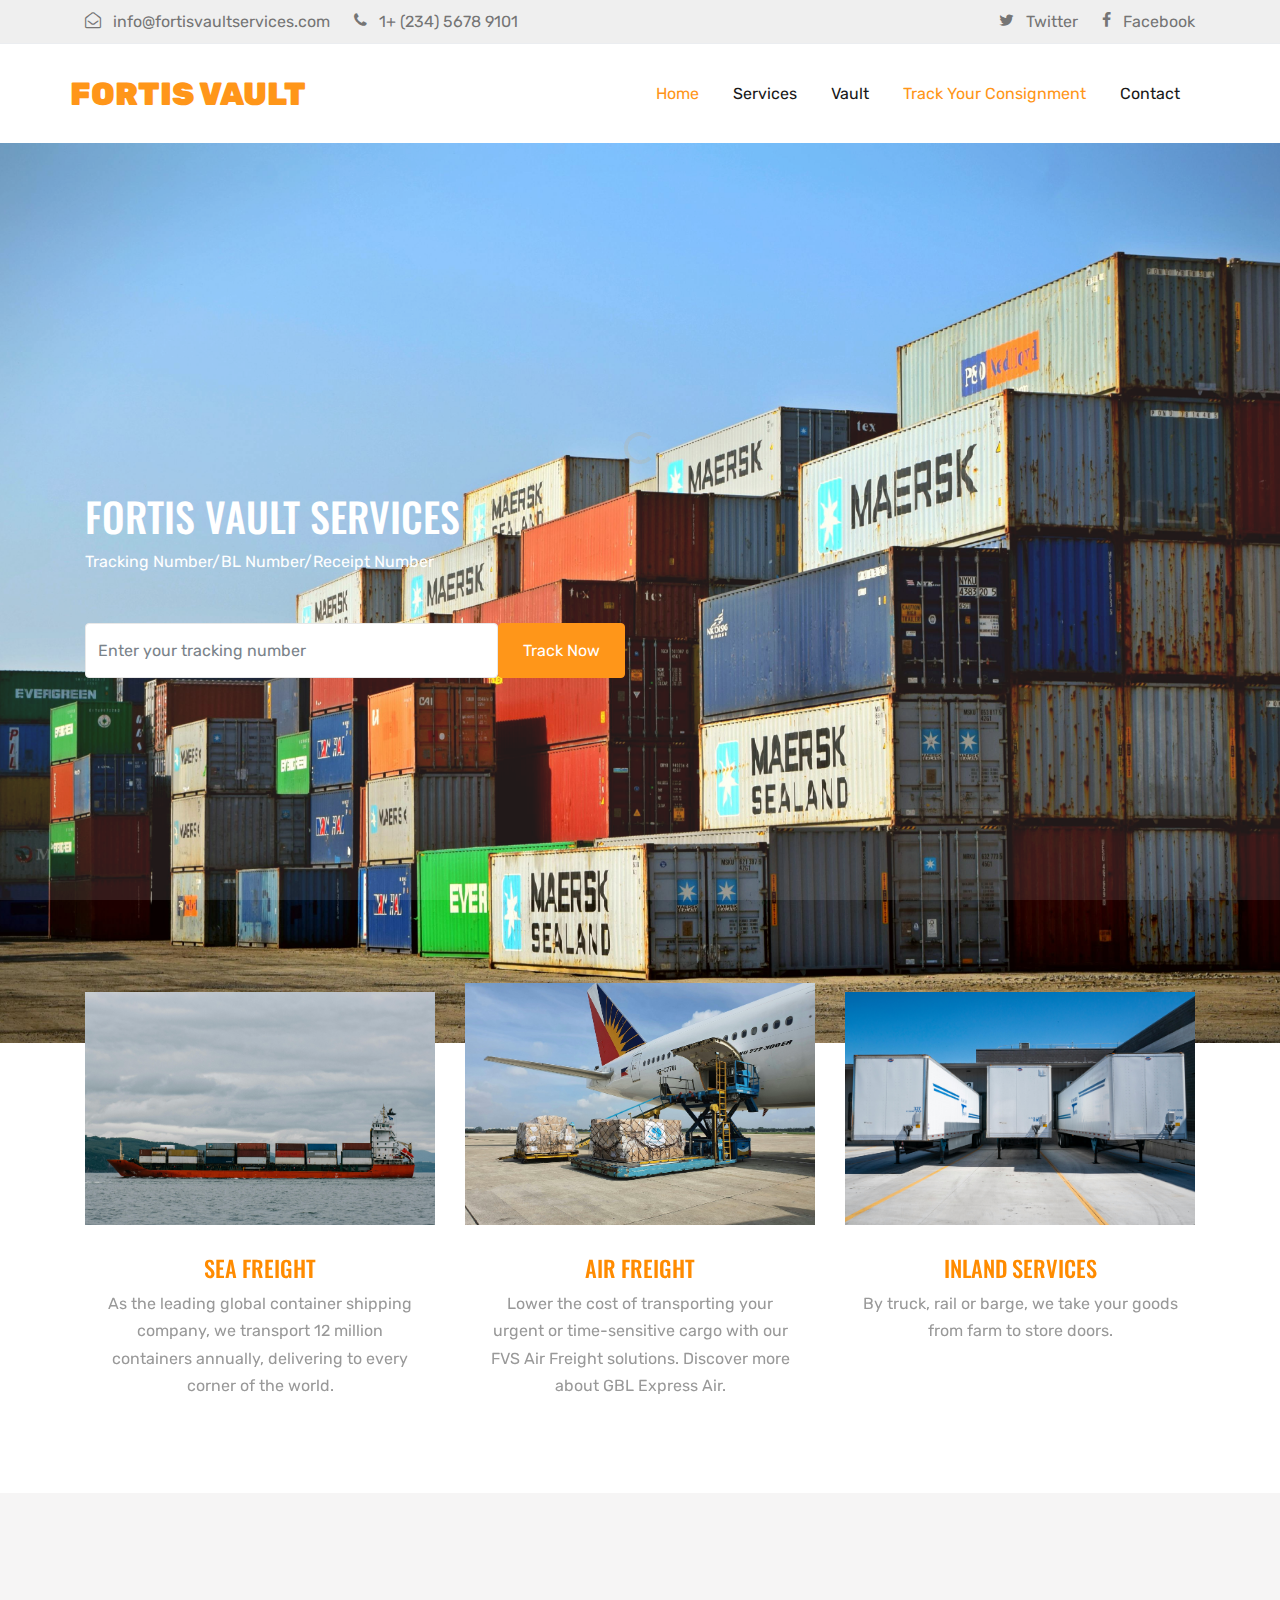
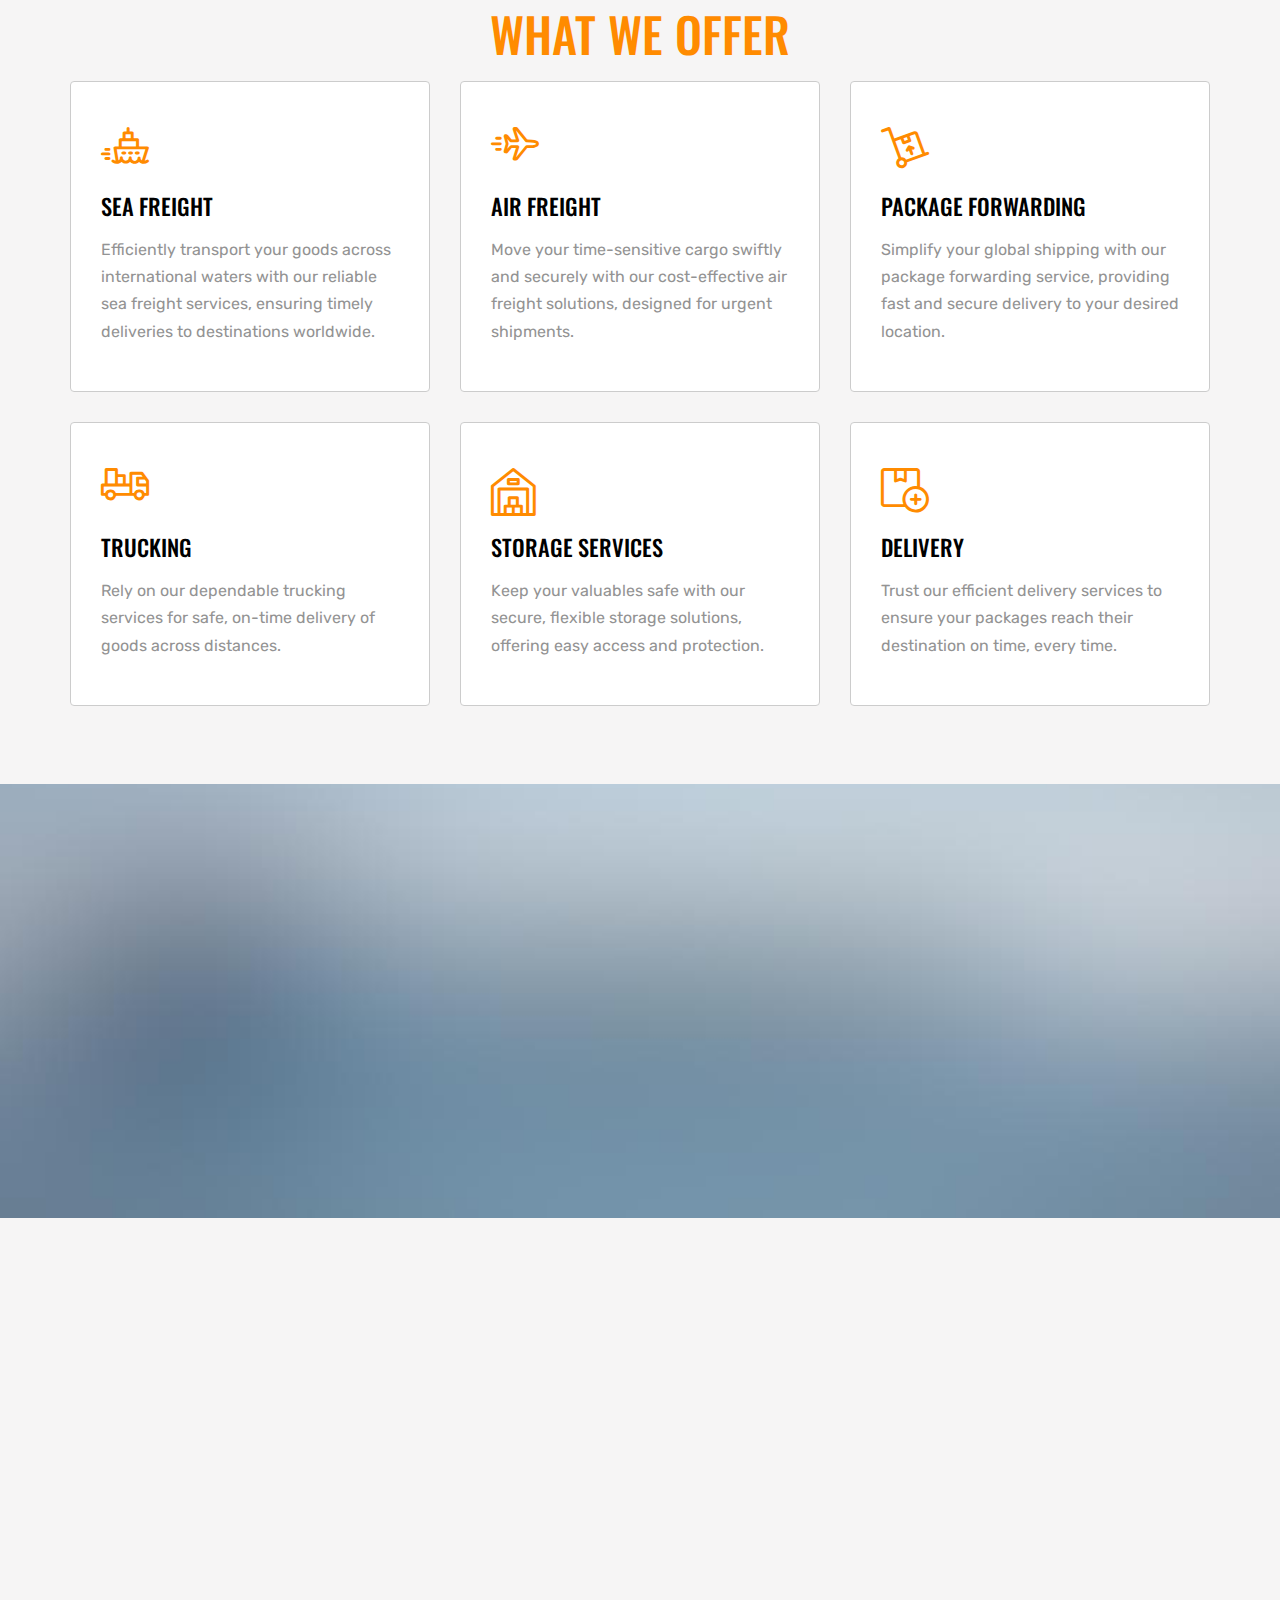
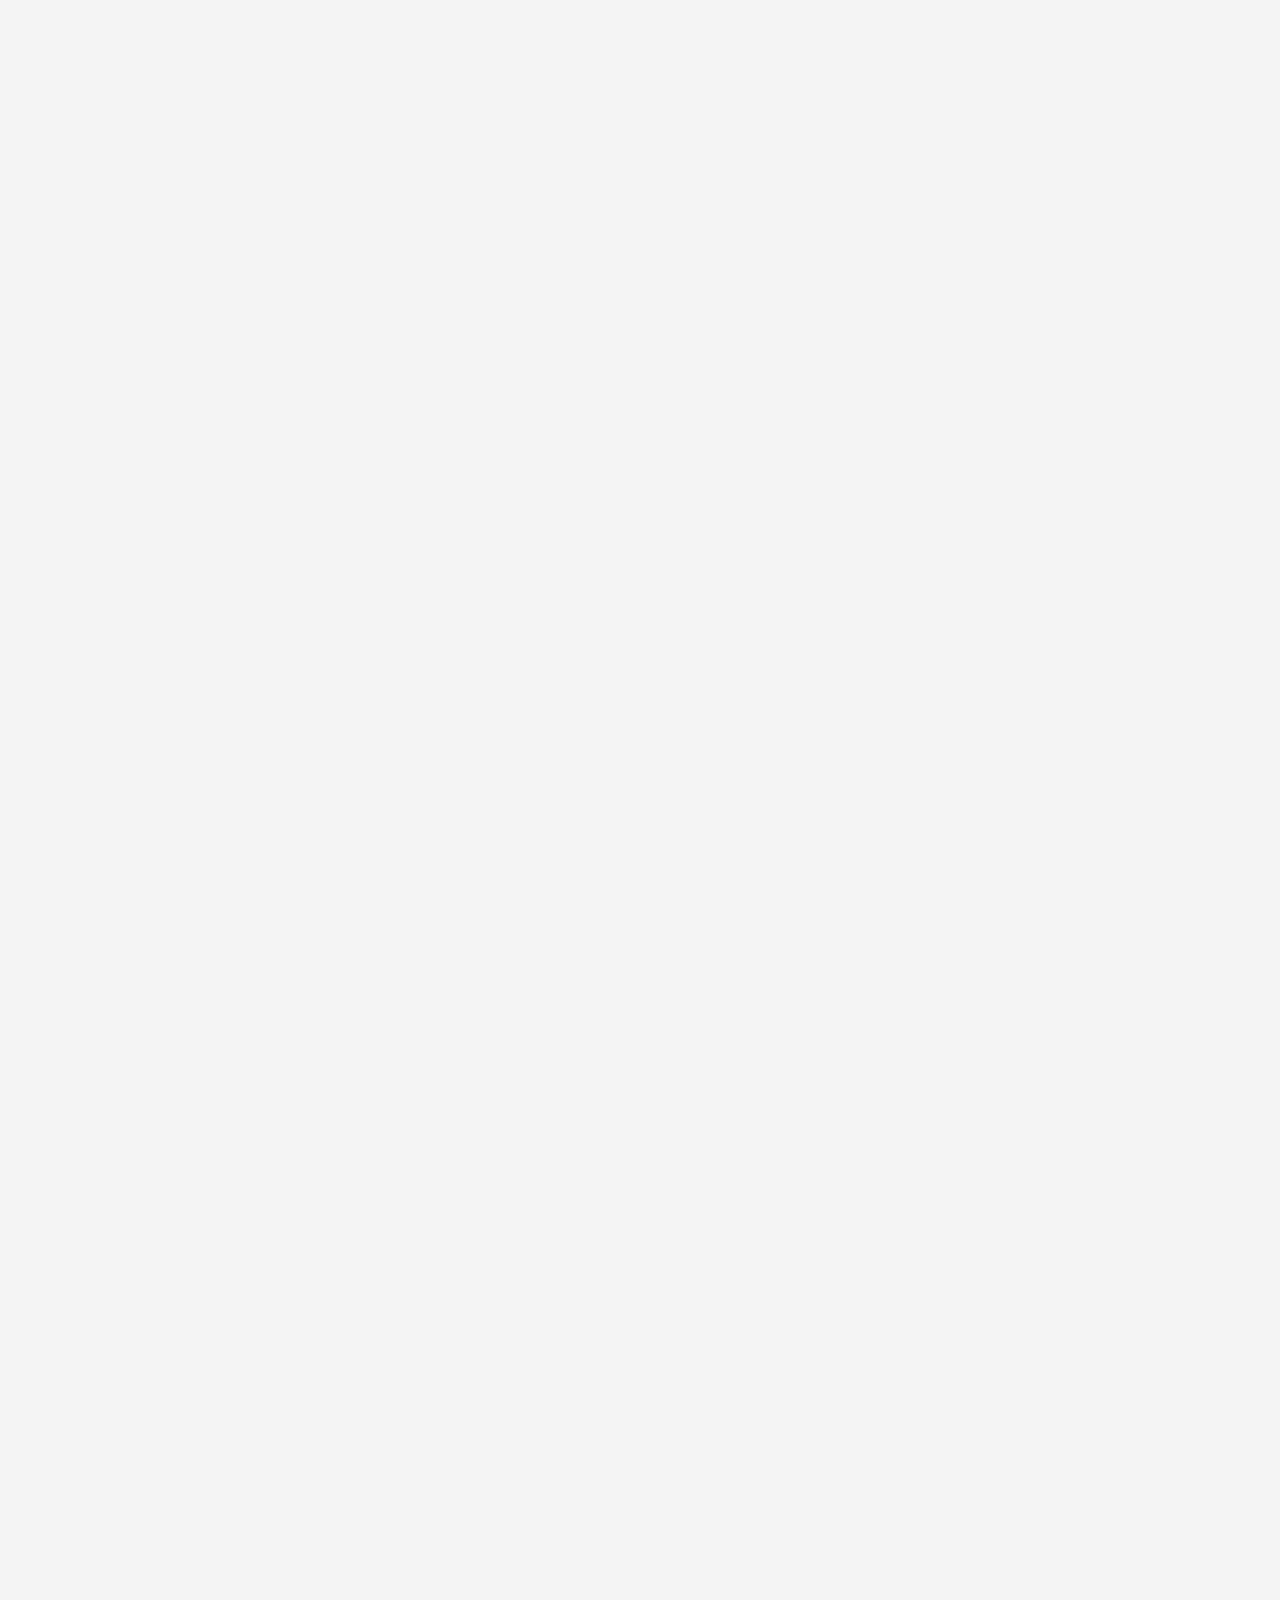
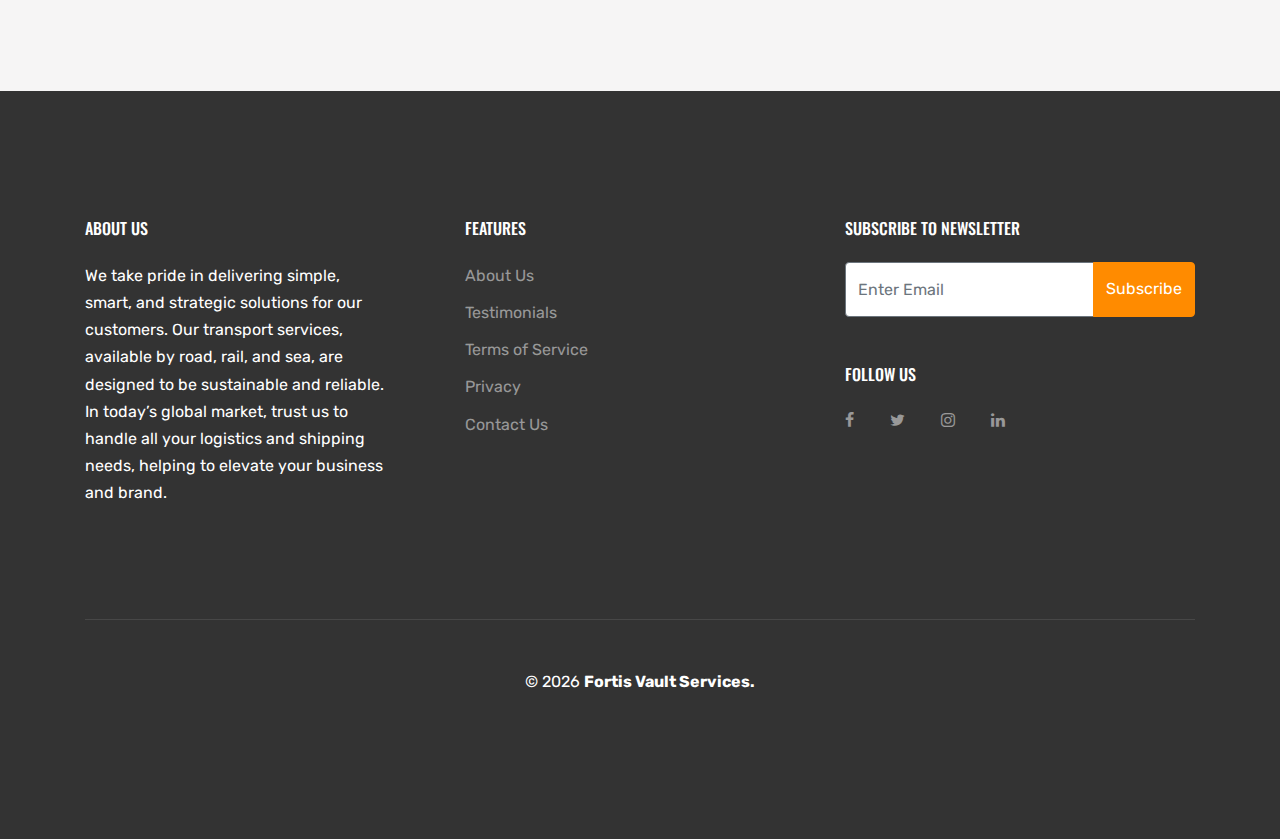
==== commit f81b08cd: "Update index.html" ====
--- a/index.html
+++ b/index.html
@@ -150,7 +150,7 @@
                 </div>
               </div>
               <div class="service text-center">
-                <a href="#"><img src="images/Air.jpg" alt="Image" class="img-fluid"></a>
+                <a href="#"><img src="images/Air 3.jpg" alt="Image" class="img-fluid"></a>
                 <div class="px-md-3">
                   <h3><a href="#">Air Freight</a></h3>
                   <p>Lower the cost of transporting your urgent or time-sensitive cargo with our FVS Air Freight solutions. Discover more about GBL Express Air.</p>
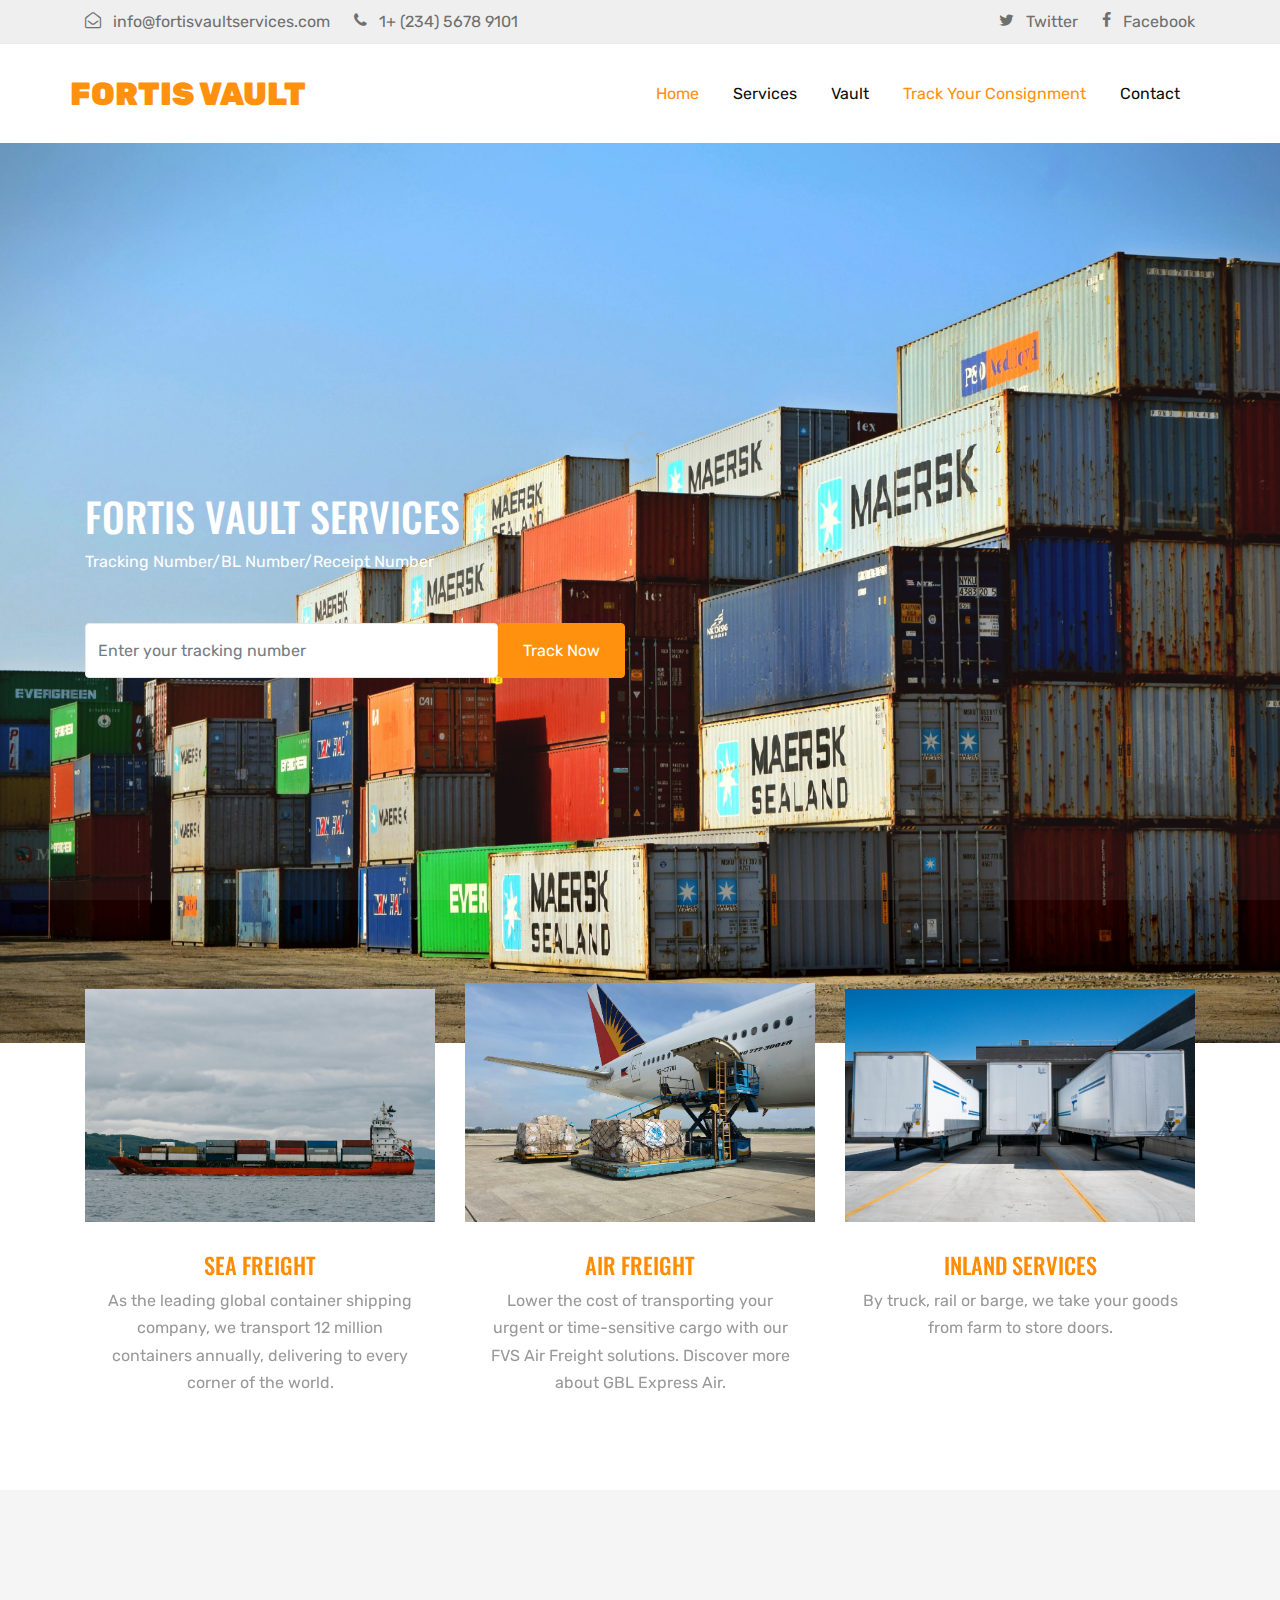
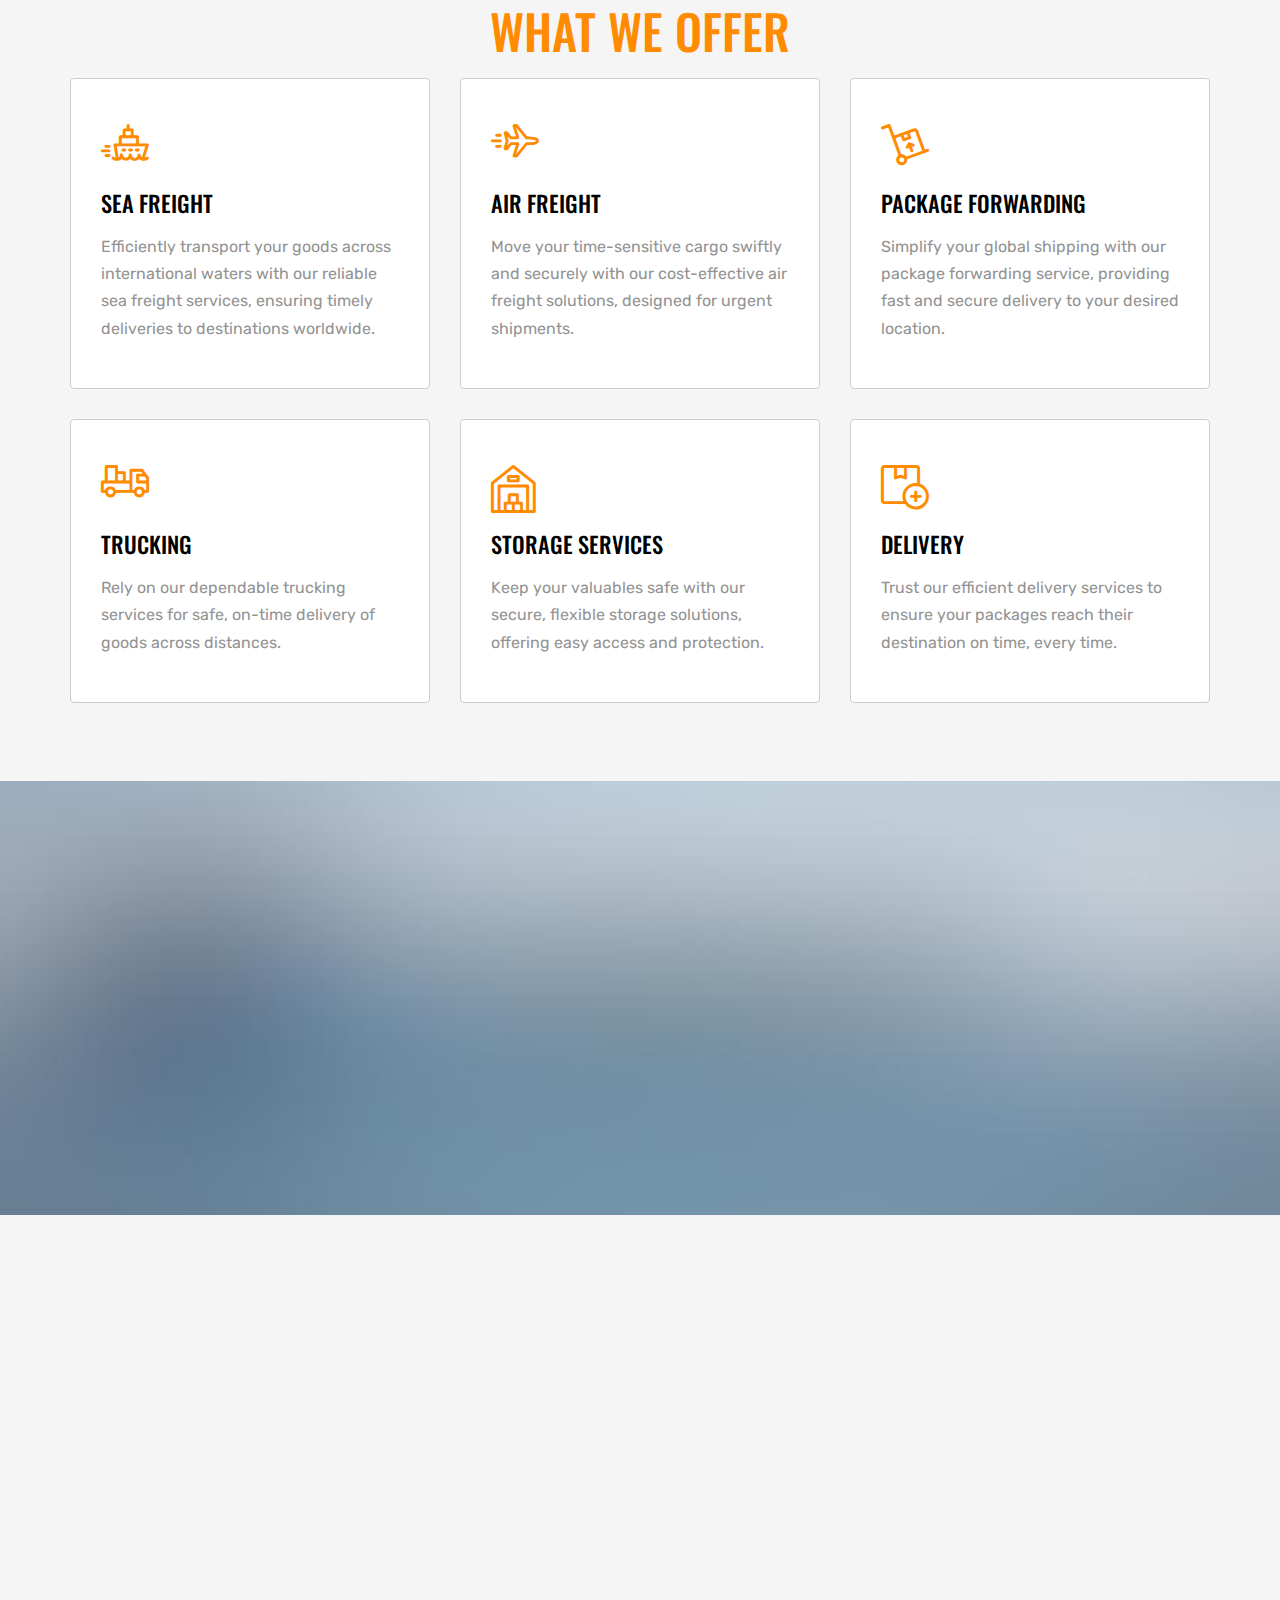
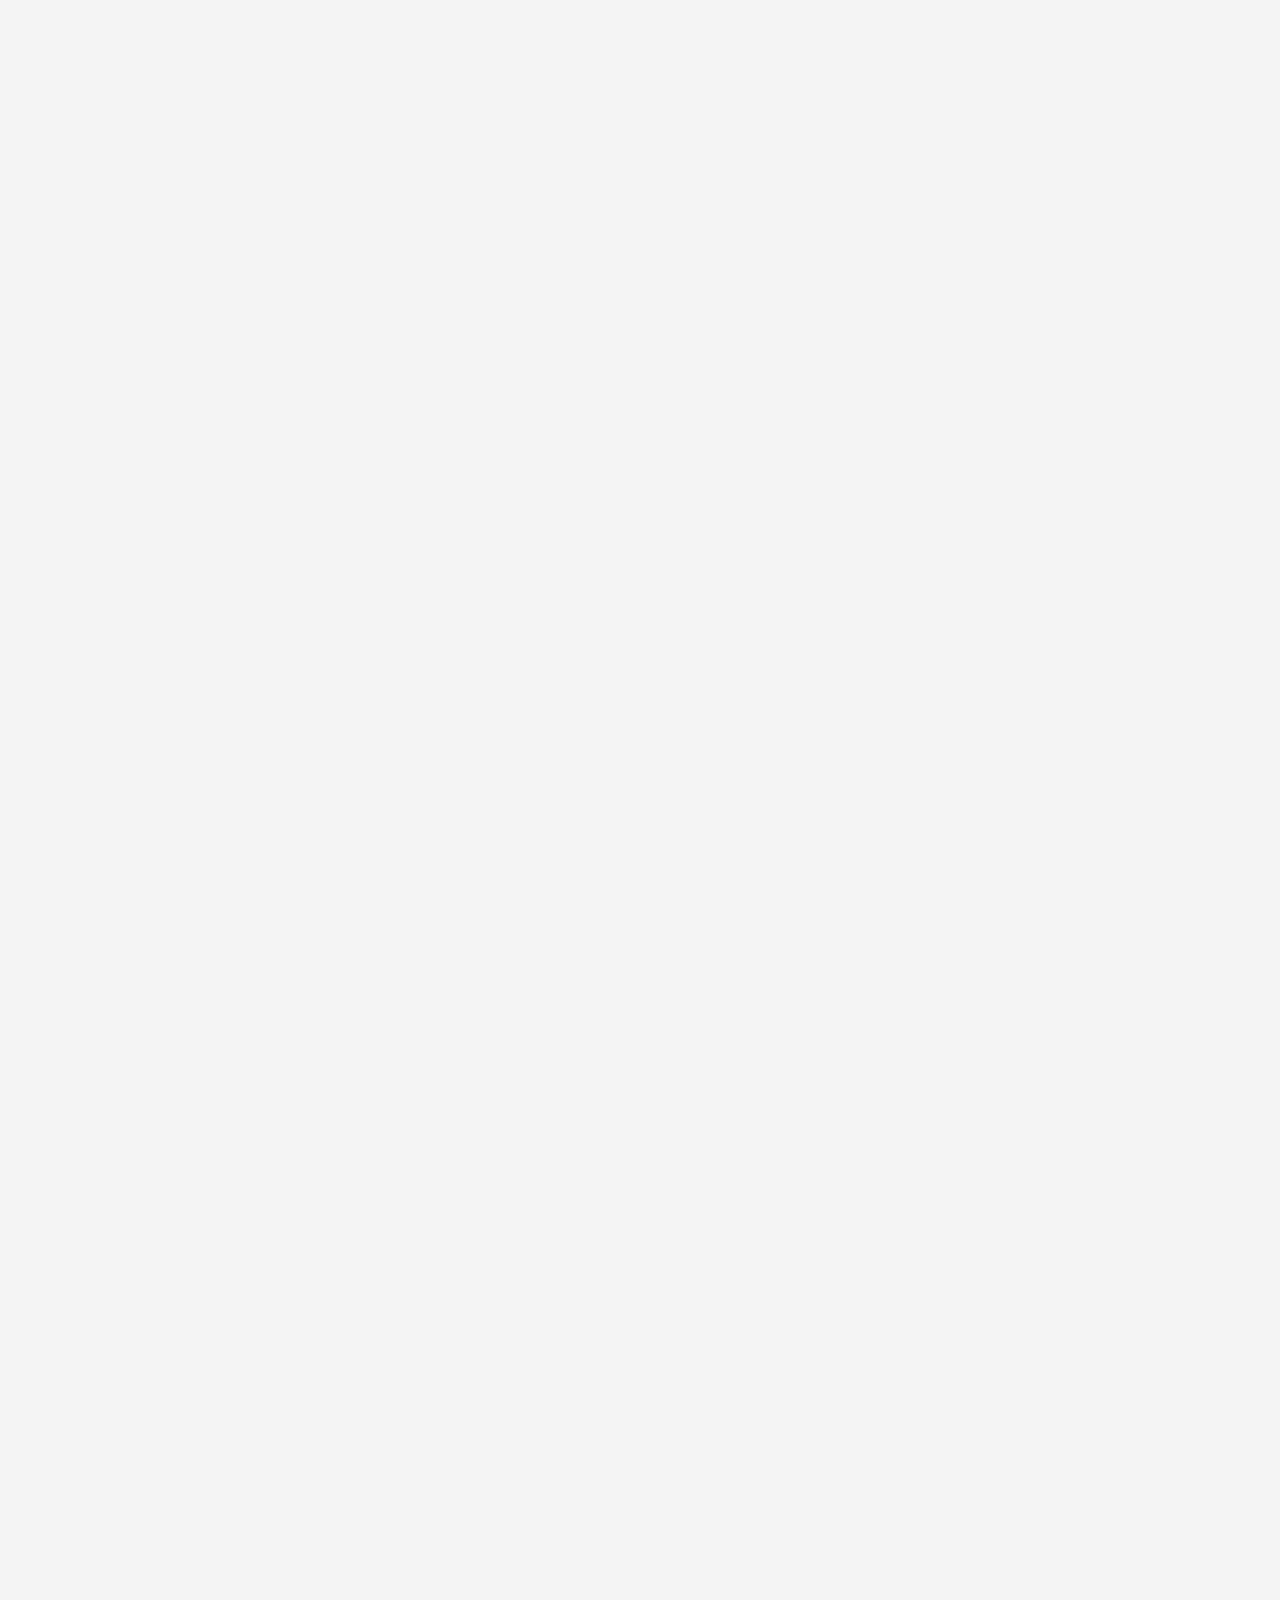
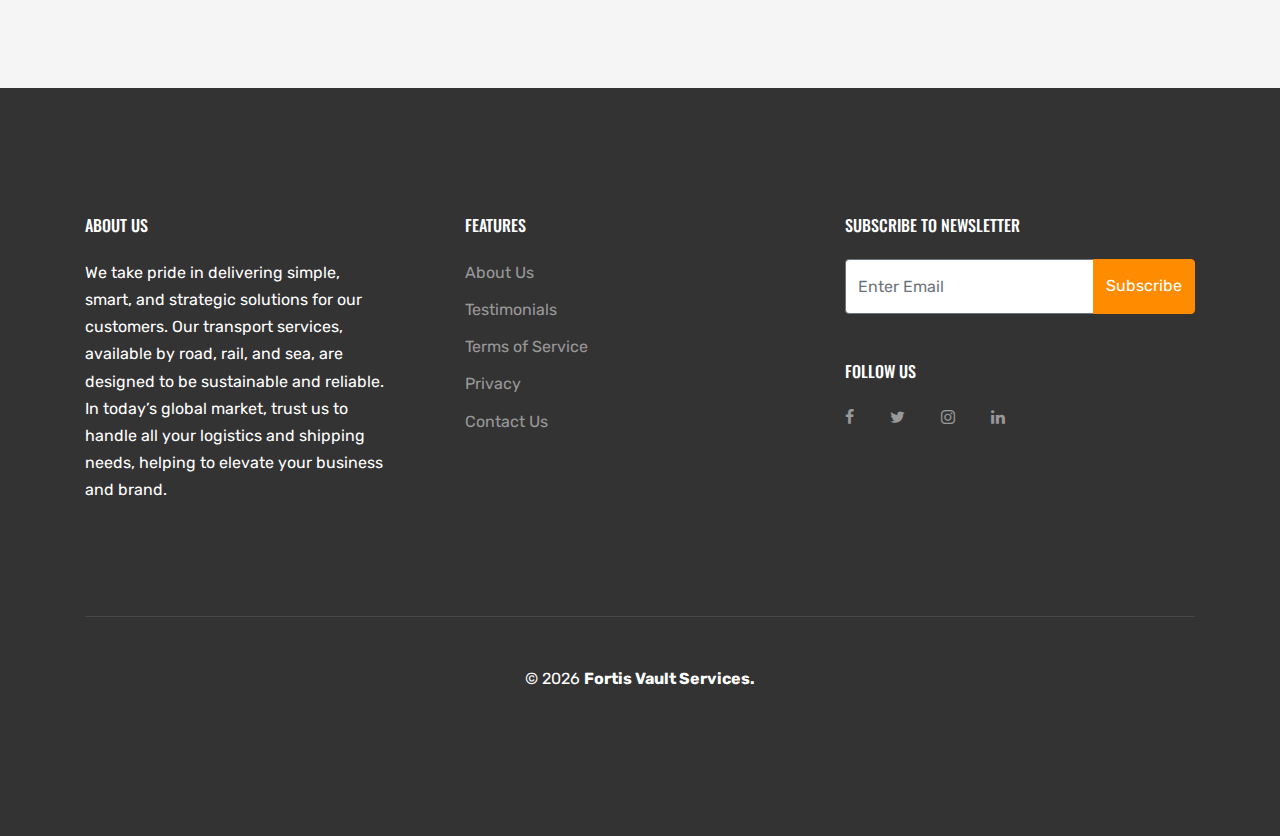
==== commit 5006c550: "Update index.html" ====
--- a/index.html
+++ b/index.html
@@ -150,7 +150,7 @@
                 </div>
               </div>
               <div class="service text-center">
-                <a href="#"><img src="images/Air 3.jpg" alt="Image" class="img-fluid"></a>
+                <a href="#"><img src="images/Air 4.jpg" alt="Image" class="img-fluid"></a>
                 <div class="px-md-3">
                   <h3><a href="#">Air Freight</a></h3>
                   <p>Lower the cost of transporting your urgent or time-sensitive cargo with our FVS Air Freight solutions. Discover more about GBL Express Air.</p>
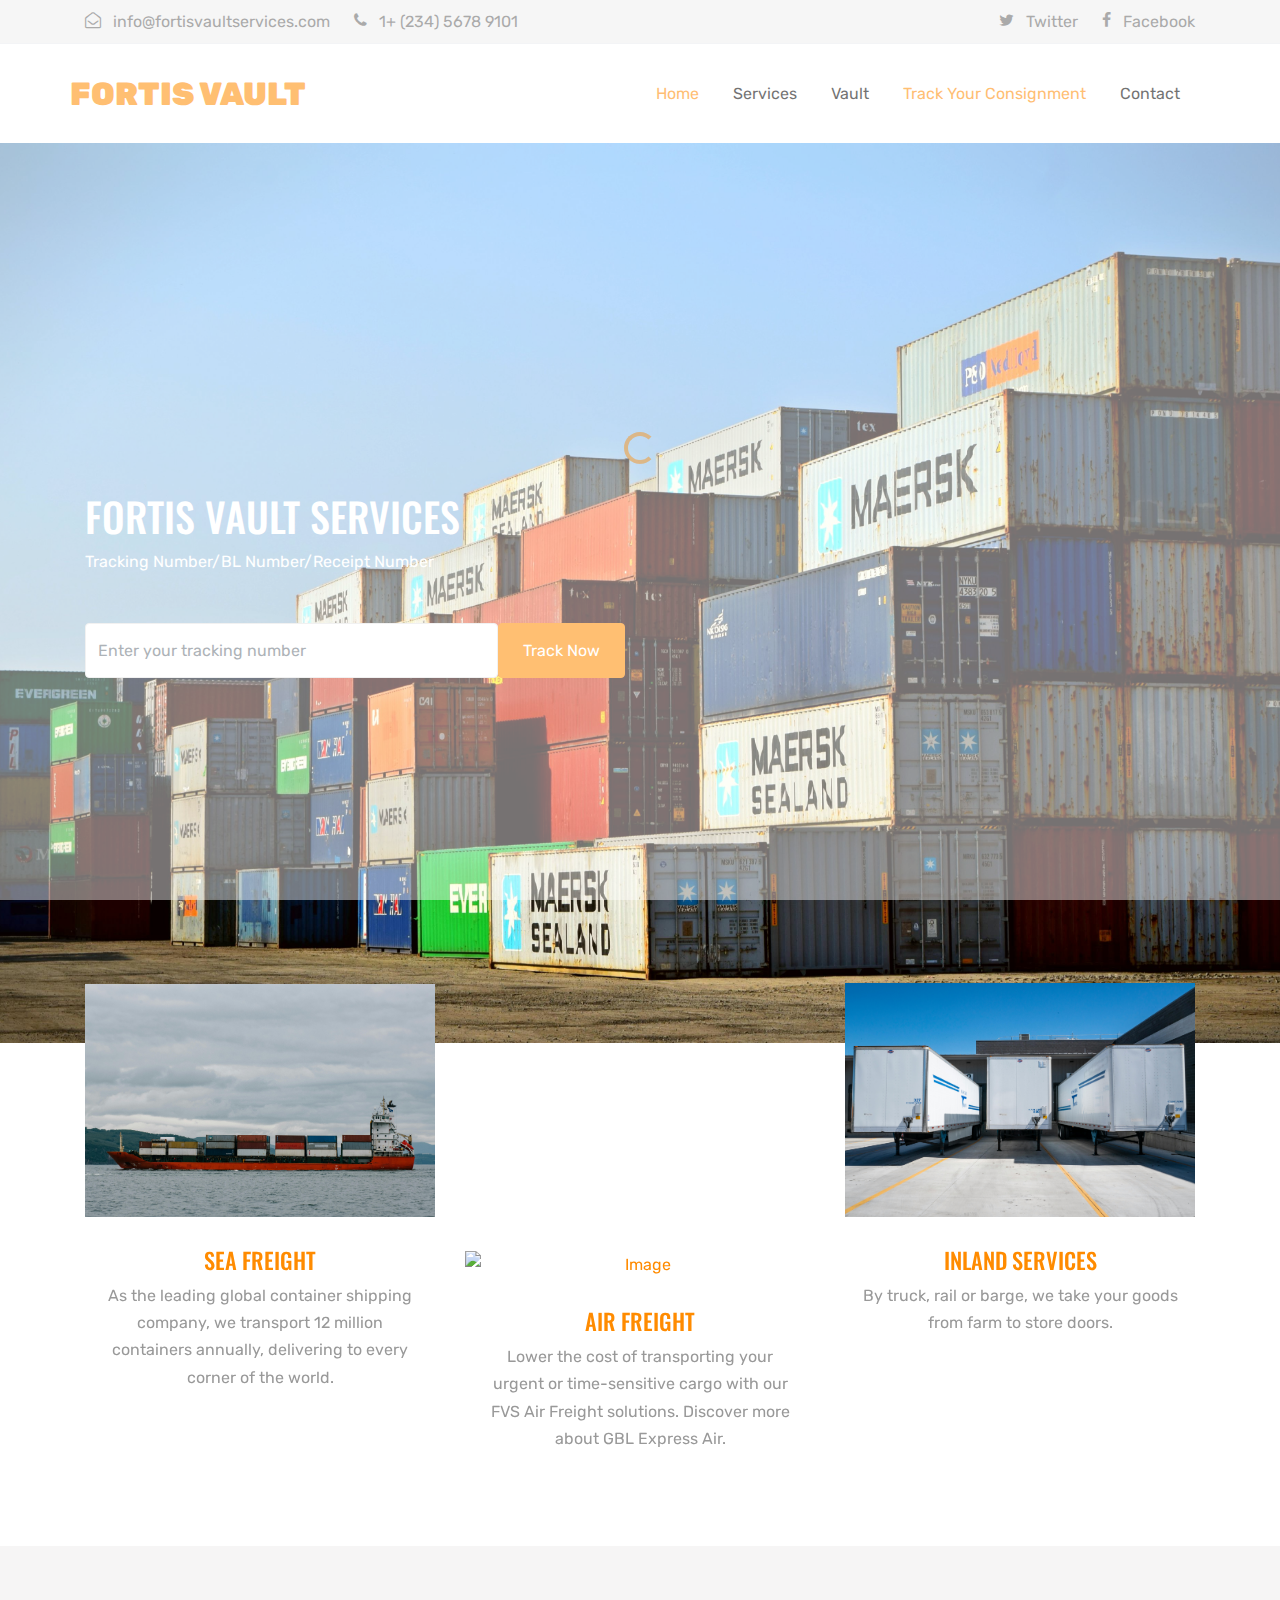
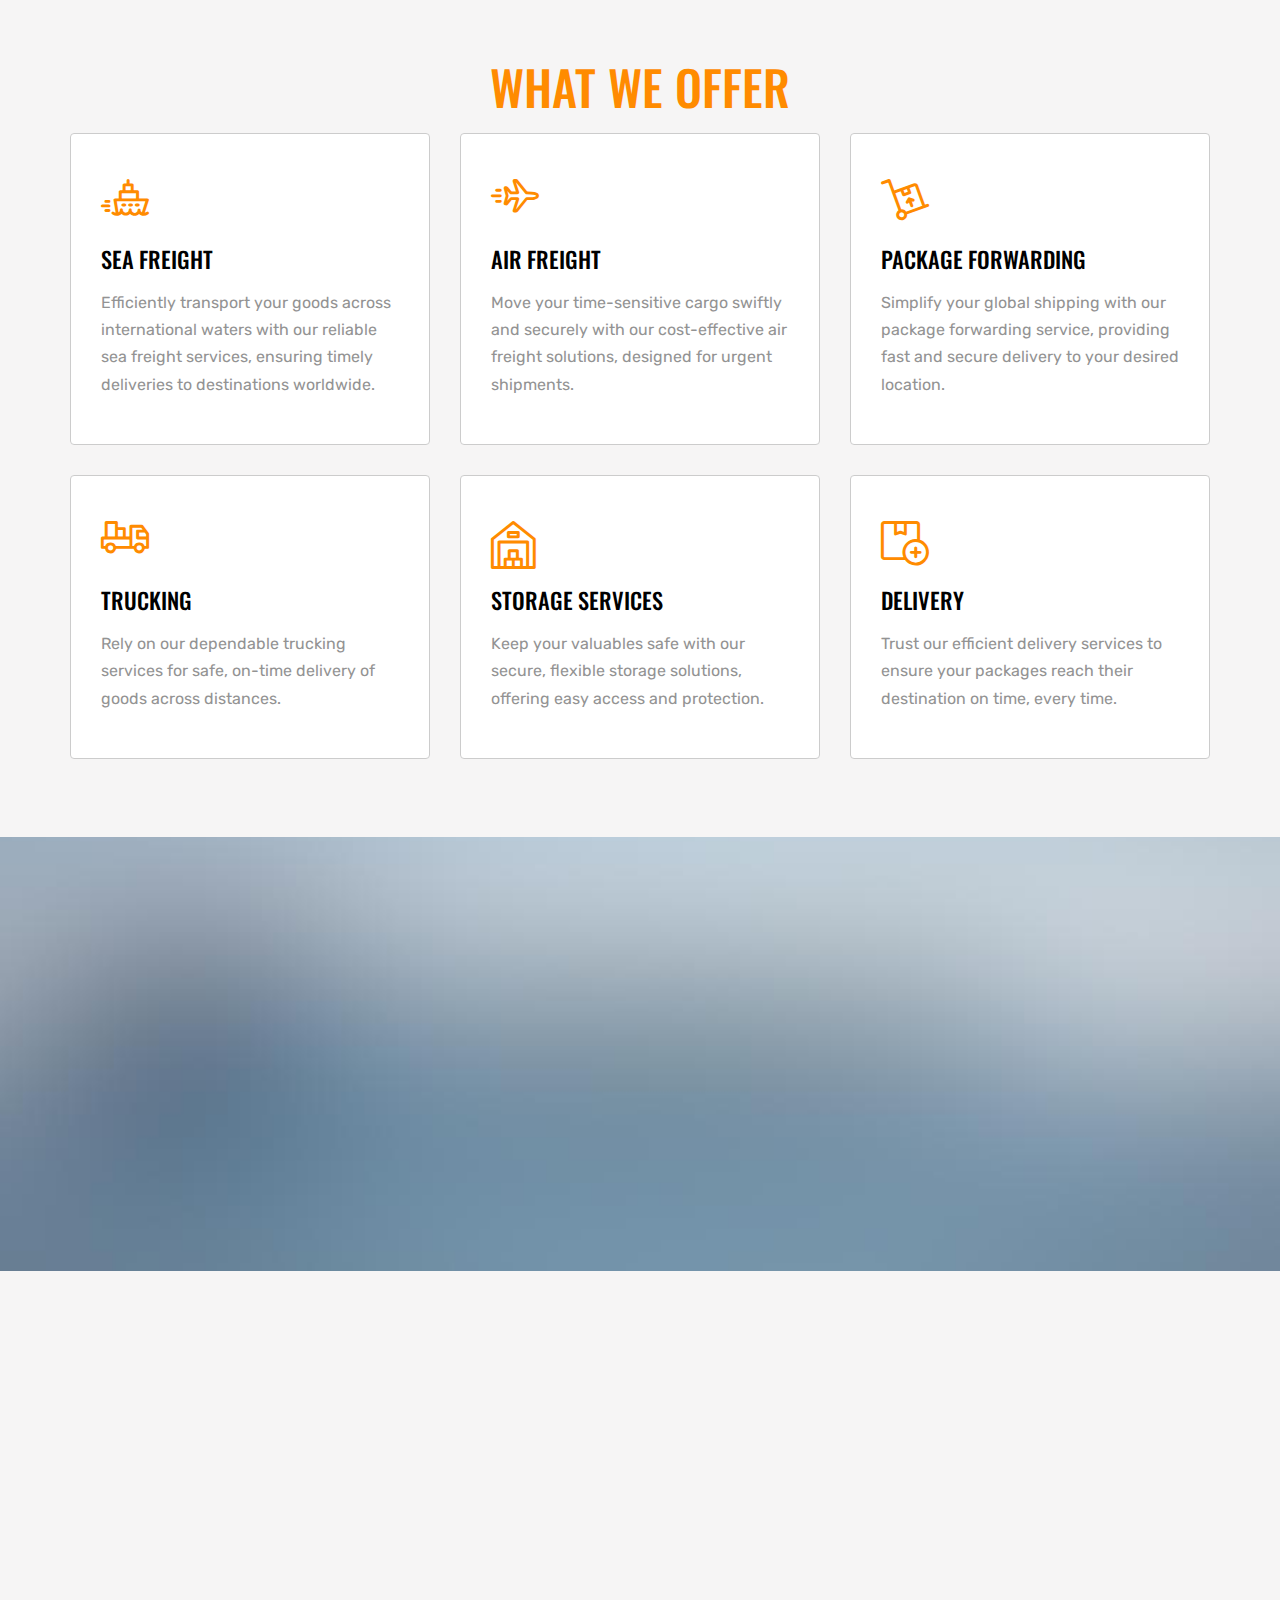
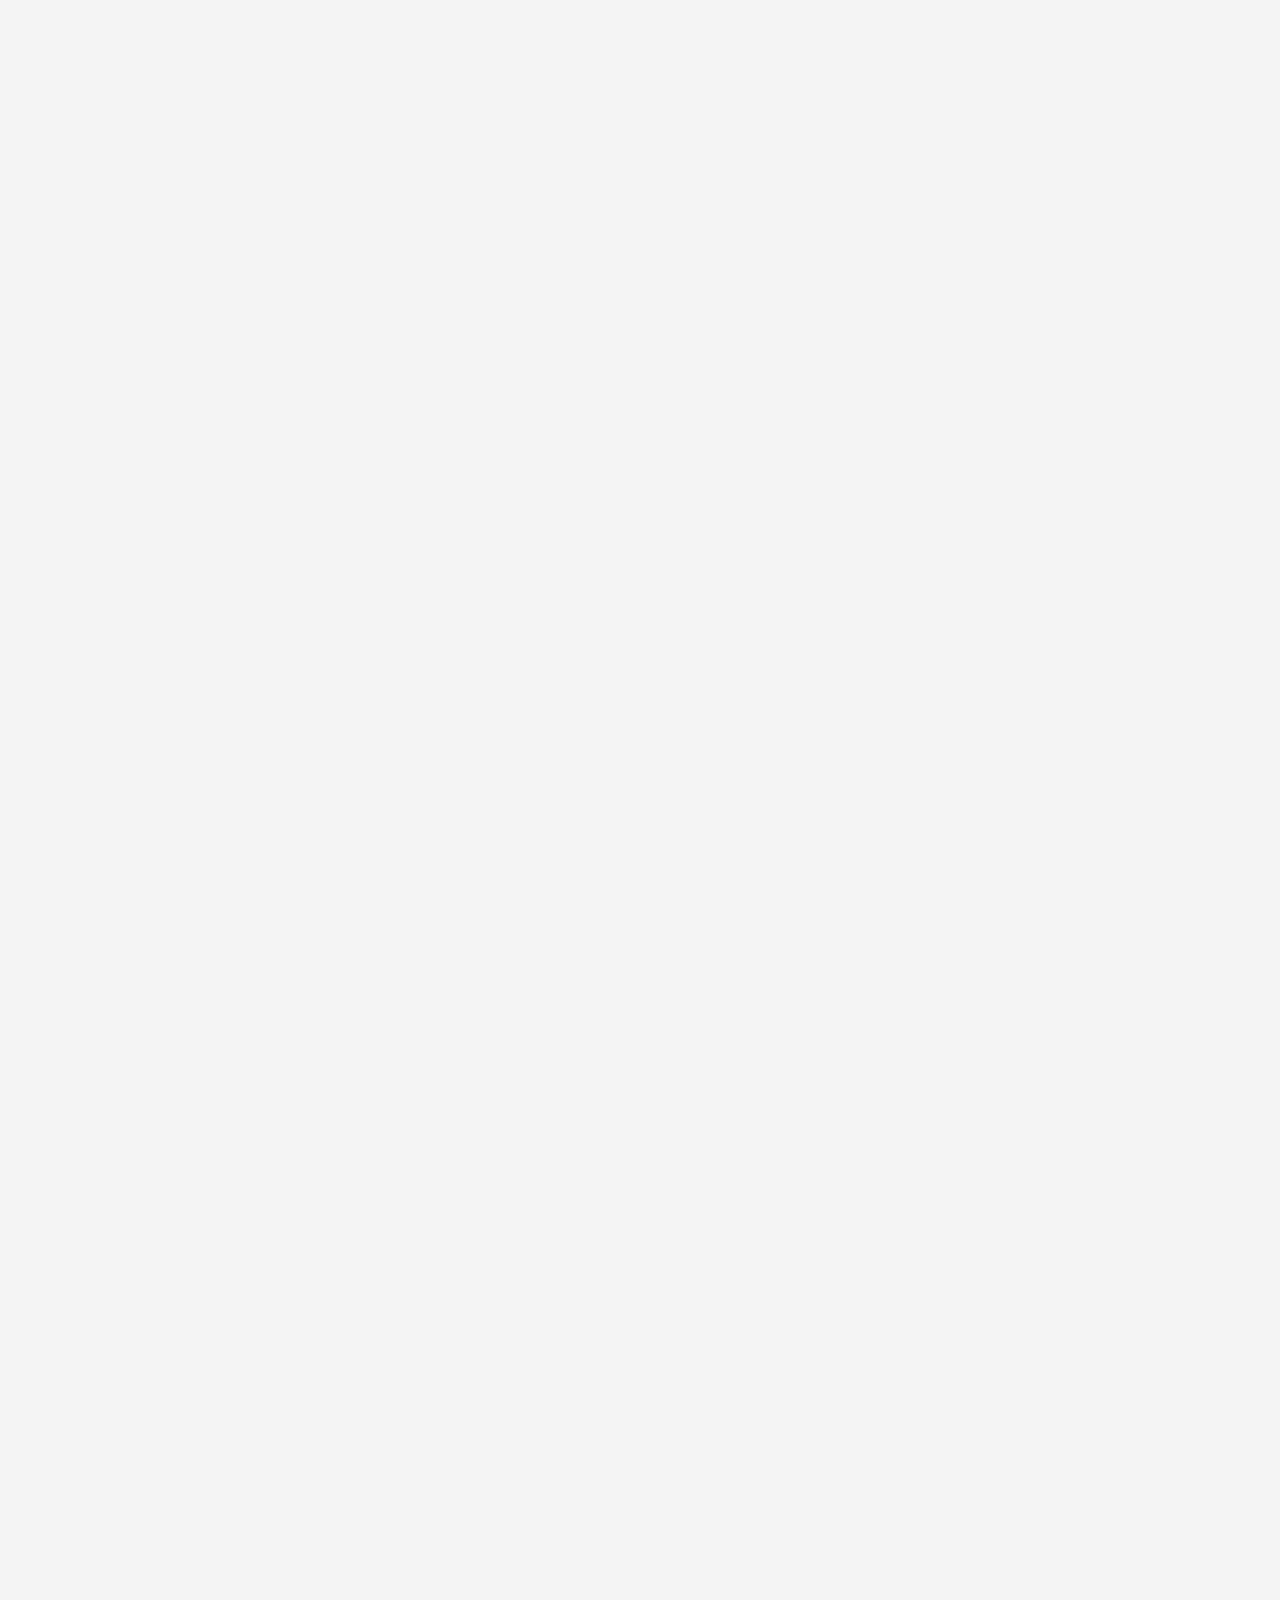
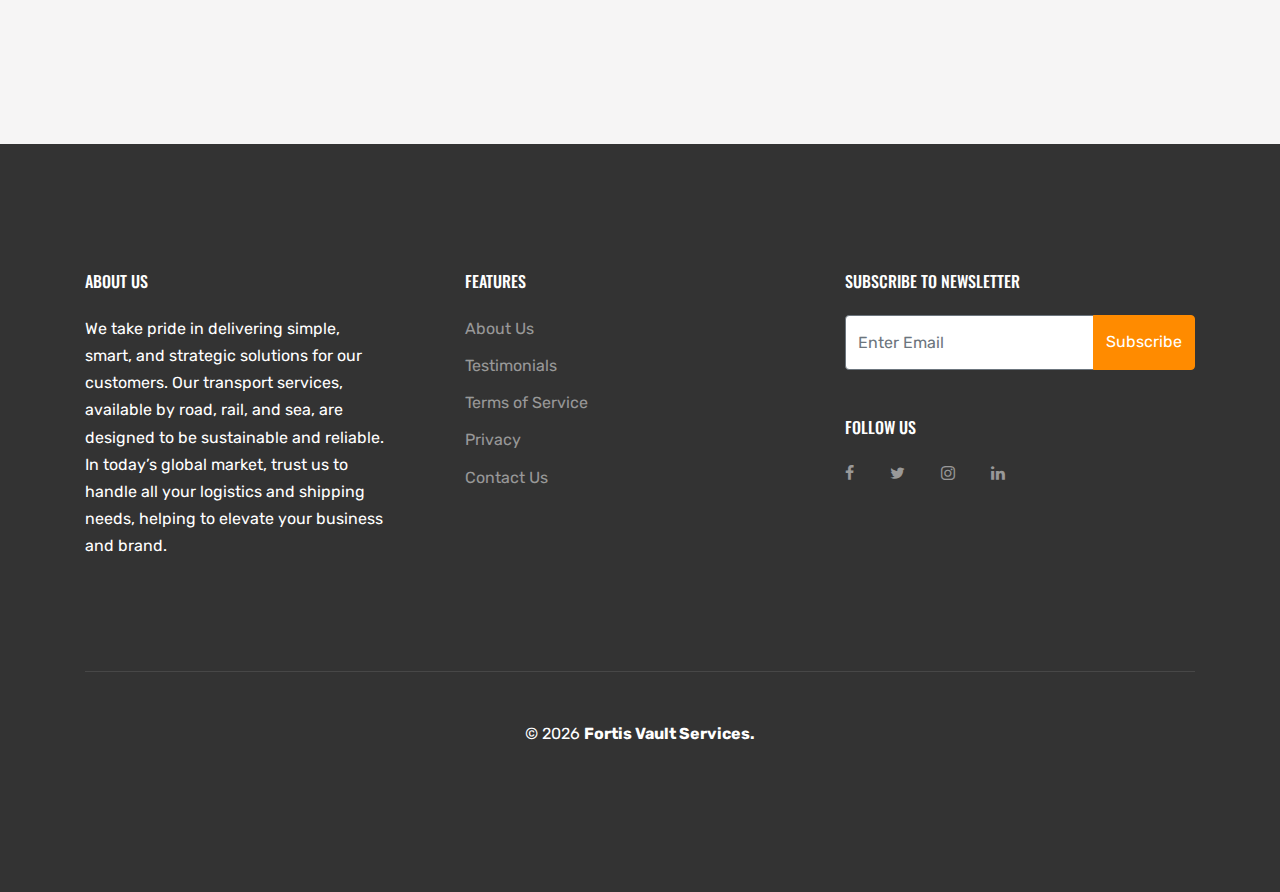
==== commit 55a6bd72: "Update index.html" ====
--- a/index.html
+++ b/index.html
@@ -150,7 +150,7 @@
                 </div>
               </div>
               <div class="service text-center">
-                <a href="#"><img src="images/Air 4.jpg" alt="Image" class="img-fluid"></a>
+                <a href="#"><img src="images/Air 5.jpg" alt="Image" class="img-fluid"></a>
                 <div class="px-md-3">
                   <h3><a href="#">Air Freight</a></h3>
                   <p>Lower the cost of transporting your urgent or time-sensitive cargo with our FVS Air Freight solutions. Discover more about GBL Express Air.</p>
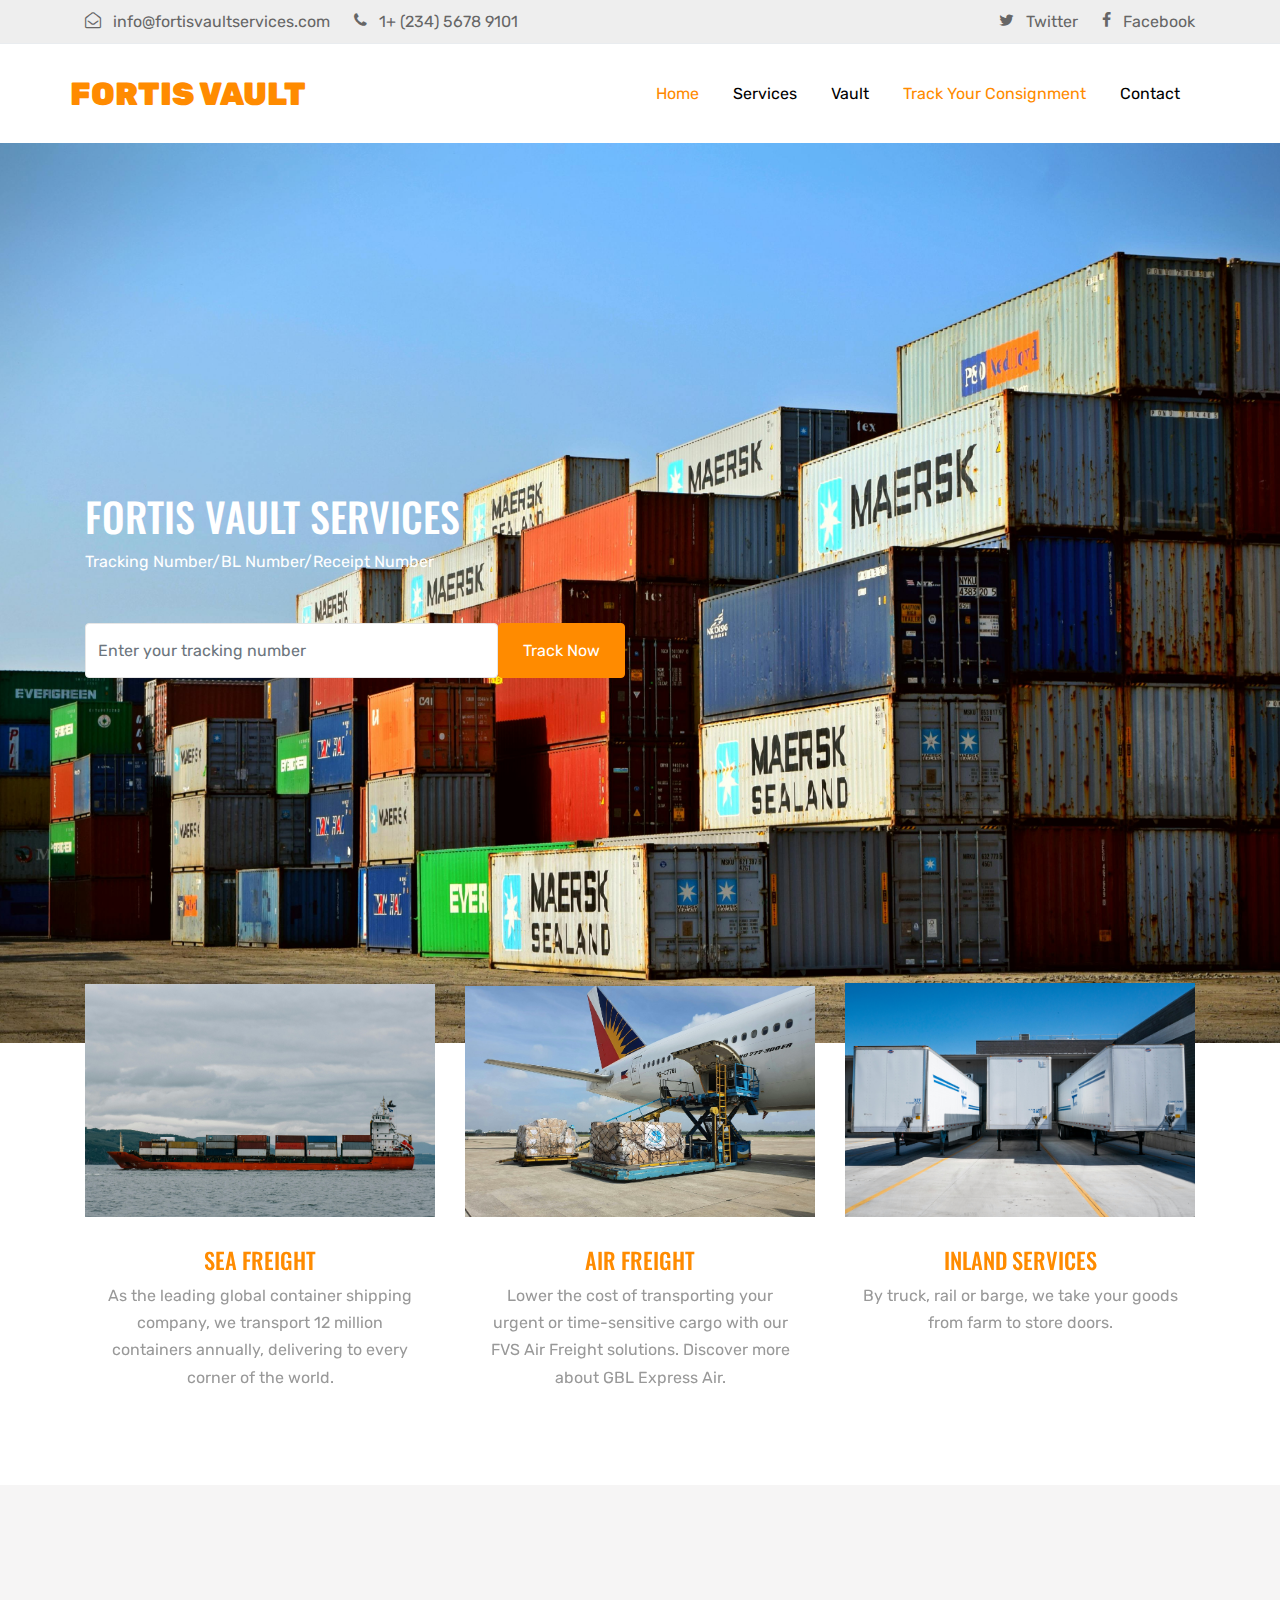
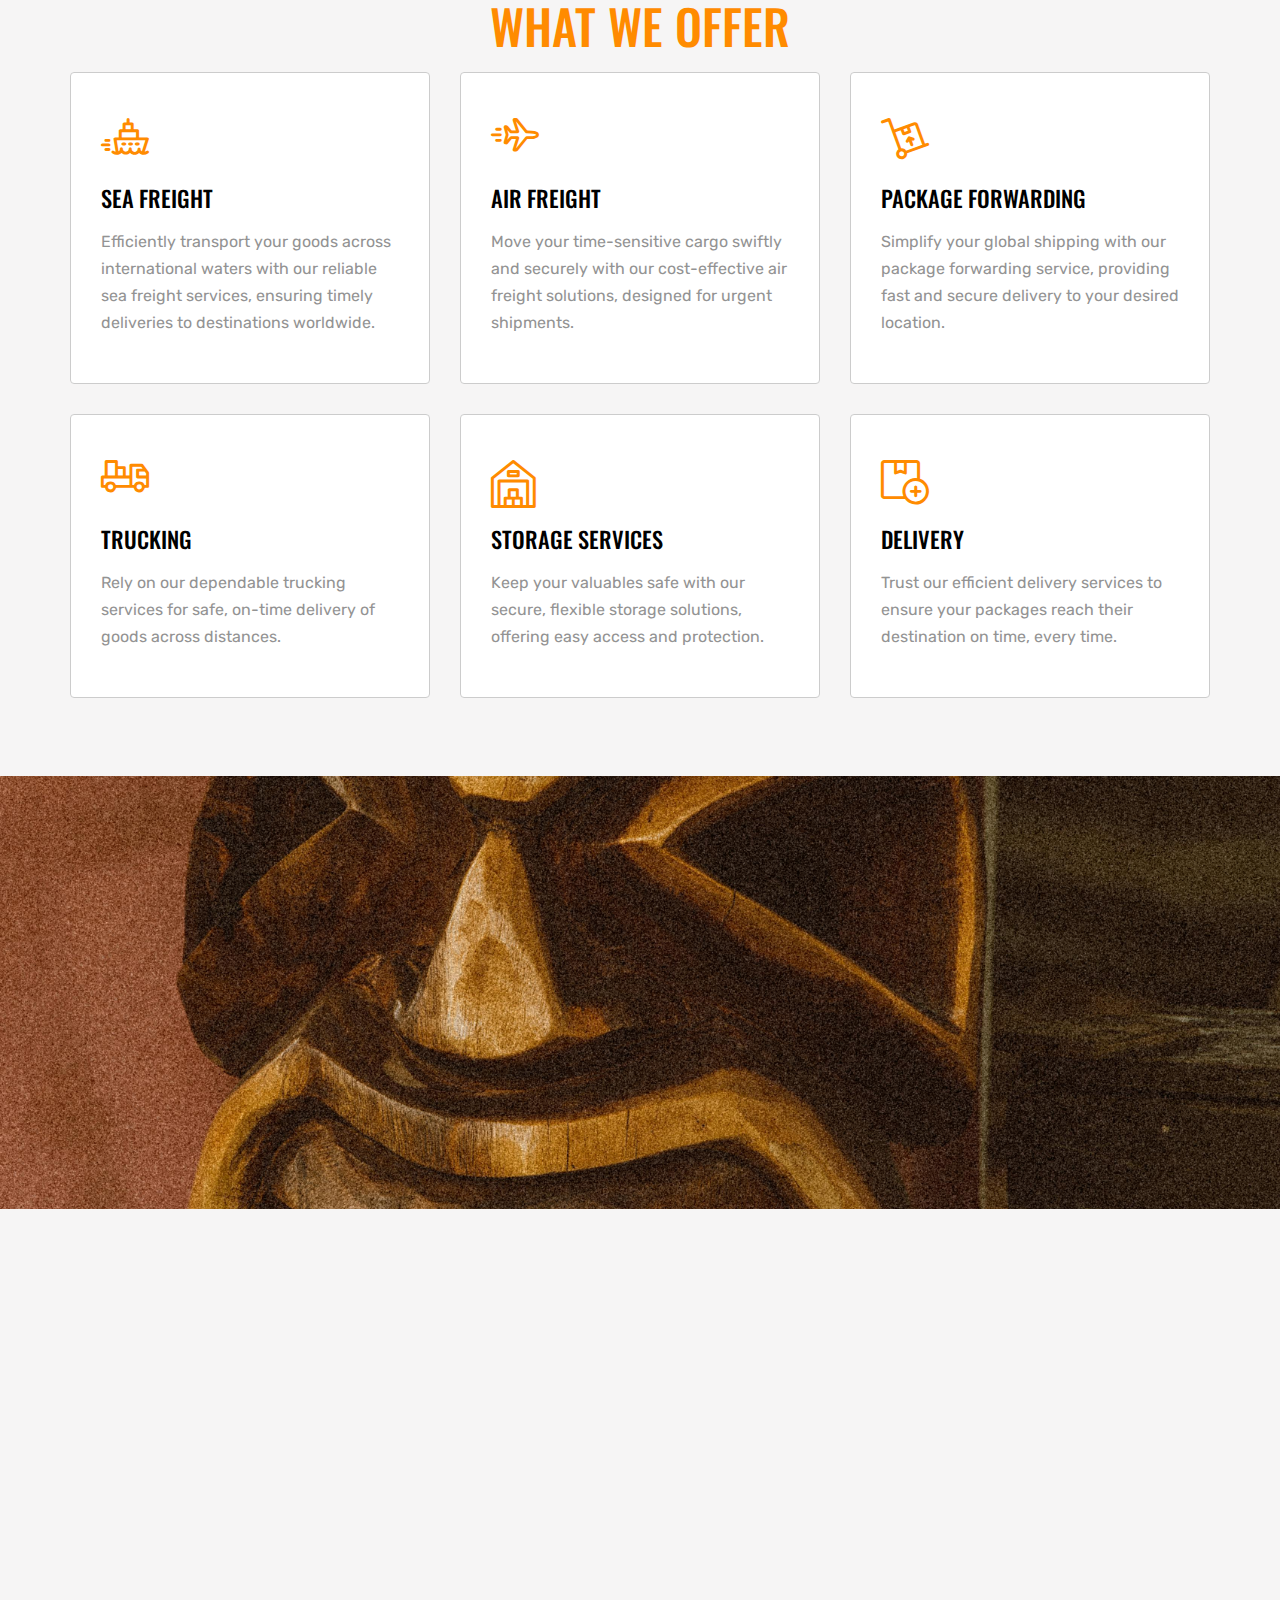
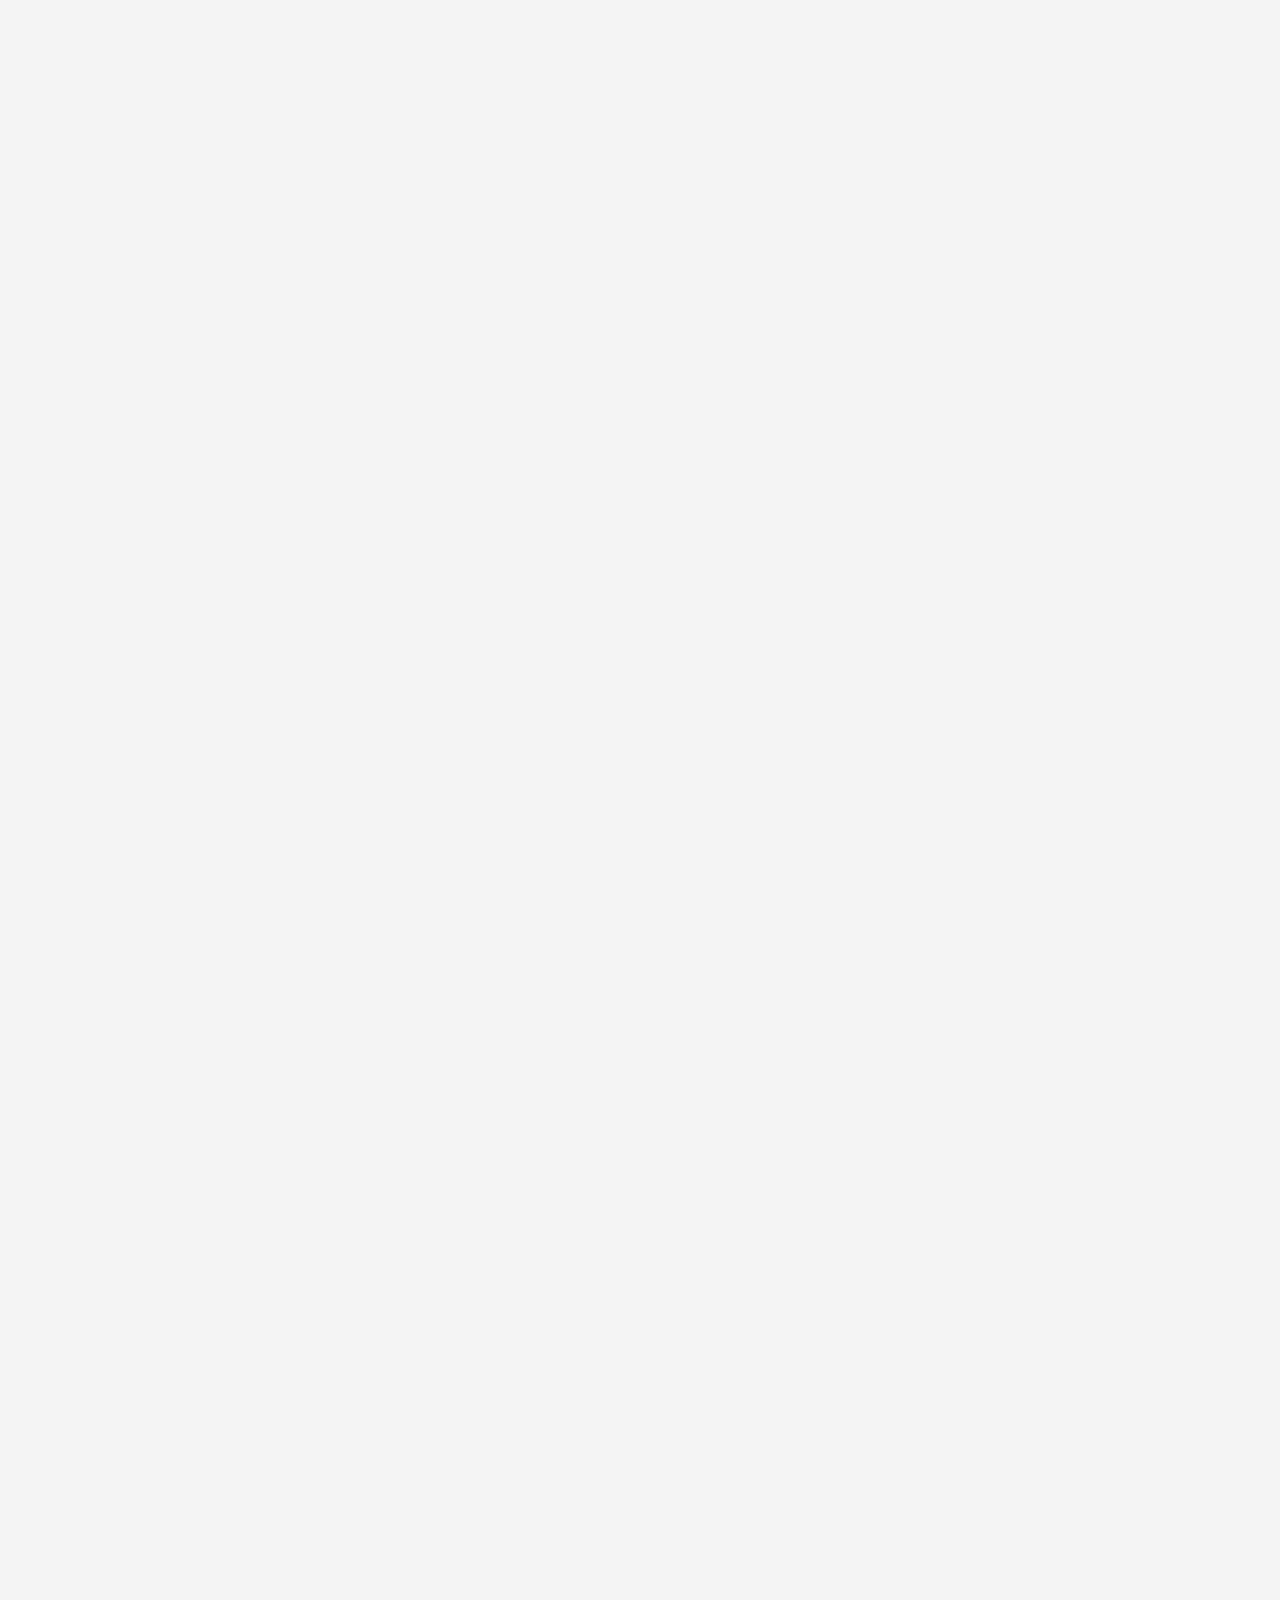
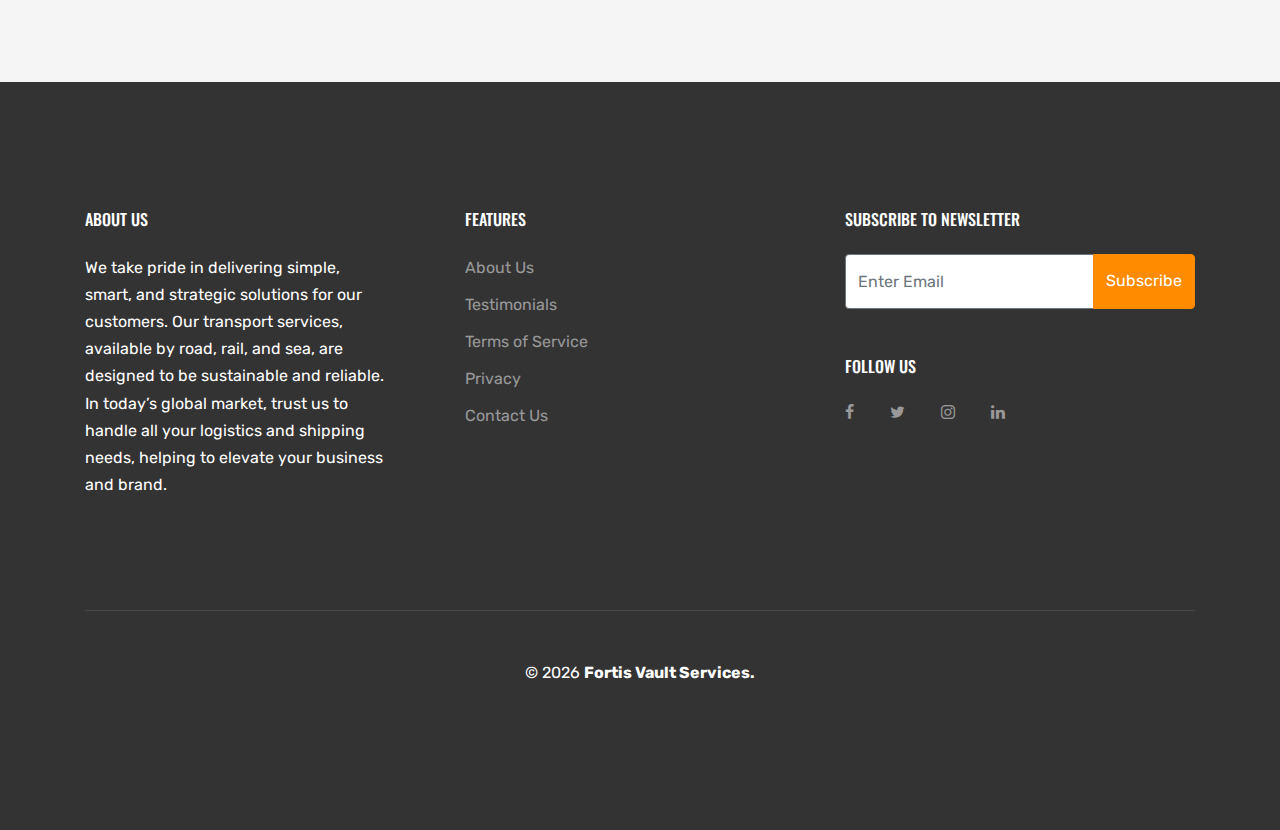
==== commit 578ef6a2: "Update index.html" ====
--- a/index.html
+++ b/index.html
@@ -239,7 +239,7 @@
       <a href="#" class="btn btn-primary">Track Your Consignment</a>
     </div>
 
-    <div class="col-12" style="background-image: url('images/cargo_sea_small.jpg'); background-size: cover; background-position: center center; height: 100%; position: absolute; top: 0; left: 0; right: 0; bottom: 0; z-index: 0;">
+    <div class="col-12" style="background-image: url('images/inhe.jpg'); background-size: cover; background-position: center center; height: 100%; position: absolute; top: 0; left: 0; right: 0; bottom: 0; z-index: 0;">
     </div>
 
   </div>
@@ -342,7 +342,7 @@
             </div>
             <div class="col-lg-6">
               <div class="mb-5 d-flex blog-entry" data-aos="fade-right" data-aos-delay="">
-                <a href="#" class="blog-thumbnail"><img src="images/cargo_air_small.jpg" alt="Free website template by Free-Template.co" class="img-fluid"></a>
+                <a href="#" class="blog-thumbnail"><img src="images/cargo_air_small.jpg" class="img-fluid"></a>
                 <div class="blog-excerpt">
                   <span class="d-block text-muted">Apr 19, 2019</span>
                   <h2 class="h4  mb-3"><a href="press-single.html">Knowing the Difference Is Key to Effective Logistics</a></h2>
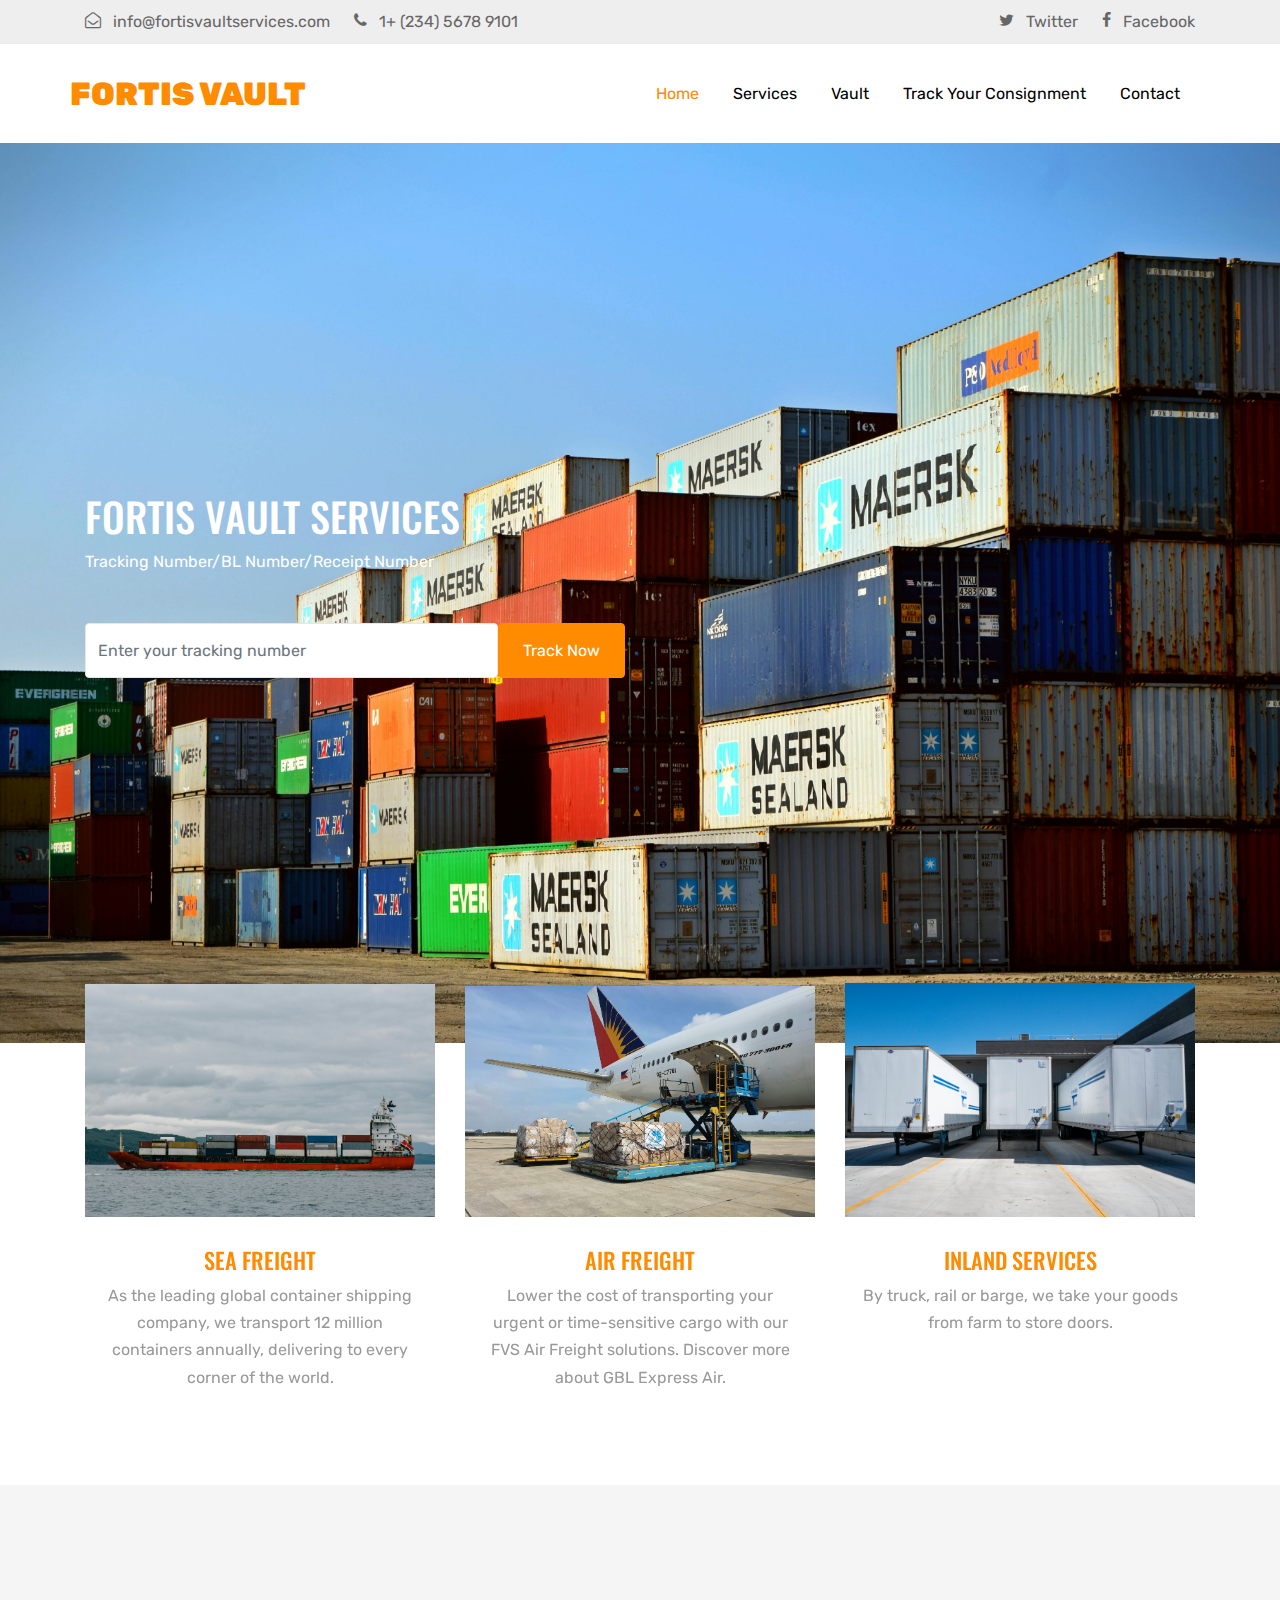
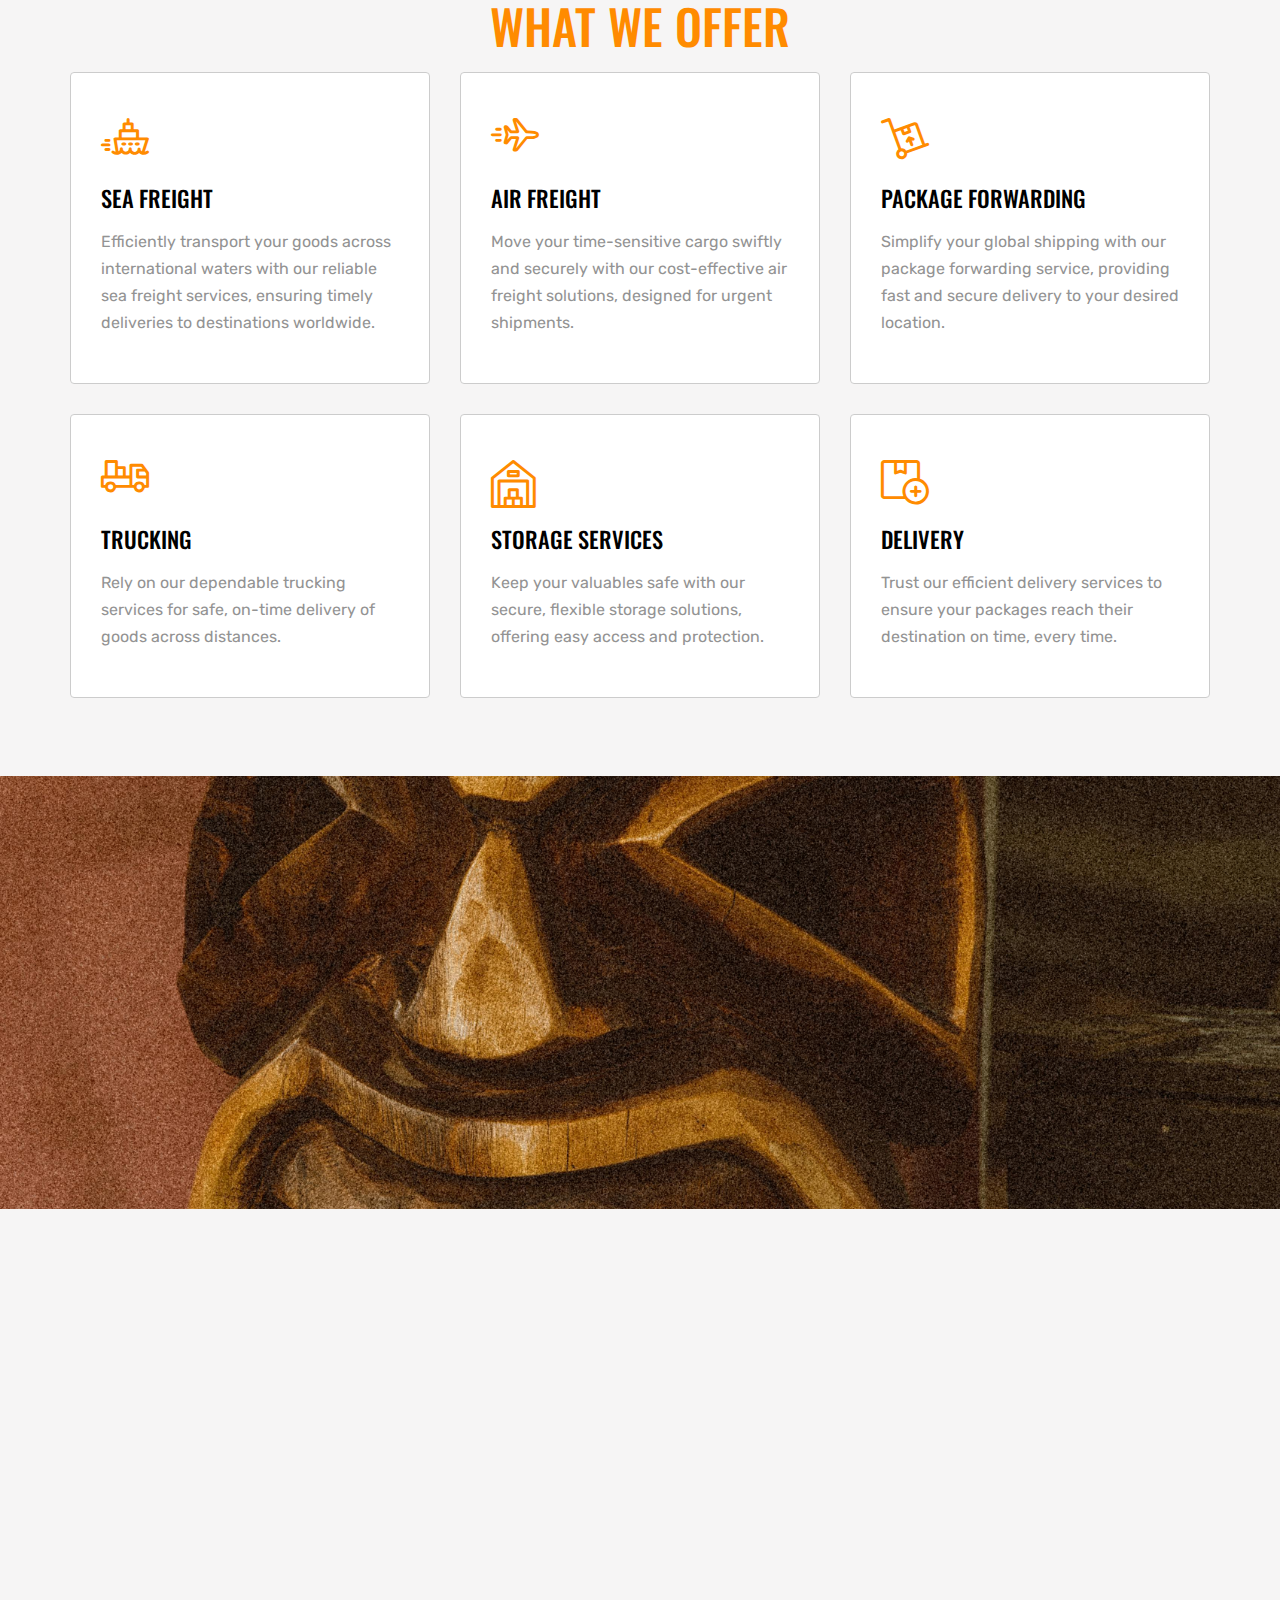
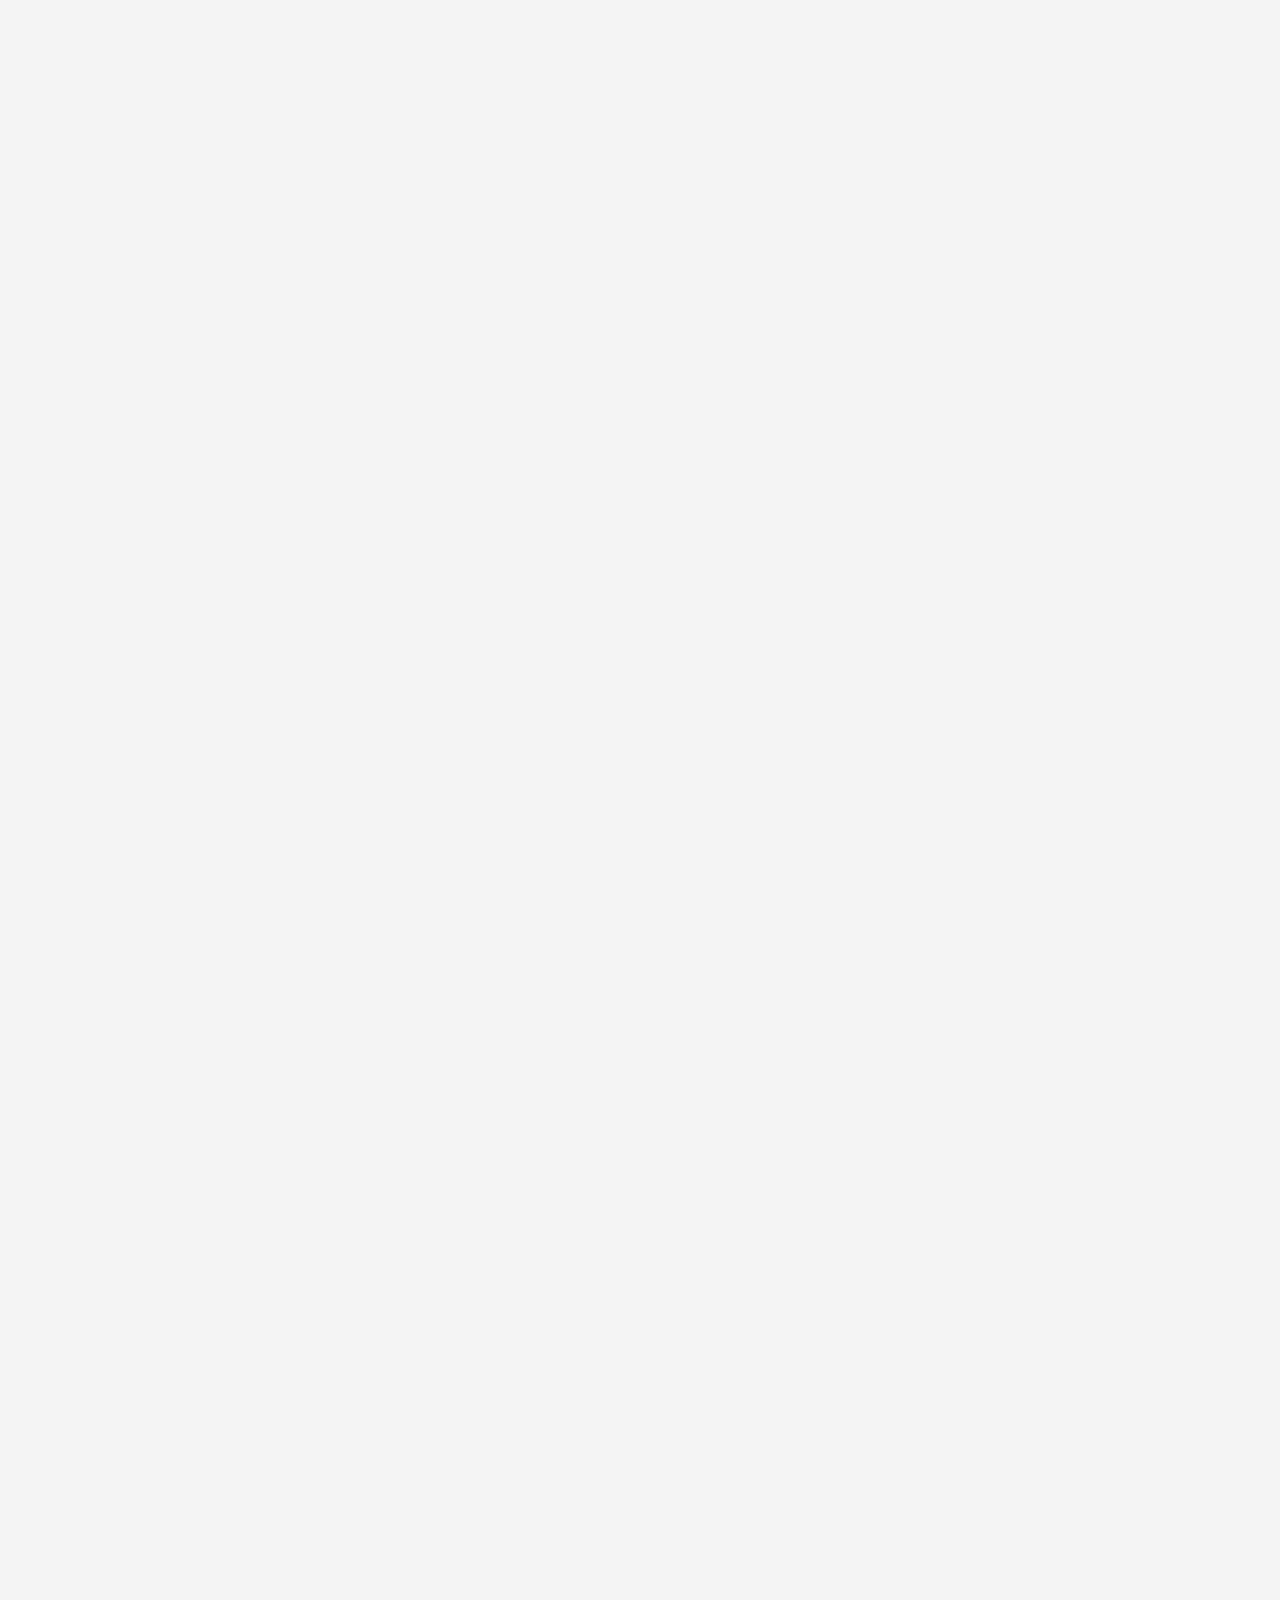
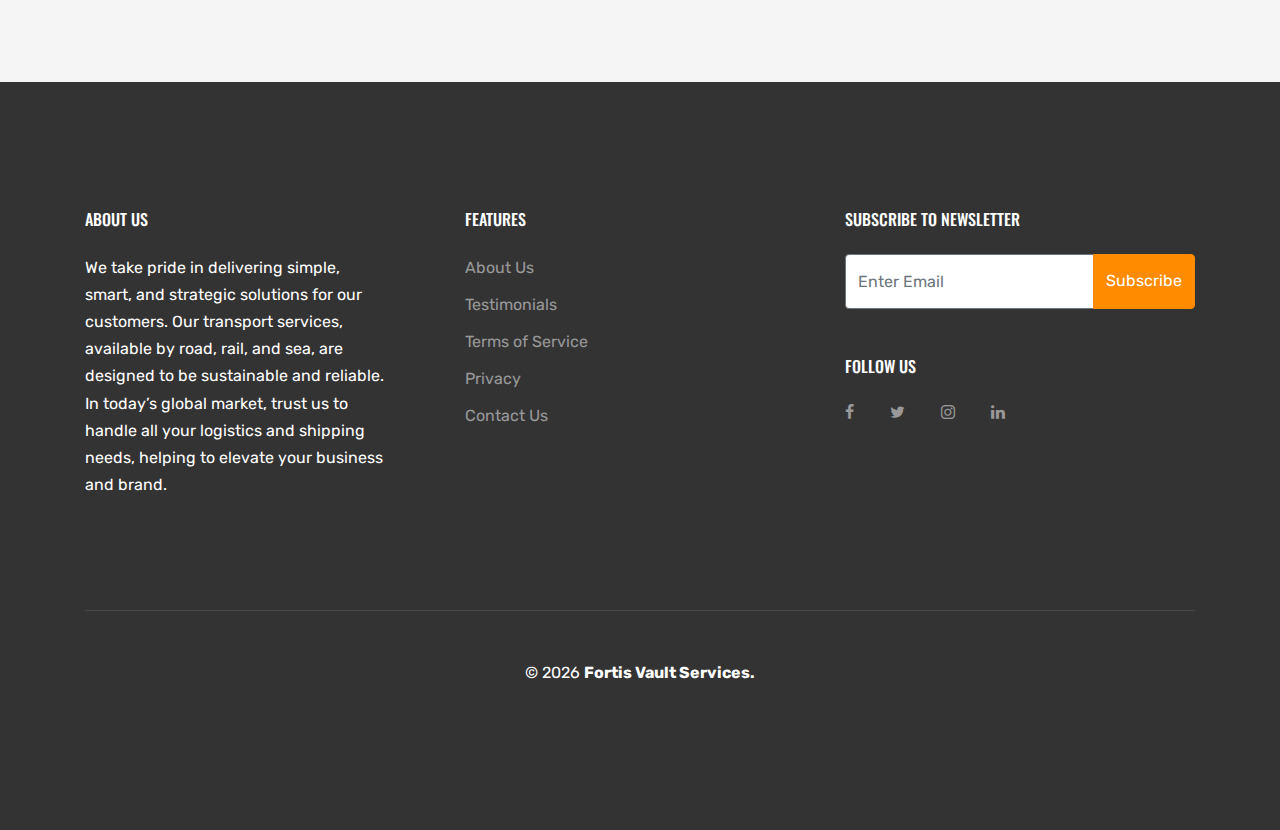
==== commit 87146f1f: "Update index.html" ====
--- a/index.html
+++ b/index.html
@@ -106,7 +106,7 @@
 
                   <li><a href="vault.html" class="nav-link">Vault</a></li>
 
-                  <li><a href="#home-section" class="nav-link">Track Your Consignment</a></li>
+                  <li><a href="track.html" class="nav-link">Track Your Consignment</a></li>
 
                    <li><a href="#contact-section" class="nav-link">Contact</a></li>
                 </ul>
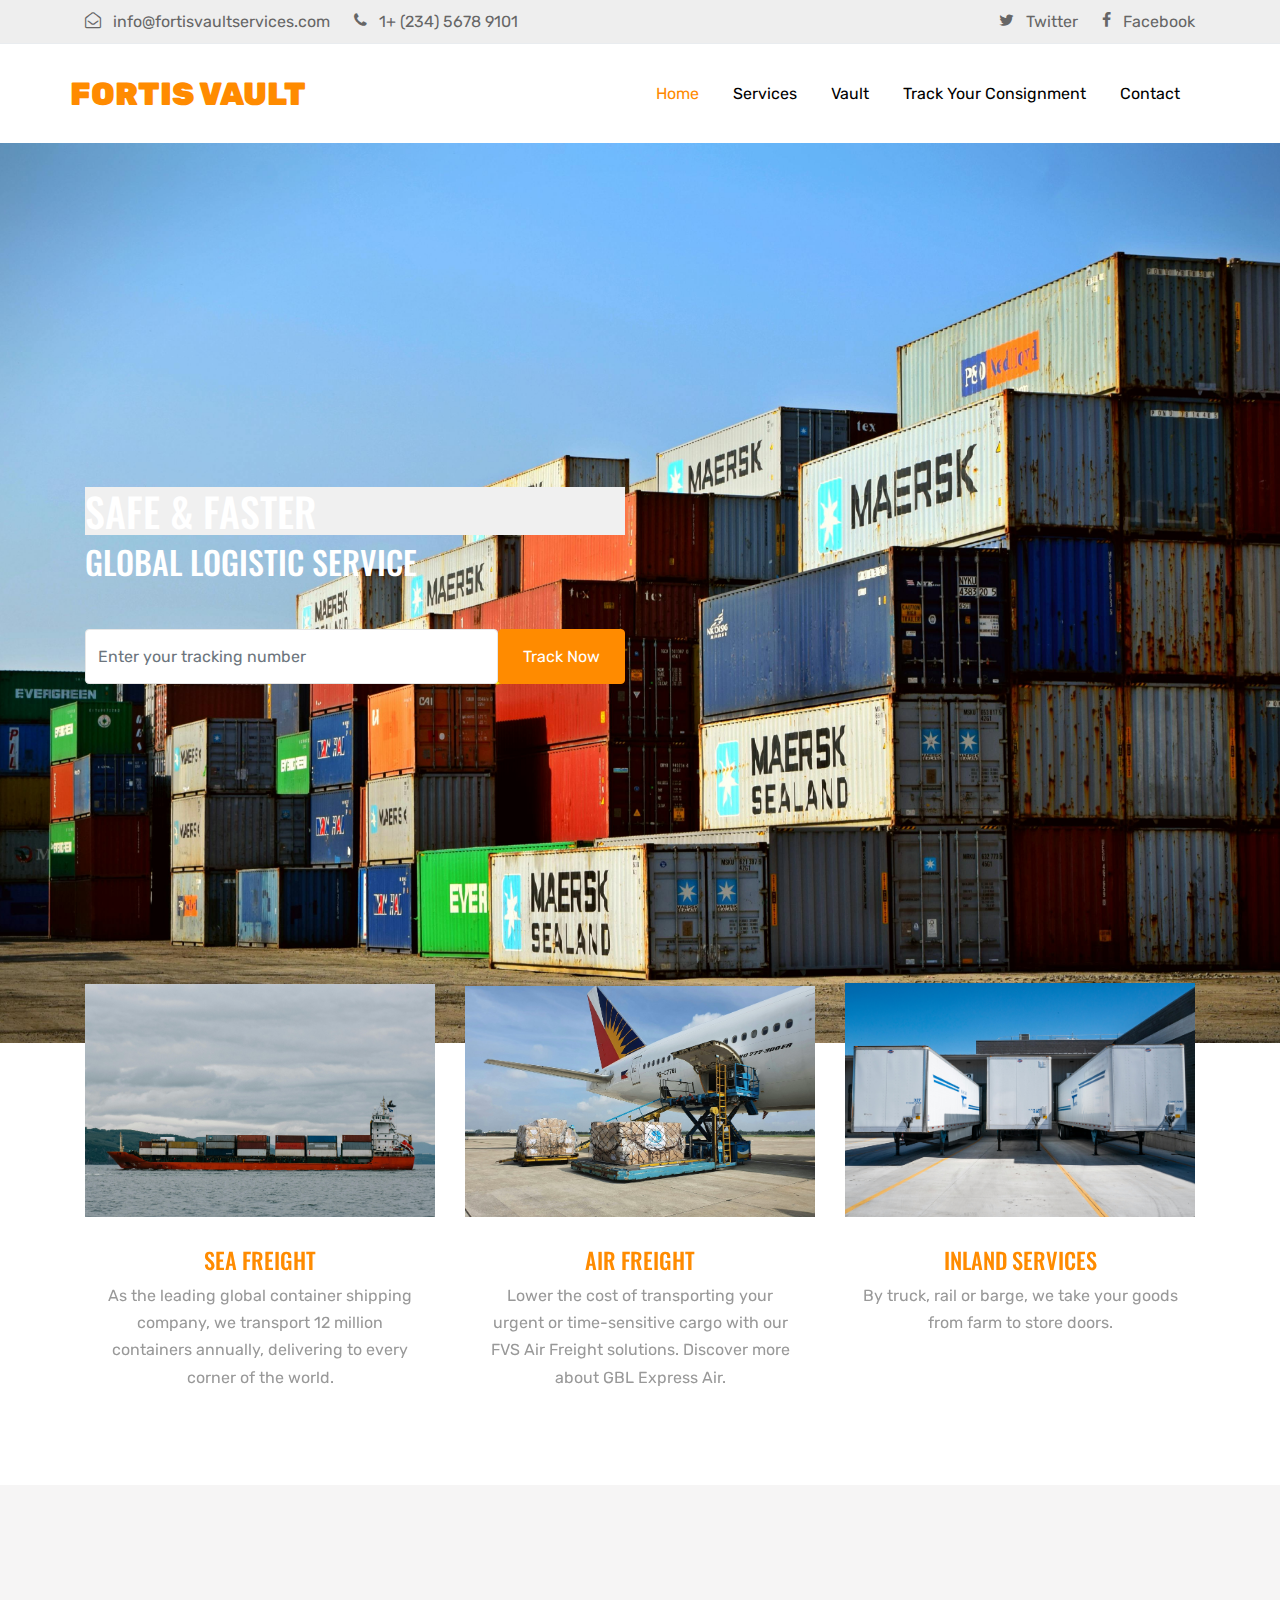
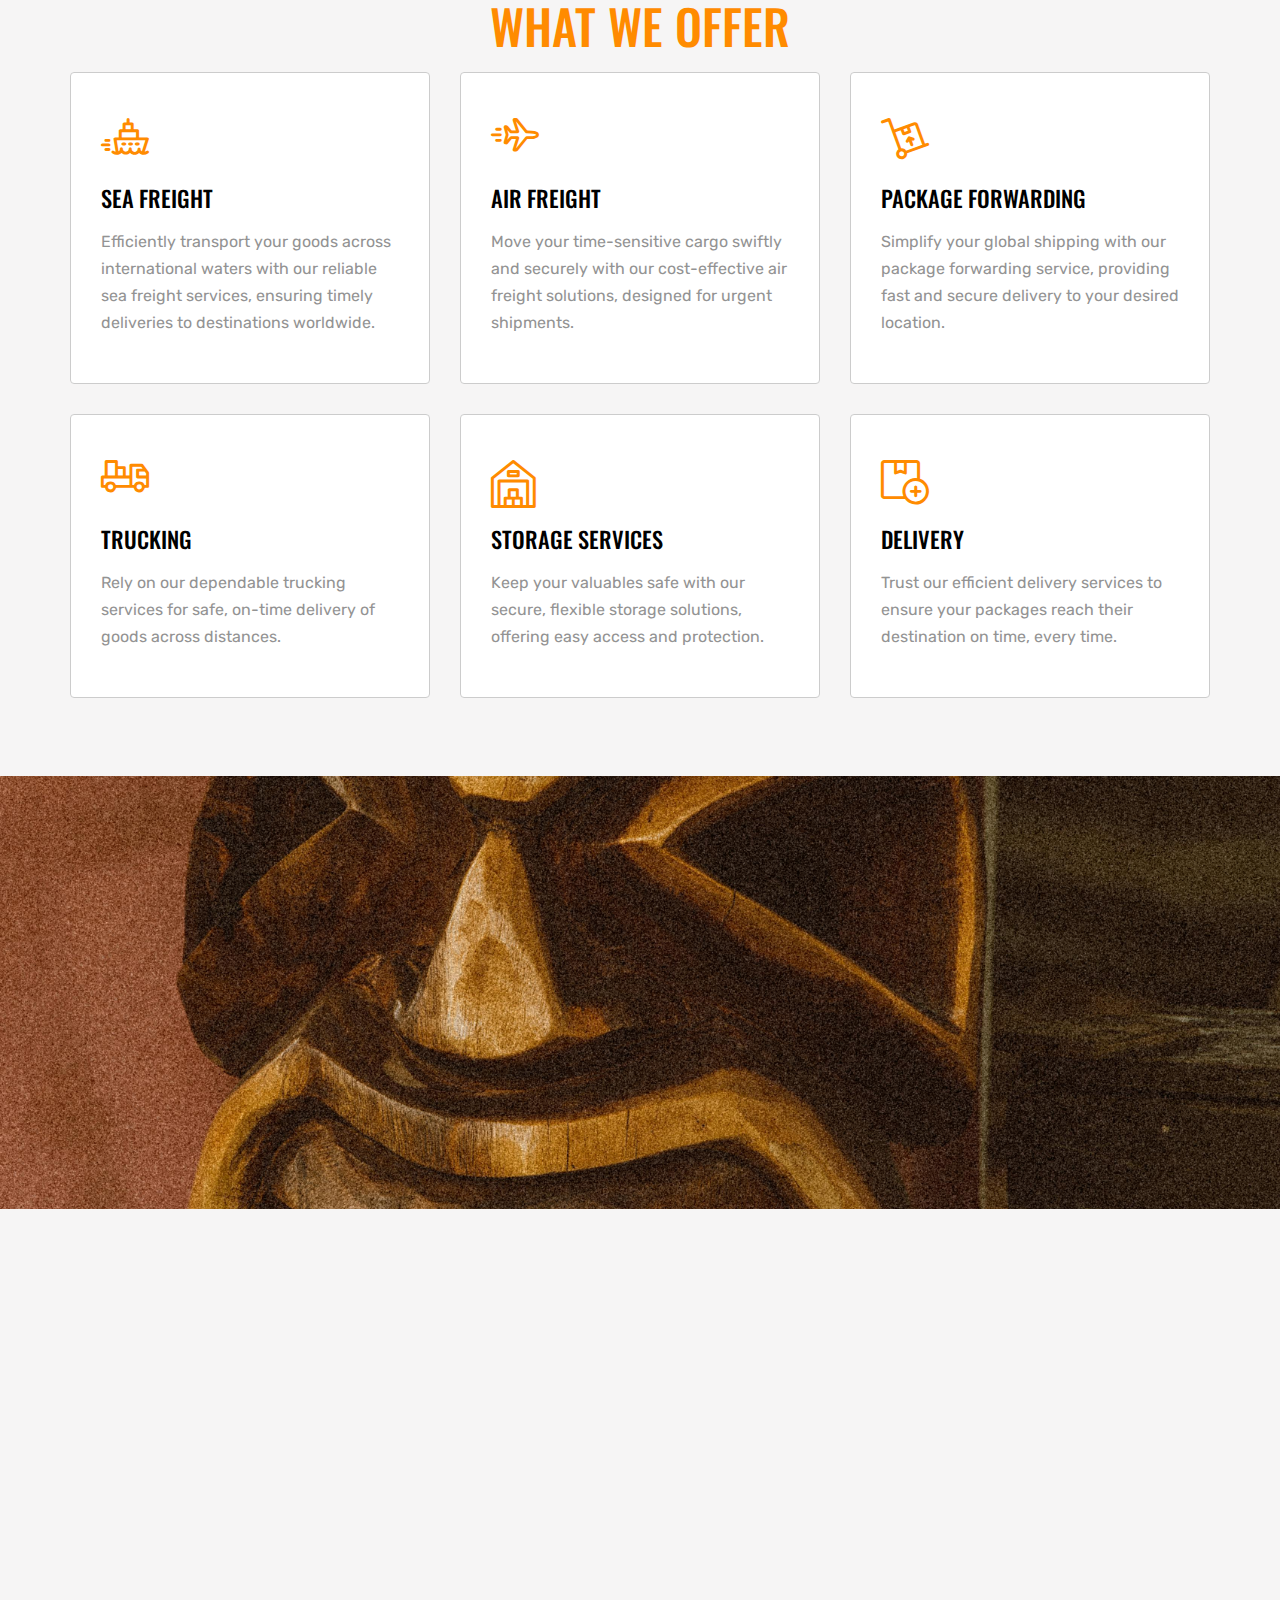
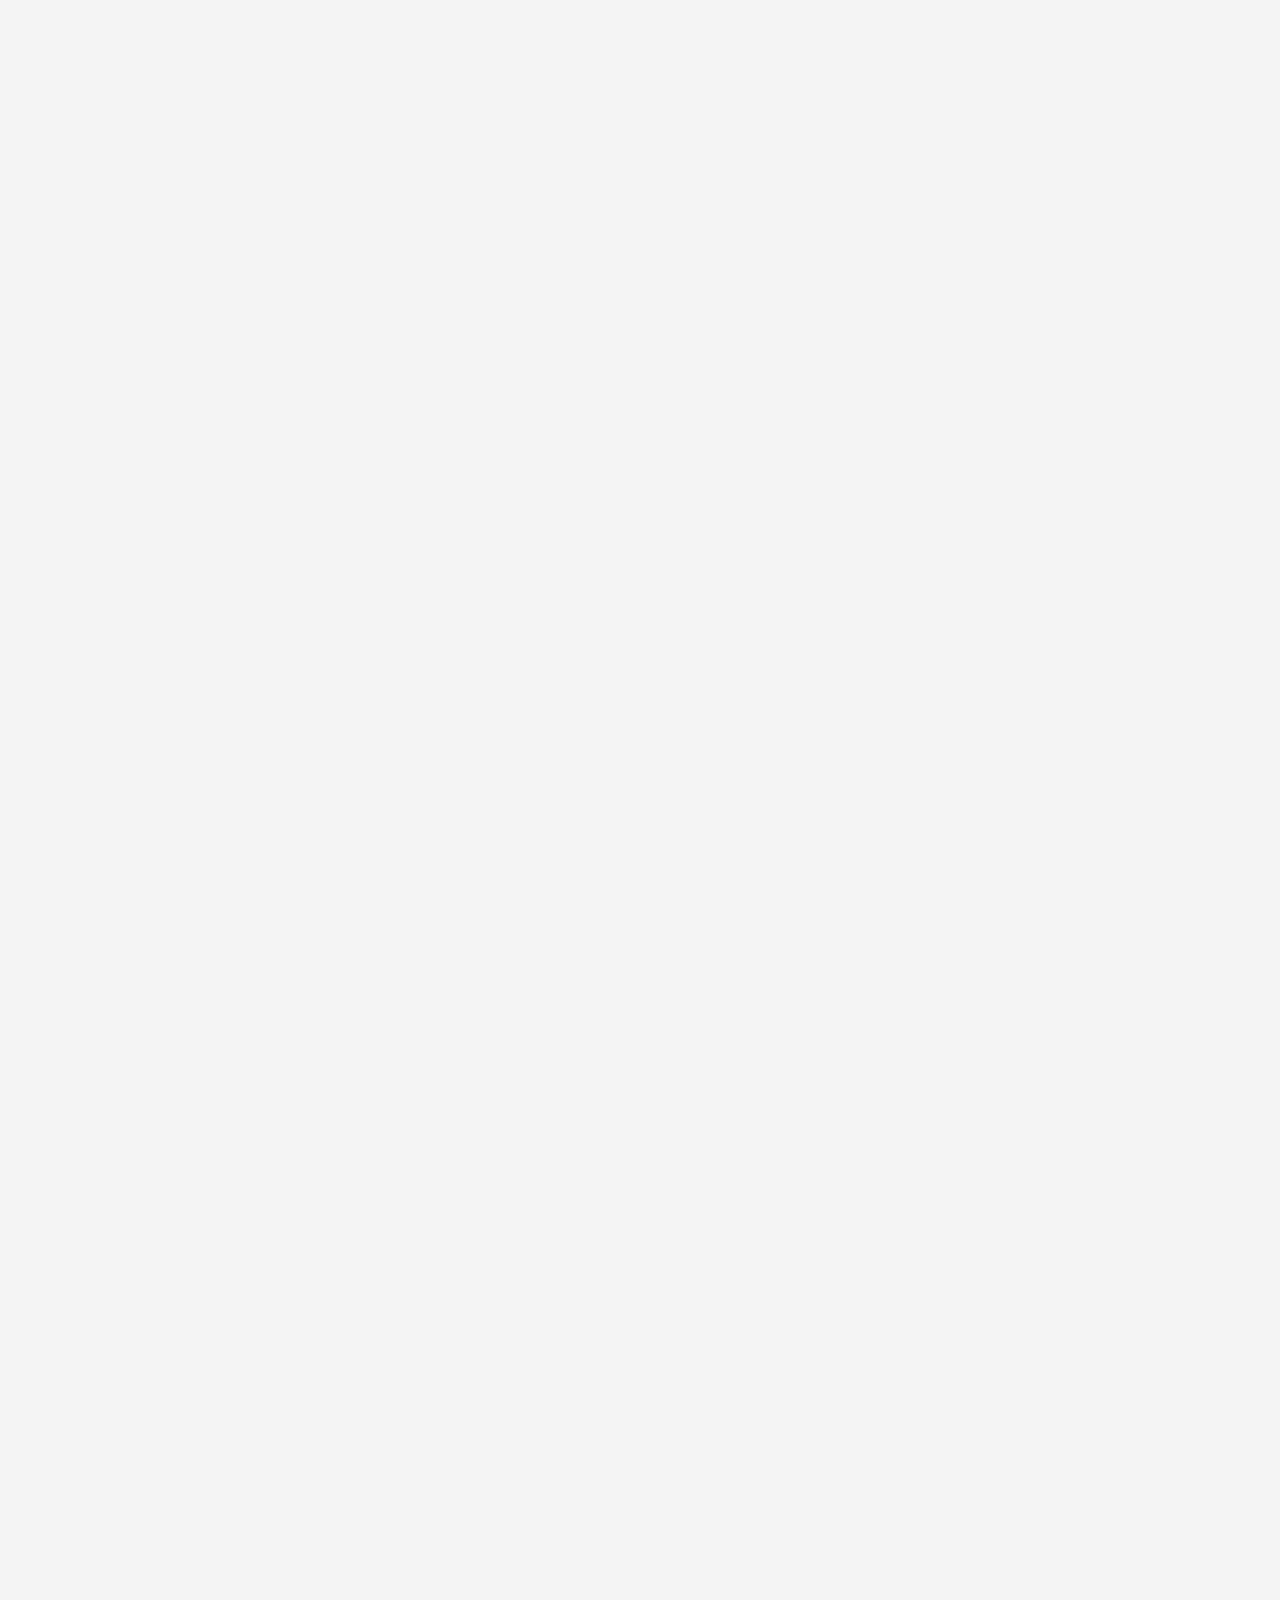
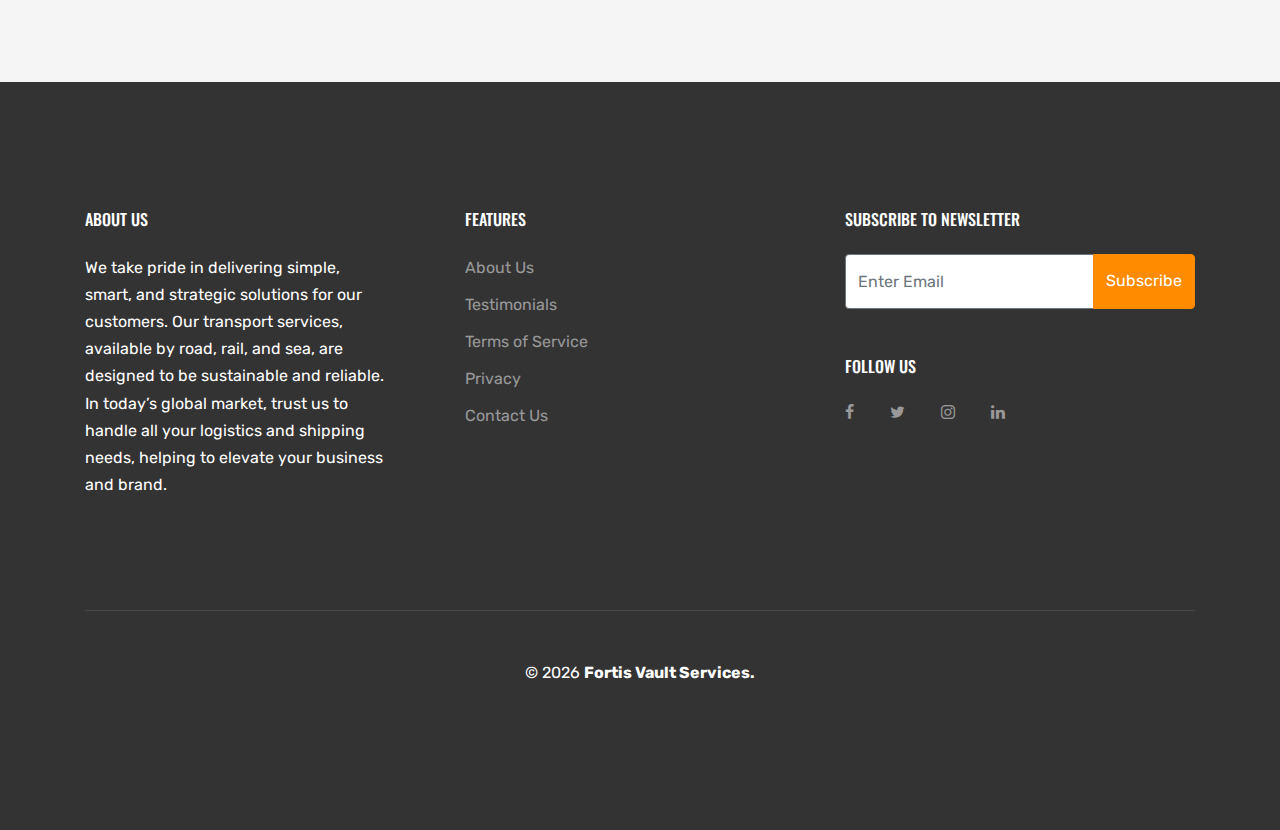
==== commit 861b3fa4: "Update index.html" ====
--- a/index.html
+++ b/index.html
@@ -126,8 +126,8 @@
           <div class="container">
             <div class="row align-items-center">
               <div class="col-lg-6">
-                <h1 style="background: none; color: white;">Fortis Vault Services</h1>
-                <p class="mb-5" style="background: none; color: white;">Tracking Number/BL Number/Receipt Number</p>
+                <h1 style="background: #f0f0f0; color: white;">Safe & Faster</h1>
+                <h2 class="mb-5" style="background: none; color: white;">Global Logistic Service</h2>
                 <form action="#">
                   <div class="form-group d-flex">
                     <input type="text" class="form-control" placeholder="Enter your tracking number">
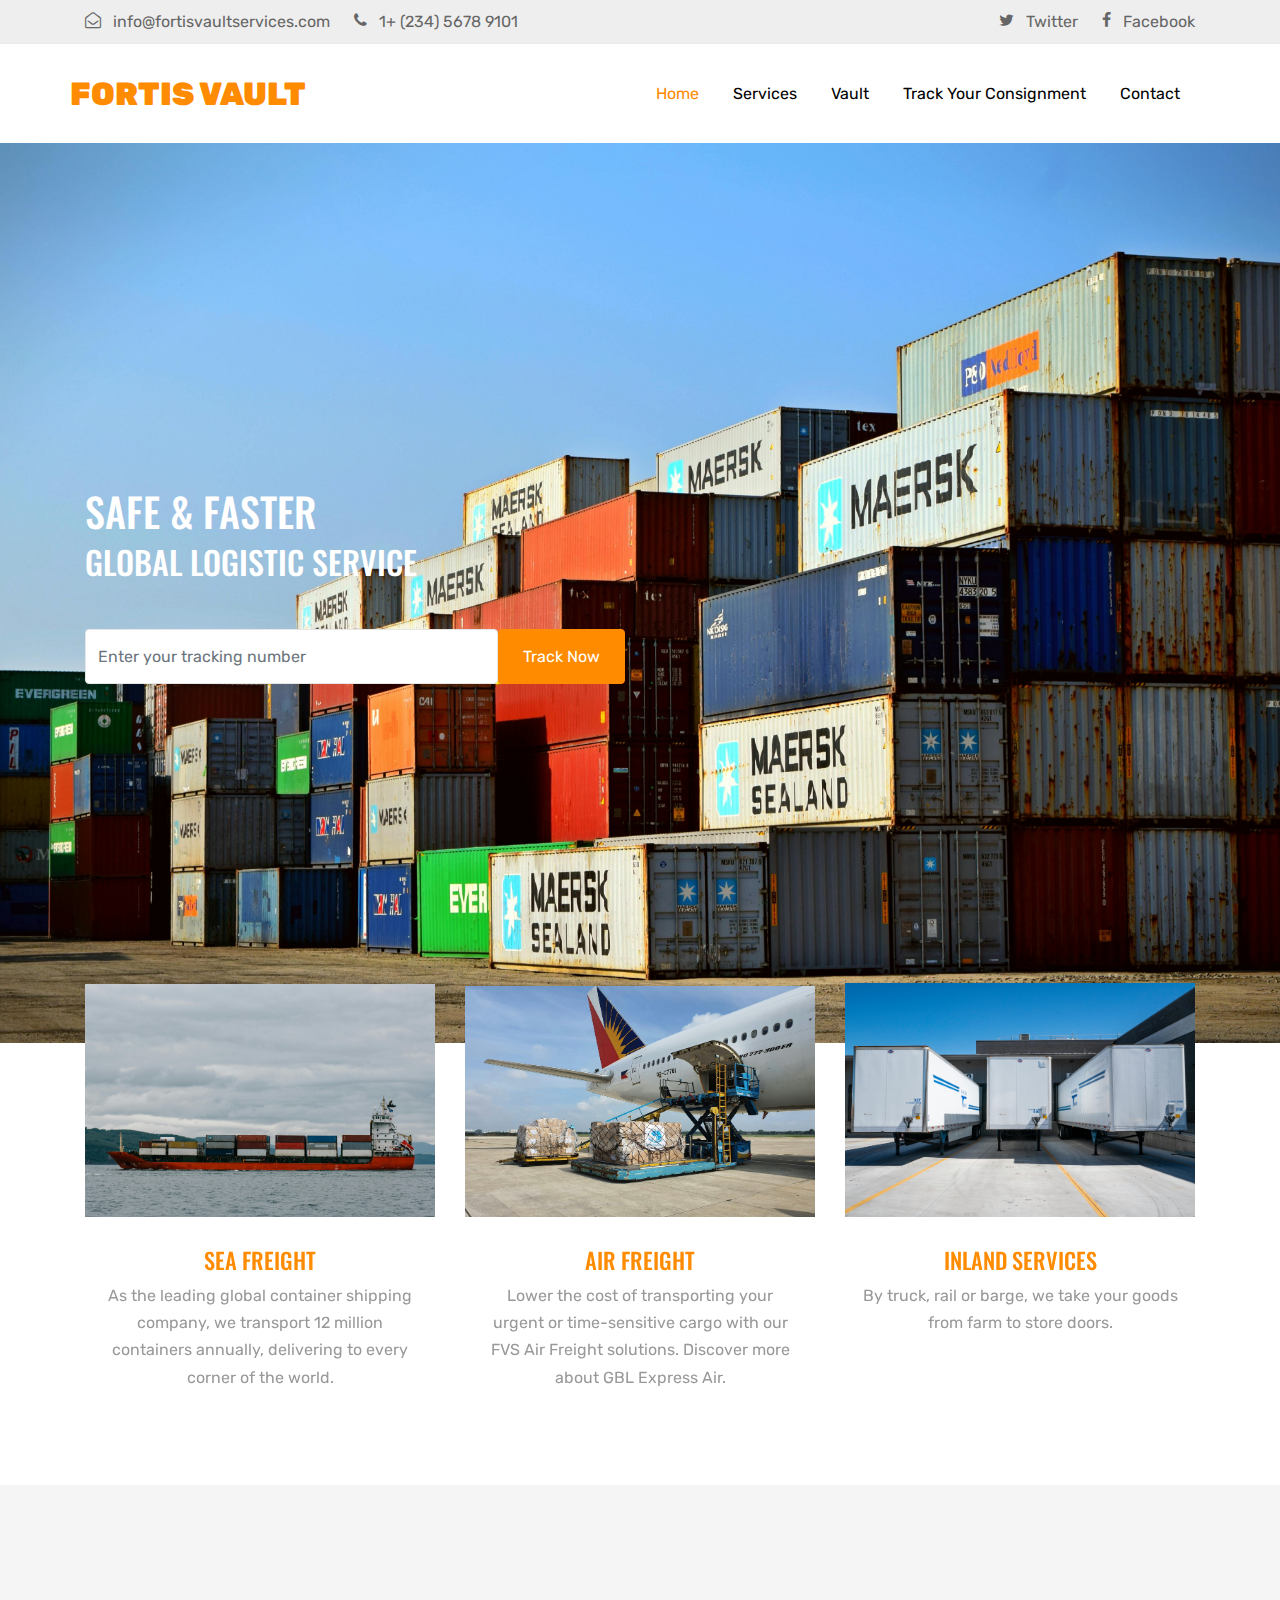
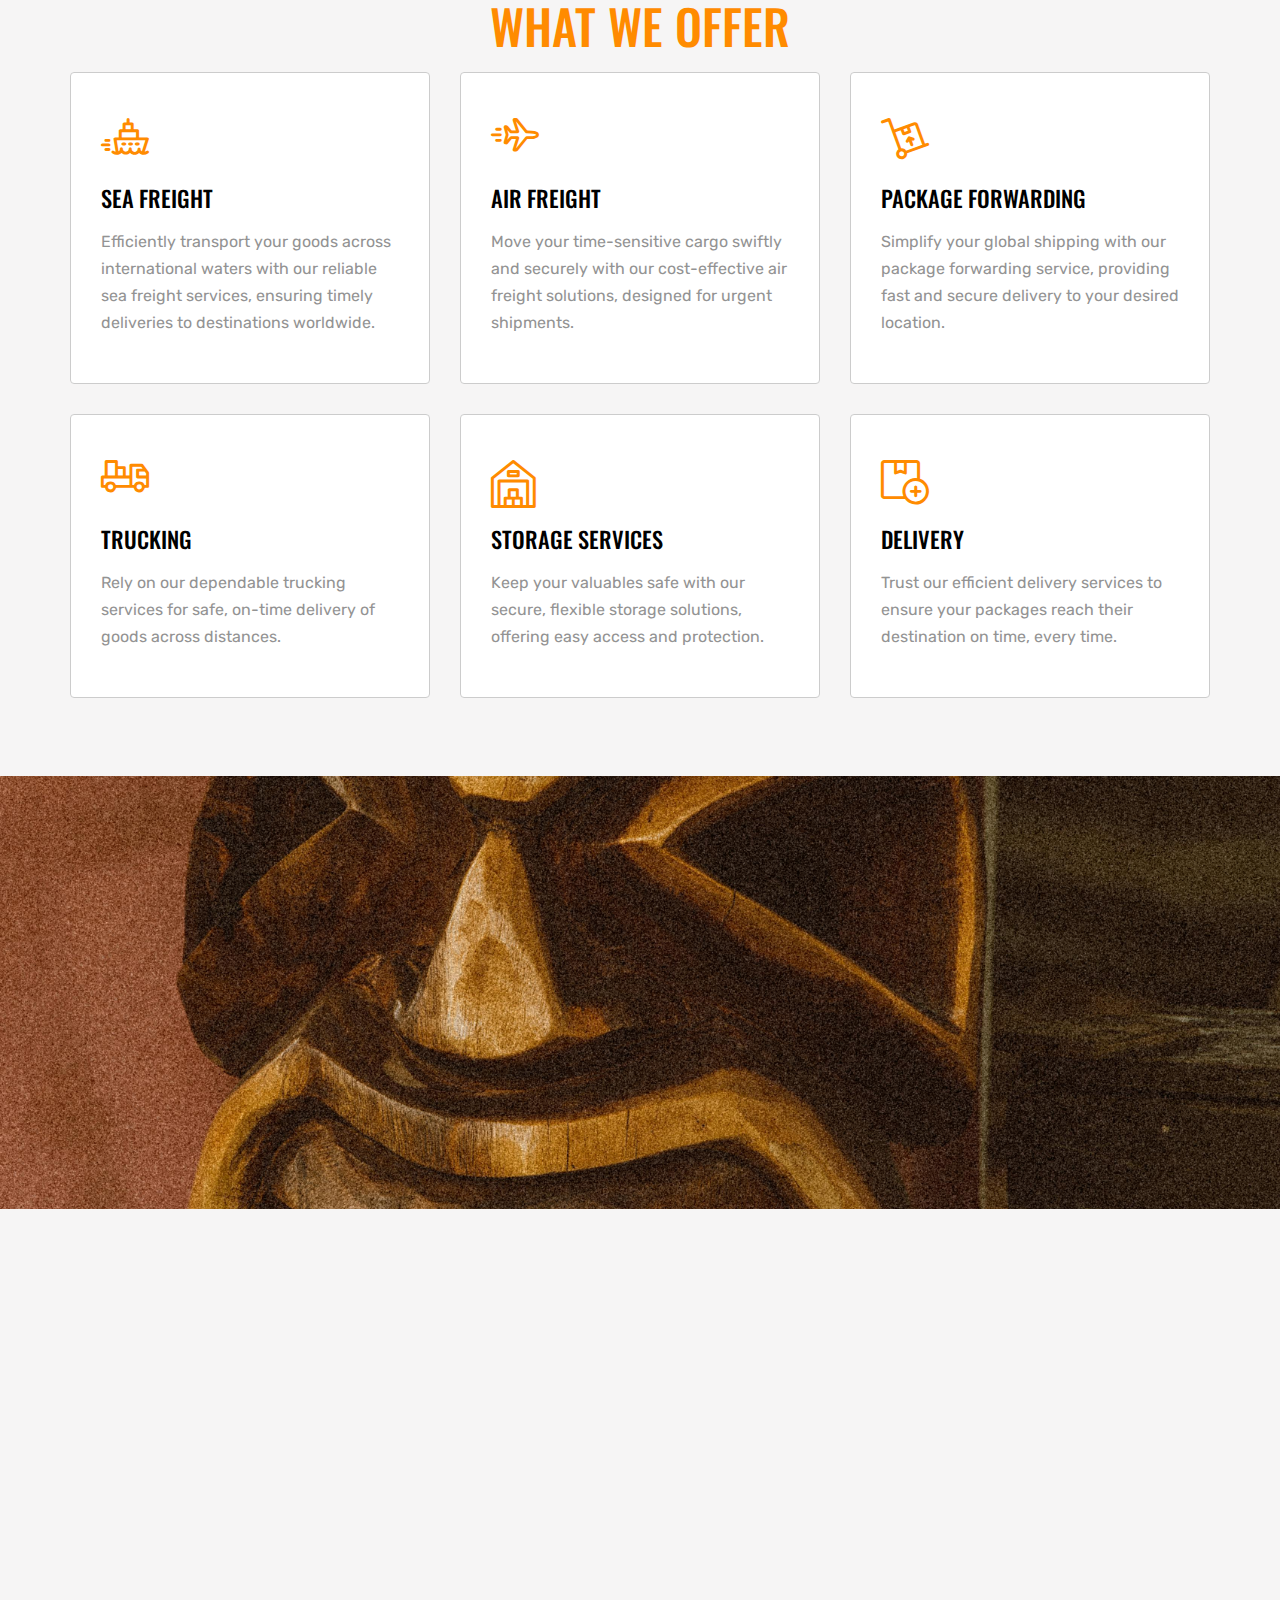
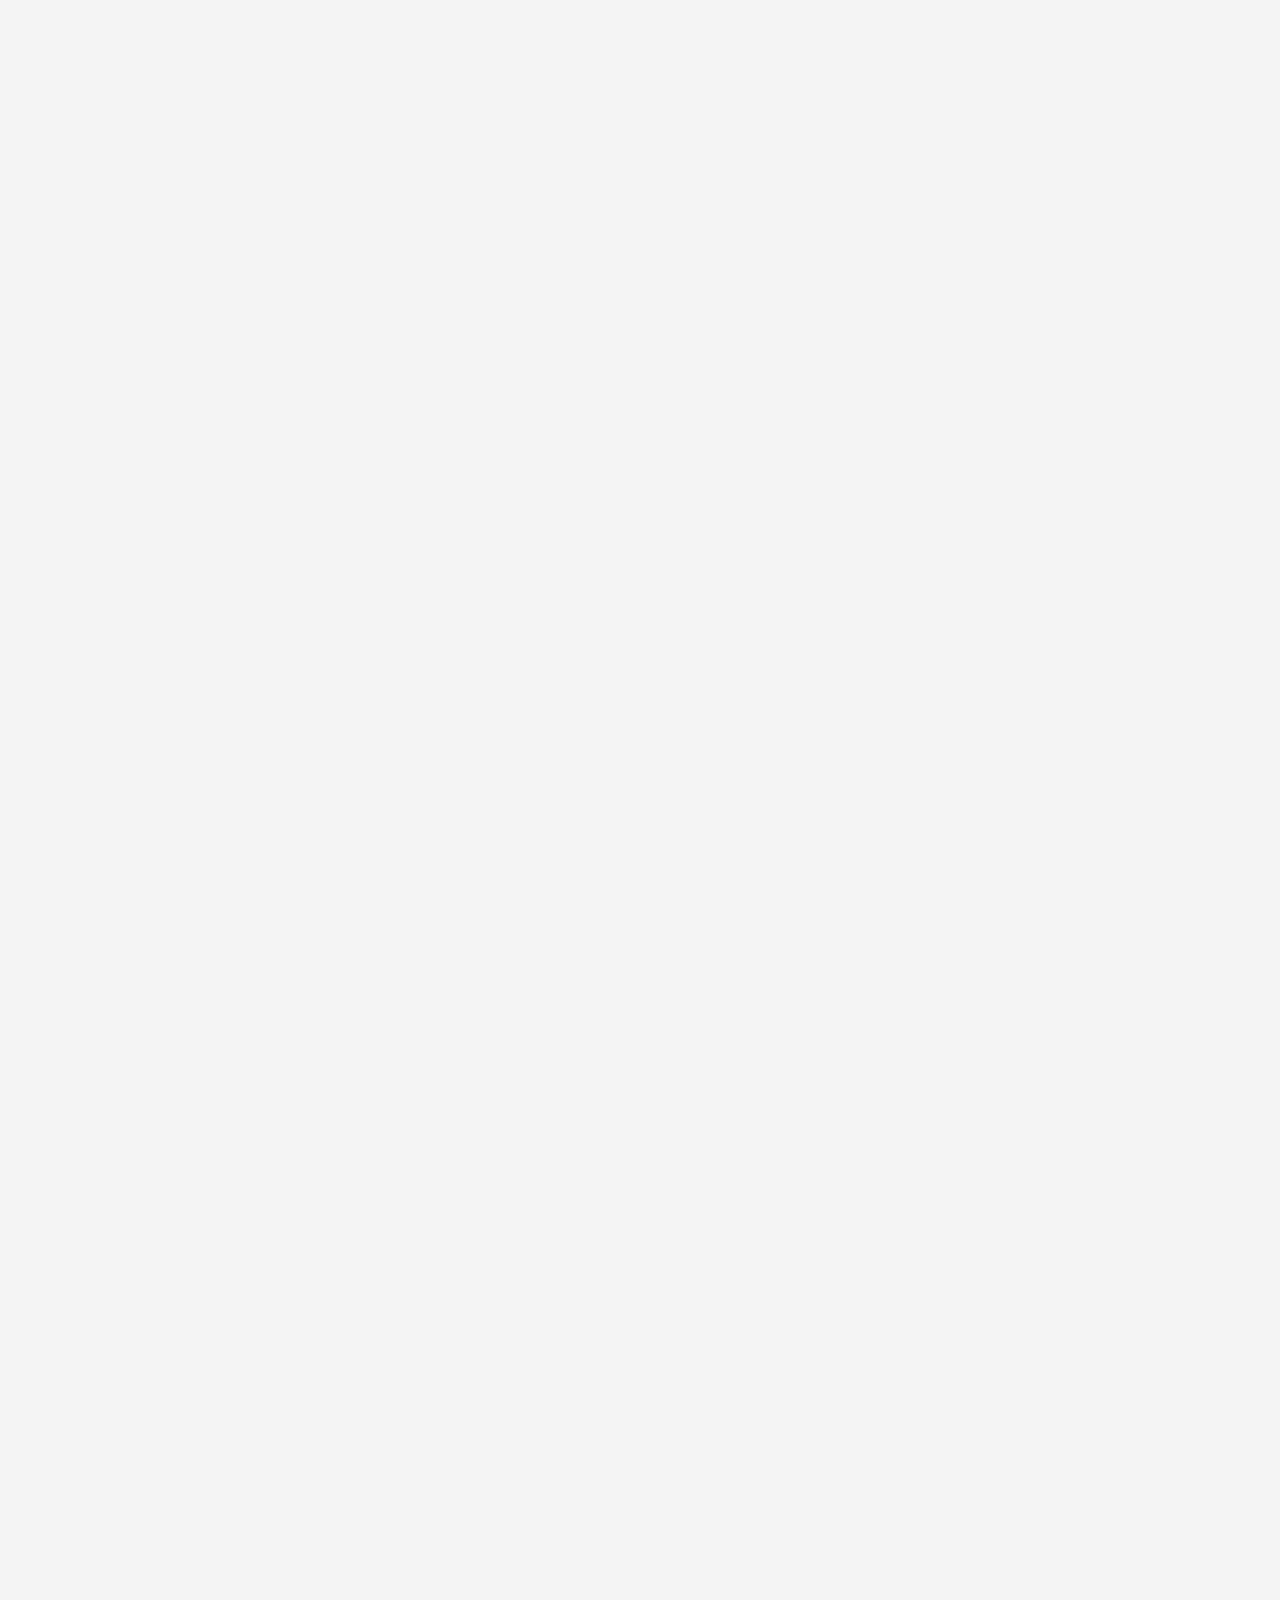
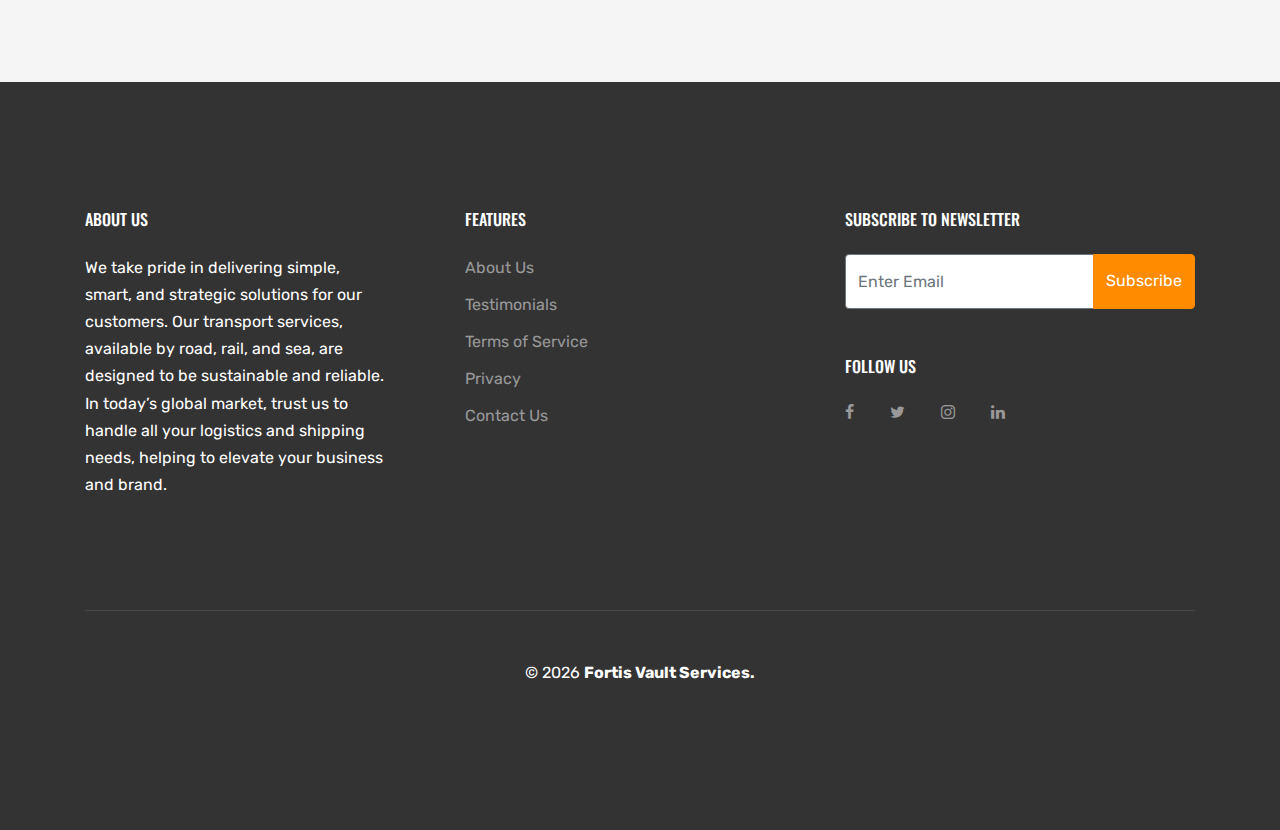
==== commit 4f62efcf: "Update index.html" ====
--- a/index.html
+++ b/index.html
@@ -126,7 +126,7 @@
           <div class="container">
             <div class="row align-items-center">
               <div class="col-lg-6">
-                <h1 style="background: #f0f0f0; color: white;">Safe & Faster</h1>
+                <h1 style="background: none; color: white;">Safe & Faster</h1>
                 <h2 class="mb-5" style="background: none; color: white;">Global Logistic Service</h2>
                 <form action="#">
                   <div class="form-group d-flex">
